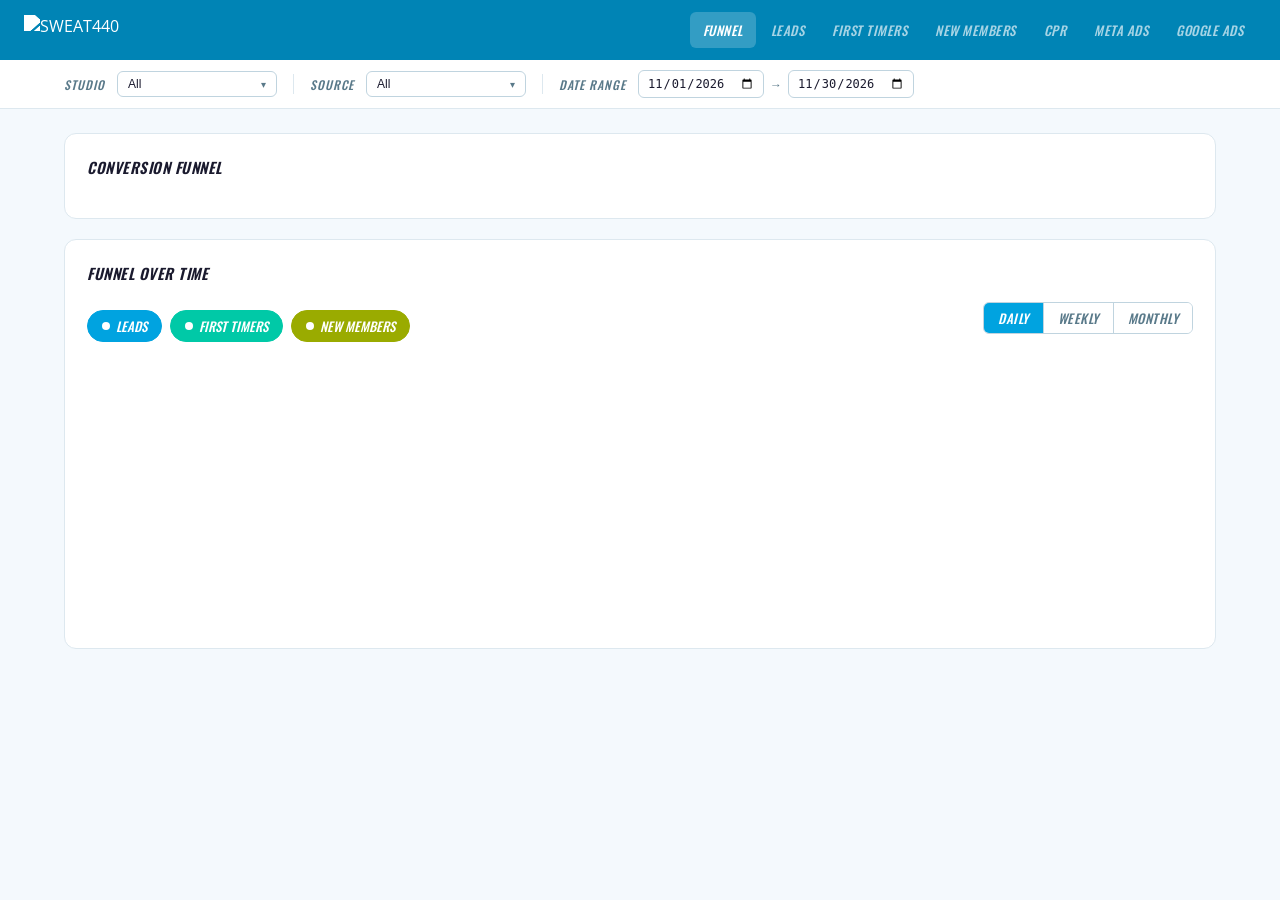
==== index.html @ ac285831 "Update index.html" ====
<!DOCTYPE html>
<html lang="en">
<head>
<meta charset="UTF-8"/>
<meta name="viewport" content="width=device-width, initial-scale=1.0"/>
<title>SWEAT440 — Leads Dashboard</title>
<link href="https://fonts.googleapis.com/css2?family=Oswald:wght@400;500;600;700&family=Open+Sans:wght@400;600&display=swap" rel="stylesheet"/>
<style>
  *,*::before,*::after{box-sizing:border-box;margin:0;padding:0}
  :root{--s-deep:#0084B5;--c-leads:#00A3E0;--c-ft:#00C9A7;--c-mem:#9aab00}
  body{font-family:'Open Sans',sans-serif;background:#f4f9fd;color:#1a1a2e;min-height:100vh} .oswald{font-family:'Oswald',sans-serif;font-style:italic;text-transform:uppercase}

  .nav{background:var(--s-deep);padding:0 24px;display:flex;align-items:center;justify-content:space-between;height:60px;position:sticky;top:0;z-index:200}
  .nav-logo img{height:30px;display:block;filter:brightness(0) invert(1)}
  .nav-tabs{display:flex;gap:2px}
  .nav-tab{background:none;border:none;color:rgba(255,255,255,.65);font-family:'Oswald',sans-serif;font-style:italic;font-size:13px;font-weight:500;padding:8px 13px;border-radius:6px;cursor:pointer;transition:all .15s;text-transform:uppercase;letter-spacing:.5px}
  .nav-tab:hover{color:#fff;background:rgba(255,255,255,.1)}
  .nav-tab.active{color:#fff;background:rgba(255,255,255,.2)}
  .hamburger{display:none;background:none;border:none;cursor:pointer;flex-direction:column;gap:5px;padding:4px}
  .hamburger span{display:block;width:22px;height:2px;background:#fff;border-radius:2px}

  .controls-bar{background:#fff;border-bottom:0.5px solid #dde8ef;position:relative;z-index:150}
  .controls-toggle{display:none;width:100%;background:none;border:none;color:#5a7a8a;font-size:12px;font-weight:600;text-align:left;padding:10px 20px;cursor:pointer;text-transform:uppercase;letter-spacing:1px}
  .controls-inner{max-width:1200px;margin:0 auto;padding:10px 24px;display:flex;align-items:center;gap:12px;flex-wrap:wrap}
  .ctrl-label{font-family:'Oswald',sans-serif;font-style:italic;font-size:12px;font-weight:500;text-transform:uppercase;letter-spacing:1px;color:#5a7a8a;white-space:nowrap}
  .ctrl-sep{width:1px;height:20px;background:#dde8ef;margin:0 4px}
  select{font-size:12px;padding:5px 10px;border-radius:6px;border:0.5px solid #c0d4df;background:#fff;color:#1a1a2e;cursor:pointer}
  .ctrl-date{display:flex;align-items:center;gap:6px}
  .ctrl-date input{font-size:12px;padding:5px 8px;border-radius:6px;border:0.5px solid #c0d4df;background:#fff;color:#1a1a2e;width:126px}

  .main{max-width:1200px;margin:0 auto;padding:24px}
  .tab-content{display:none}
  .tab-content.active{display:block}

  .chart-card{background:#fff;border:0.5px solid #dde8ef;border-radius:12px;padding:22px;margin-bottom:20px}
  .chart-card-title{font-family:'Oswald',sans-serif;font-style:italic;font-size:15px;font-weight:600;text-transform:uppercase;letter-spacing:.5px;color:#1a1a2e;margin-bottom:18px}

  .funnel-wrap{display:flex;flex-direction:column;gap:16px}
  .funnel-stage-label{font-family:'Oswald',sans-serif;font-style:italic;font-size:12px;font-weight:500;text-transform:uppercase;letter-spacing:1.5px;color:#5a7a8a;margin-bottom:5px}
  .funnel-row{display:flex;align-items:center;gap:12px}
  .funnel-bar-track{flex:1;height:44px;background:#f0f6fa;border-radius:8px;overflow:hidden}
  .funnel-bar-fill{height:100%;border-radius:8px;transition:width .9s cubic-bezier(.4,0,.2,1);min-width:4px}
  .funnel-num{font-family:'Open Sans',sans-serif;font-size:20px;font-weight:600;color:#1a1a2e;white-space:nowrap;min-width:90px}
  .funnel-deltas{display:flex;flex-direction:column;gap:3px;min-width:160px}
  .delta{font-family:'Open Sans',sans-serif;font-size:11px;font-weight:600;display:flex;align-items:center;gap:3px}
  .delta.pos{color:#0a8a4a}
  .delta.neg{color:#d32f2f}
  .delta.neu{color:#5a7a8a}

  .toggle-group{display:flex;gap:8px;flex-wrap:wrap;margin-bottom:16px}
  .tog-btn{display:flex;align-items:center;gap:6px;padding:5px 14px;border-radius:20px;border:1.5px solid transparent;font-family:'Oswald',sans-serif;font-style:italic;font-size:13px;font-weight:500;text-transform:uppercase;cursor:pointer;transition:all .15s}
  .tog-btn .dot{width:8px;height:8px;border-radius:50%;flex-shrink:0}

  .placeholder-content{display:flex;align-items:center;justify-content:center;min-height:340px;color:#5a7a8a;font-family:'Oswald',sans-serif;font-style:italic;font-size:16px;font-weight:500;text-transform:uppercase;flex-direction:column;gap:10px;border:1.5px dashed #c0d4df;border-radius:12px}
  .placeholder-content .coming{font-size:12px;font-weight:400;color:#8aaabb}

  /* Multi-select */
  .multi-select{position:relative;min-width:160px}
  .ms-trigger{width:100%;display:flex;align-items:center;justify-content:space-between;gap:8px;padding:5px 10px;border-radius:6px;border:0.5px solid #c0d4df;background:#fff;color:#1a1a2e;font-size:12px;cursor:pointer;white-space:nowrap}
  .ms-trigger:hover{border-color:#00A3E0}
  .ms-arrow{font-size:10px;color:#5a7a8a;transition:transform .15s}
  .ms-menu{display:none;position:absolute;top:calc(100% + 4px);left:0;min-width:220px;max-height:260px;overflow-y:auto;background:#fff;border:0.5px solid #c0d4df;border-radius:8px;box-shadow:0 4px 16px rgba(0,0,0,.1);z-index:300;padding:6px 0}
  .ms-menu.open{display:block}
  .ms-item{display:flex;align-items:center;gap:8px;padding:6px 14px;font-size:12px;cursor:pointer;color:#1a1a2e;transition:background .1s}
  .ms-item:hover{background:#f0f6fa}
  .ms-item input[type=checkbox]{accent-color:#00A3E0;width:14px;height:14px;flex-shrink:0;cursor:pointer}
  .ms-divider{height:1px;background:#eef3f7;margin:4px 0}
  .ms-select-all{font-family:'Oswald',sans-serif;font-style:italic;font-weight:600;font-size:13px;text-transform:uppercase;letter-spacing:.5px;color:#0084B5}

  /* Granularity toggle */
  .gran-group{display:flex;gap:0;margin-bottom:16px;border:0.5px solid #c0d4df;border-radius:6px;overflow:hidden;width:fit-content}
  .gran-btn{background:#fff;border:none;padding:5px 14px;font-family:'Oswald',sans-serif;font-style:italic;font-size:13px;font-weight:500;color:#5a7a8a;cursor:pointer;transition:all .15s;text-transform:uppercase;letter-spacing:.5px}
  .gran-btn:not(:last-child){border-right:0.5px solid #c0d4df}
  .gran-btn.active{background:#00A3E0;color:#fff}
  .gran-btn:disabled{opacity:.35;cursor:not-allowed;background:#f4f9fd}


  /* Stage / Leads tabs */
  .two-col{display:grid;grid-template-columns:1fr 1fr;gap:20px;margin-bottom:20px}
  .three-col{display:grid;grid-template-columns:repeat(3,1fr);gap:20px;margin-bottom:20px}
  .kpi-grid{display:grid;grid-template-columns:repeat(4,1fr);gap:16px;margin-bottom:20px} .kpi-grid.three{grid-template-columns:repeat(3,1fr)}
  .kpi-card{background:#fff;border:0.5px solid #dde8ef;border-radius:10px;padding:18px 16px}
  .kpi-card-label{font-family:'Oswald',sans-serif;font-style:italic;font-size:11px;font-weight:500;text-transform:uppercase;letter-spacing:1.5px;color:#5a7a8a;margin-bottom:6px}
  .kpi-card-val{font-size:26px;font-weight:600;color:#1a1a2e;line-height:1}
  .kpi-card-delta{font-size:11px;font-weight:600;margin-top:5px}
  .kpi-card-delta.pos{color:#0a8a4a}
  .kpi-card-delta.neg{color:#d32f2f}
  .kpi-card-delta.neu{color:#5a7a8a}

  /* Data table */
  .data-table{width:100%;border-collapse:collapse;font-size:12px}
  .data-table th{font-family:'Oswald',sans-serif;font-style:italic;font-size:11px;font-weight:500;text-transform:uppercase;letter-spacing:1px;color:#5a7a8a;padding:8px 12px;border-bottom:1.5px solid #dde8ef;text-align:left;white-space:nowrap}
  .data-table th.num{text-align:right}
  .data-table td{padding:8px 12px;border-bottom:0.5px solid #eef3f7;color:#1a1a2e;vertical-align:middle}
  .data-table td.num{text-align:right;font-weight:600;color:#0084B5}
  .data-table td.pct{text-align:right;font-size:11px;color:#5a7a8a}
  .data-table tr:last-child td{border-bottom:none}
  .data-table tr:hover td{background:#f7fbff}
  .bar-mini{display:inline-block;height:6px;border-radius:3px;background:#00A3E0;vertical-align:middle;margin-right:6px}

  /* Ring chart container */
  .ring-wrap{display:flex;flex-direction:column;gap:0}
  .ring-canvas-wrap{position:relative;width:180px;height:180px;margin:0 auto 12px}
  .ring-legend{display:flex;flex-direction:column;gap:5px;font-size:11px;color:#5a7a8a}
  .ring-legend-item{display:flex;align-items:center;gap:6px}
  .ring-legend-dot{width:10px;height:10px;border-radius:2px;flex-shrink:0}

  /* CPR filter bar */
  .cpr-filter{display:flex;gap:8px;flex-wrap:wrap;margin-bottom:20px;align-items:center}
  .cpr-tog{display:flex;align-items:center;gap:6px;padding:5px 14px;border-radius:20px;border:1.5px solid transparent;font-family:'Oswald',sans-serif;font-style:italic;font-size:13px;font-weight:500;text-transform:uppercase;cursor:pointer;transition:all .15s}
  .cpr-tog.on{color:#fff}

  /* Ads table */
  .ad-thumb{width:48px;height:48px;border-radius:6px;object-fit:cover;background:#f0f6fa;border:0.5px solid #dde8ef;display:flex;align-items:center;justify-content:center;font-size:18px;flex-shrink:0}
  .ad-title{font-weight:600;font-size:12px;color:#1a1a2e;margin-bottom:2px}
  .ad-sub{font-size:11px;color:#5a7a8a}
  .badge{display:inline-block;padding:2px 8px;border-radius:10px;font-size:10px;font-weight:600;text-transform:uppercase;letter-spacing:.5px}
  .badge.active{background:#e6f9f3;color:#0a8a4a}
  .badge.paused{background:#fef3e2;color:#b85c00}
  .pill-bar{display:flex;gap:6px;flex-wrap:wrap;margin-top:4px}
  .pill{background:#f0f6fa;border-radius:4px;padding:2px 7px;font-size:10px;color:#5a7a8a;border:0.5px solid #dde8ef}

  @media(max-width:768px){
    .two-col,.three-col,.kpi-grid{grid-template-columns:1fr}
    .ring-canvas-wrap{width:140px;height:140px}
  }
  @media(max-width:768px){
    .nav-tabs{display:none;position:absolute;top:60px;left:0;right:0;background:var(--s-deep);flex-direction:column;padding:8px 0;z-index:199;box-shadow:0 4px 12px rgba(0,0,0,.2)}
    .nav-tabs.open{display:flex}
    .nav-tab{border-radius:0;padding:13px 20px;font-size:13px}
    .hamburger{display:flex}
    .controls-toggle{display:block}
    .controls-inner{display:none;flex-direction:column;align-items:stretch;gap:10px;padding:12px 20px}
    .controls-inner.open{display:flex}
    .ctrl-sep{display:none}
    select,.ctrl-date input{width:100%}
    .ctrl-date{flex-direction:column;align-items:stretch}
    .funnel-num{min-width:70px;font-size:16px}
    .funnel-deltas{min-width:120px}
    .main{padding:14px}
    canvas{max-width:100%!important}
  }
</style>
</head>
<body>

<nav class="nav">
  <div class="nav-logo"><img src="logo.png" alt="SWEAT440"/></div>
  <div class="nav-tabs" id="navTabs">
    <button class="nav-tab active" onclick="switchTab('funnel',this)">Funnel</button>
    <button class="nav-tab" onclick="switchTab('leads',this)">Leads</button>
    <button class="nav-tab" onclick="switchTab('stage',this)">First Timers</button>
    <button class="nav-tab" onclick="switchTab('members',this)">New Members</button>
    <button class="nav-tab" onclick="switchTab('cpr',this)">CPR</button>
    <button class="nav-tab" onclick="switchTab('meta',this)">Meta Ads</button>
    <button class="nav-tab" onclick="switchTab('google',this)">Google Ads</button>
  </div>
  <button class="hamburger" id="hamburger" onclick="toggleNav()" aria-label="Toggle navigation">
    <span></span><span></span><span></span>
  </button>
</nav>

<div class="controls-bar">
  <button class="controls-toggle" id="ctrlToggle" onclick="toggleControls()">Filters ▾</button>
  <div class="controls-inner" id="ctrlInner">
    <span class="ctrl-label">Studio</span>
    <div class="multi-select" id="studioDropdown">
      <button class="ms-trigger" onclick="toggleDropdown('studio')">
        <span id="studioLabel">All Studios</span><span class="ms-arrow">▾</span>
      </button>
      <div class="ms-menu" id="studioMenu"></div>
    </div>
    <div class="ctrl-sep"></div>
    <span class="ctrl-label">Source</span>
    <div class="multi-select" id="sourceDropdown">
      <button class="ms-trigger" onclick="toggleDropdown('source')">
        <span id="sourceLabel">All Sources</span><span class="ms-arrow">▾</span>
      </button>
      <div class="ms-menu" id="sourceMenu"></div>
    </div>
    <div class="ctrl-sep"></div>
    <span class="ctrl-label">Date range</span>
    <div class="ctrl-date">
      <input type="date" id="fFrom" onchange="applyFilters()"/>
      <span style="font-size:12px;color:#5a7a8a">→</span>
      <input type="date" id="fTo" onchange="applyFilters()"/>
    </div>
  </div>
</div>

<div class="main">
  <div class="tab-content active" id="tab-funnel">
    <div class="chart-card">
      <div class="chart-card-title">Conversion funnel</div>
      <div class="funnel-wrap" id="funnelBars"></div>
    </div>
    <div class="chart-card">
      <div class="chart-card-title">Funnel over time</div>
      <div style="display:flex;align-items:center;justify-content:space-between;flex-wrap:wrap;gap:10px;margin-bottom:16px">
        <div class="toggle-group" style="margin-bottom:0">
          <button class="tog-btn on" data-ds="0" onclick="toggleDs(this,0)" style="border-color:#00A3E0;background:#00A3E0;color:#fff"><span class="dot" style="background:#fff"></span>Leads</button>
          <button class="tog-btn on" data-ds="1" onclick="toggleDs(this,1)" style="border-color:#00C9A7;background:#00C9A7;color:#fff"><span class="dot" style="background:#fff"></span>First Timers</button>
          <button class="tog-btn on" data-ds="2" onclick="toggleDs(this,2)" style="border-color:#9aab00;background:#9aab00;color:#fff"><span class="dot" style="background:#fff"></span>New Members</button>
        </div>
        <div class="gran-group">
          <button class="gran-btn" id="granDaily"   onclick="setGran('daily')">Daily</button>
          <button class="gran-btn" id="granWeekly"  onclick="setGran('weekly')">Weekly</button>
          <button class="gran-btn active" id="granMonthly" onclick="setGran('monthly')">Monthly</button>
        </div>
      </div>
      <div style="position:relative;width:100%;height:260px">
        <canvas id="trendChart" role="img" aria-label="Line chart of leads, first timers and new members over time">Monthly funnel trend data.</canvas>
      </div>
    </div>
  </div>

  <!-- LEADS TAB -->
  <div class="tab-content" id="tab-leads">
    <div id="leads-kpis" class="kpi-grid three"></div>
    <div class="chart-card">
      <div style="display:flex;align-items:center;justify-content:space-between;flex-wrap:wrap;gap:10px;margin-bottom:16px">
        <div class="chart-card-title" style="margin-bottom:0">Leads over time — by source</div>
        <div class="gran-group" id="gran-leadsAreaChart">
          <button class="gran-btn active" id="gran-daily-leadsAreaChart"  onclick="setAreaGran('leadsAreaChart','daily')">Daily</button>
          <button class="gran-btn"        id="gran-weekly-leadsAreaChart" onclick="setAreaGran('leadsAreaChart','weekly')">Weekly</button>
          <button class="gran-btn"        id="gran-monthly-leadsAreaChart"onclick="setAreaGran('leadsAreaChart','monthly')">Monthly</button>
        </div>
      </div>
      <div class="toggle-group" id="leads-src-toggles"></div>
      <div style="position:relative;width:100%;height:260px"><canvas id="leadsAreaChart" role="img" aria-label="Area chart of leads by source over time"></canvas></div>
    </div>
    <div class="two-col">
      <div class="chart-card">
        <div class="chart-card-title">Source participation</div>
        <div class="ring-wrap">
          <div class="ring-canvas-wrap"><canvas id="leadsRingChart" role="img" aria-label="Ring chart of leads by source"></canvas></div>
          <div class="ring-legend" id="leadsRingLegend"></div>
        </div>
      </div>
      <div class="chart-card">
        <div class="chart-card-title">Studio ranking</div>
        <div style="overflow-x:auto">
          <table class="data-table" id="leadsStudioTable">
            <thead><tr><th>Studio</th><th class="num">Leads</th><th class="num">% of total</th></tr></thead>
            <tbody></tbody>
          </table>
        </div>
      </div>
    </div>
  </div>

  <!-- FIRST TIMERS TAB -->
  <div class="tab-content" id="tab-stage">
    <div id="ft-kpis" class="kpi-grid three"></div>
    <div class="chart-card">
      <div style="display:flex;align-items:center;justify-content:space-between;flex-wrap:wrap;gap:10px;margin-bottom:16px">
        <div class="chart-card-title" style="margin-bottom:0">First timers over time — by source</div>
        <div class="gran-group" id="gran-ftAreaChart">
          <button class="gran-btn active" id="gran-daily-ftAreaChart"  onclick="setAreaGran('ftAreaChart','daily')">Daily</button>
          <button class="gran-btn"        id="gran-weekly-ftAreaChart" onclick="setAreaGran('ftAreaChart','weekly')">Weekly</button>
          <button class="gran-btn"        id="gran-monthly-ftAreaChart"onclick="setAreaGran('ftAreaChart','monthly')">Monthly</button>
        </div>
      </div>
      <div class="toggle-group" id="ft-src-toggles"></div>
      <div style="position:relative;width:100%;height:260px"><canvas id="ftAreaChart" role="img" aria-label="Area chart of first timers by source over time"></canvas></div>
    </div>
    <div class="two-col">
      <div class="chart-card">
        <div class="chart-card-title">Source participation</div>
        <div class="ring-wrap">
          <div class="ring-canvas-wrap"><canvas id="ftRingChart" role="img" aria-label="Ring chart of first timers by source"></canvas></div>
          <div class="ring-legend" id="ftRingLegend"></div>
        </div>
      </div>
      <div class="chart-card">
        <div class="chart-card-title">Studio ranking</div>
        <div style="overflow-x:auto">
          <table class="data-table" id="ftStudioTable">
            <thead><tr><th>Studio</th><th class="num">First Timers</th><th class="num">% of total</th></tr></thead>
            <tbody></tbody>
          </table>
        </div>
      </div>
    </div>
  </div>

  <!-- CPR TAB -->
  <div class="tab-content" id="tab-cpr">
    <div class="chart-card" style="margin-bottom:20px">
      <div class="chart-card-title">Cost sources</div>
      <div class="cpr-filter" id="cprCostFilter">
        <span style="font-family:'Oswald',sans-serif;font-style:italic;font-size:12px;color:#5a7a8a;text-transform:uppercase;letter-spacing:1px">Include:</span>
        <button class="cpr-tog on" data-cost="google"   onclick="toggleCPRCost(this)" style="border-color:#4285F4;background:#4285F4">Google Ads</button>
        <button class="cpr-tog on" data-cost="meta"     onclick="toggleCPRCost(this)" style="border-color:#1877F2;background:#1877F2">Meta Ads</button>
        <button class="cpr-tog on" data-cost="leadteam" onclick="toggleCPRCost(this)" style="border-color:#00A3E0;background:#00A3E0">Leadteam Fee</button>
      </div>
    </div>
    <div id="cpr-spend-breakdown" style="display:flex;align-items:center;gap:8px;flex-wrap:wrap;margin-bottom:20px"></div>
    <div class="kpi-grid" id="cpr-kpis"></div>
    <div class="chart-card">
      <div class="chart-card-title">Cost per result — over time</div>
      <div class="toggle-group" id="cpr-toggles">
        <button class="tog-btn on" data-ds="0" onclick="toggleCPRds(this,0)" style="border-color:#00A3E0;background:#00A3E0;color:#fff"><span class="dot" style="background:#fff"></span>Cost / Lead</button>
        <button class="tog-btn on" data-ds="1" onclick="toggleCPRds(this,1)" style="border-color:#00C9A7;background:#00C9A7;color:#fff"><span class="dot" style="background:#fff"></span>Cost / First Timer</button>
        <button class="tog-btn on" data-ds="2" onclick="toggleCPRds(this,2)" style="border-color:#9aab00;background:#9aab00;color:#fff"><span class="dot" style="background:#fff"></span>Cost / New Member</button>

      </div>
      <div style="position:relative;width:100%;height:260px"><canvas id="cprChart" role="img" aria-label="Line chart of cost per result over time"></canvas></div>
    </div>
  </div>

  <!-- META ADS TAB -->
  <div class="tab-content" id="tab-meta">
    <div class="kpi-grid" id="meta-kpis"></div>
    <div class="chart-card">
      <div class="chart-card-title">Active ads</div>
      <div style="overflow-x:auto">
        <table class="data-table" id="meta-ads-table">
          <thead><tr><th>Ad</th><th class="num">Impressions</th><th class="num">Clicks</th><th class="num">CTR</th><th class="num">Spend</th><th class="num">Leads</th><th class="num">CPL</th><th class="num">Status</th></tr></thead>
          <tbody></tbody>
        </table>
      </div>
    </div>
  </div>

  <!-- NEW MEMBERS TAB -->
  <div class="tab-content" id="tab-members">
    <div id="mem-kpis" class="kpi-grid three"></div>
    <div class="chart-card">
      <div style="display:flex;align-items:center;justify-content:space-between;flex-wrap:wrap;gap:10px;margin-bottom:16px">
        <div class="chart-card-title" style="margin-bottom:0">New members over time — by source</div>
        <div class="gran-group" id="gran-memAreaChart">
          <button class="gran-btn active" id="gran-daily-memAreaChart"  onclick="setAreaGran('memAreaChart','daily')">Daily</button>
          <button class="gran-btn"        id="gran-weekly-memAreaChart" onclick="setAreaGran('memAreaChart','weekly')">Weekly</button>
          <button class="gran-btn"        id="gran-monthly-memAreaChart"onclick="setAreaGran('memAreaChart','monthly')">Monthly</button>
        </div>
      </div>
      <div class="toggle-group" id="mem-src-toggles"></div>
      <div style="position:relative;width:100%;height:260px"><canvas id="memAreaChart" role="img" aria-label="Area chart of new members by source over time"></canvas></div>
    </div>
    <div class="two-col">
      <div class="chart-card">
        <div class="chart-card-title">Source participation</div>
        <div class="ring-wrap">
          <div class="ring-canvas-wrap"><canvas id="memRingChart" role="img" aria-label="Ring chart of new members by source"></canvas></div>
          <div class="ring-legend" id="memRingLegend"></div>
        </div>
      </div>
      <div class="chart-card">
        <div class="chart-card-title">Studio ranking</div>
        <div style="overflow-x:auto">
          <table class="data-table" id="memStudioTable">
            <thead><tr><th>Studio</th><th class="num">New Members</th><th class="num">% of total</th></tr></thead>
            <tbody></tbody>
          </table>
        </div>
      </div>
    </div>
  </div>

  <!-- GOOGLE ADS TAB -->
  <div class="tab-content" id="tab-google">
    <div class="kpi-grid" id="google-kpis"></div>
    <div class="two-col">
      <div class="chart-card">
        <div class="chart-card-title">Headlines performance</div>
        <div style="overflow-x:auto">
          <table class="data-table" id="google-headlines-table">
            <thead><tr><th>Headline</th><th class="num">Impressions</th><th class="num">Clicks</th><th class="num">CTR</th><th class="num">Rating</th></tr></thead>
            <tbody></tbody>
          </table>
        </div>
      </div>
      <div class="chart-card">
        <div class="chart-card-title">Descriptions performance</div>
        <div style="overflow-x:auto">
          <table class="data-table" id="google-desc-table">
            <thead><tr><th>Description</th><th class="num">Impressions</th><th class="num">Clicks</th><th class="num">CTR</th><th class="num">Rating</th></tr></thead>
            <tbody></tbody>
          </table>
        </div>
      </div>
    </div>
  </div>
</div>

<script src="https://cdn.jsdelivr.net/npm/chart.js@4.4.1/dist/chart.umd.min.js"></script>
<script>
let RAW = null;
let trendChart = null;
let GRAN = 'daily';
const COLORS = ['#00A3E0','#00C9A7','#9aab00'];

const DEFAULT_EXCL_SOURCES = ['ClassPass / Platforms','Grassroots'];
const DEFAULT_EXCL_STUDIOS = [
  'SWEAT440 Dallas - Prestonwood','SWEAT440 Herriman','SWEAT440 Naples - Mercato',
  'SWEAT440 Nashville - Capitol View','SWEAT440 Pinecrest - Palmetto Bay','SWEAT440 Reston'
];

function switchTab(id, btn) {
  document.querySelectorAll('.tab-content').forEach(t => t.classList.remove('active'));
  document.querySelectorAll('.nav-tab').forEach(b => b.classList.remove('active'));
  document.getElementById('tab-' + id).classList.add('active');
  btn.classList.add('active');
  document.getElementById('navTabs').classList.remove('open');
  if (id === 'members') {} // already built by applyFilters
  if (id === 'cpr')    buildCPRTab();
  if (id === 'meta')   buildMetaTab();
  if (id === 'google') buildGoogleTab();
}
function toggleNav() { document.getElementById('navTabs').classList.toggle('open'); }
function toggleControls() {
  const el = document.getElementById('ctrlInner');
  el.classList.toggle('open');
  document.getElementById('ctrlToggle').textContent = el.classList.contains('open') ? 'Filters ▴' : 'Filters ▾';
}

// Default: last complete month
const TODAY = new Date();
const firstOfThisMonth = new Date(TODAY.getFullYear(), TODAY.getMonth(), 1);
const lastOfPrevMonth  = new Date(firstOfThisMonth.getTime() - 86400000);
const firstOfPrevMonth = new Date(lastOfPrevMonth.getFullYear(), lastOfPrevMonth.getMonth(), 1);
// Format as YYYY-MM-DD in local time (not UTC) to avoid off-by-one
function localDateStr(d) { return d.getFullYear()+'-'+String(d.getMonth()+1).padStart(2,'0')+'-'+String(d.getDate()).padStart(2,'0'); }
document.getElementById('fFrom').value = localDateStr(firstOfPrevMonth);
document.getElementById('fTo').value   = localDateStr(lastOfPrevMonth);

// Multi-select
function toggleDropdown(id) {
  document.querySelectorAll('.ms-menu').forEach(m => { if (m.id !== id+'Menu') m.classList.remove('open'); });
  document.getElementById(id+'Menu').classList.toggle('open');
}
document.addEventListener('click', e => {
  if (!e.target.closest('.multi-select')) document.querySelectorAll('.ms-menu').forEach(m => m.classList.remove('open'));
});

function buildMultiSelect(menuId, labelId, items, defaultExcluded) {
  const menu = document.getElementById(menuId);
  const allDiv = document.createElement('div');
  allDiv.className = 'ms-item ms-select-all';
  allDiv.innerHTML = `<input type="checkbox" id="${menuId}_all"> <label for="${menuId}_all" style="cursor:pointer">Select all</label>`;
  menu.appendChild(allDiv);
  const div0 = document.createElement('div'); div0.className = 'ms-divider'; menu.appendChild(div0);

  items.forEach(item => {
    const div = document.createElement('div');
    div.className = 'ms-item';
    const checked = !defaultExcluded.includes(item);
    const safeId = `ms_${menuId}_${item.replace(/[^a-z0-9]/gi,'_')}`;
    div.innerHTML = `<input type="checkbox" id="${safeId}" value="${item}" ${checked?'checked':''}> <label for="${safeId}" style="cursor:pointer">${item}</label>`;
    div.querySelector('input').addEventListener('change', () => { syncSelectAll(menuId); updateLabel(menuId, labelId, items); applyFilters(); });
    menu.appendChild(div);
  });

  const allChk = document.getElementById(menuId+'_all');
  syncSelectAll(menuId);
  allChk.addEventListener('change', () => {
    menu.querySelectorAll('input[value]').forEach(c => c.checked = allChk.checked);
    updateLabel(menuId, labelId, items); applyFilters();
  });
  updateLabel(menuId, labelId, items);
}

function syncSelectAll(menuId) {
  const menu = document.getElementById(menuId);
  const all  = [...menu.querySelectorAll('input[value]')];
  const allChk = document.getElementById(menuId+'_all');
  const n = all.filter(c=>c.checked).length;
  allChk.checked = n === all.length;
  allChk.indeterminate = n > 0 && n < all.length;
}

function updateLabel(menuId, labelId, items) {
  const checked = [...document.getElementById(menuId).querySelectorAll('input[value]:checked')].map(c=>c.value);
  const label = document.getElementById(labelId);
  if      (checked.length === 0)            label.textContent = 'None selected';
  else if (checked.length === items.length) label.textContent = 'All';
  else if (checked.length <= 2)             label.textContent = checked.join(', ');
  else                                      label.textContent = checked.length + ' selected';
}

function getSelected(menuId) {
  const menu = document.getElementById(menuId);
  if (!menu) return null;
  return [...menu.querySelectorAll('input[value]:checked')].map(c=>c.value);
}

// Granularity
function getQuarterBounds() {
  const now = new Date();
  const qStart = new Date(now.getFullYear(), Math.floor(now.getMonth()/3)*3, 1);
  const prevQStart = new Date(qStart); prevQStart.setMonth(prevQStart.getMonth()-3);
  return { dailyFrom: prevQStart, dailyTo: now };
}

function setGran(gran) {
  GRAN = gran;
  ['daily','weekly','monthly'].forEach(g => {
    const btn = document.getElementById('gran'+g.charAt(0).toUpperCase()+g.slice(1));
    if (btn) btn.classList.toggle('active', g === gran);
  });
  applyFilters();
}

function updateGranButtons(from, to) {
  // Daily data covers: start of prev quarter → today
  // We check if the requested range overlaps with our daily data window at all
  const { dailyFrom, dailyTo } = getQuarterBounds();
  // Allow daily if there's any overlap between [from,to] and [dailyFrom, dailyTo]
  const hasDaily = from <= dailyTo && to >= dailyFrom;
  const daysDiff = (to - from) / 86400000;
  const btnD = document.getElementById('granDaily');
  const btnW = document.getElementById('granWeekly');
  if (btnD) btnD.disabled = !hasDaily;
  if (btnW) btnW.disabled = daysDiff > 366;
  if (GRAN === 'daily'  && btnD && btnD.disabled) { GRAN = 'weekly';  setGran('weekly'); }
  if (GRAN === 'weekly' && btnW && btnW.disabled) { GRAN = 'monthly'; setGran('monthly'); }
}

async function loadData() {
  try {
    const res = await fetch('data.json?_=' + Date.now());
    RAW = await res.json();
    // Ensure both arrays exist (backward compat with old data.json format)
    if (!RAW.daily_detail)   RAW.daily_detail   = [];
    if (!RAW.monthly_detail) RAW.monthly_detail = [];
  } catch(e) {
    console.warn('Using mock data:', e); RAW = getMock();
  }
  buildMultiSelect('studioMenu', 'studioLabel', RAW.studios, DEFAULT_EXCL_STUDIOS);
  buildMultiSelect('sourceMenu', 'sourceLabel', RAW.sources, DEFAULT_EXCL_SOURCES);
  setGran('daily');
  applyFilters();
}

function getRowDate(r) { return new Date((r.date||r.month)+'T00:00:00Z'); }

function filterRows(arr, fromDate, toDate, studios, sources) {
  return arr.filter(r => {
    const d = getRowDate(r);
    if (fromDate && d < fromDate) return false;
    if (toDate   && d > toDate)   return false;
    if (studios  && !studios.includes(r.studio)) return false;
    if (sources  && !sources.includes(r.source)) return false;
    return true;
  });
}

function sumRows(rows) {
  return rows.reduce((acc,r) => {
    acc.leads += r.signups||0; acc.ft += r.first_visits||0; acc.mem += r.first_activations||0;
    return acc;
  }, {leads:0,ft:0,mem:0});
}

function computeWindows(from, to) {
  const ms = to - from;
  const ppTo   = new Date(from.getTime()-86400000);
  const ppFrom = new Date(ppTo.getTime()-ms);
  const pyFrom = new Date(from); pyFrom.setFullYear(pyFrom.getFullYear()-1);
  const pyTo   = new Date(to);   pyTo.setFullYear(pyTo.getFullYear()-1);
  return {ppFrom,ppTo,pyFrom,pyTo};
}
function fmtDate(d) { return d.toLocaleString('en-US',{month:'short',year:'numeric'}); }
function fmtMonthLabel(iso) { return new Date(iso+'T00:00:00Z').toLocaleString('en-US',{month:'short',year:'2-digit',timeZone:'UTC'}); }
function fmtDayLabel(iso)   { return new Date(iso+'T00:00:00Z').toLocaleString('en-US',{month:'short',day:'numeric',timeZone:'UTC'}); }

function toTimeSeries(dailyRows, monthlyRows) {
  if (GRAN === 'daily') {
    const map = {};
    dailyRows.forEach(r => {
      if (!map[r.date]) map[r.date]={key:r.date,label:fmtDayLabel(r.date),signups:0,first_visits:0,first_activations:0};
      map[r.date].signups+=r.signups||0; map[r.date].first_visits+=r.first_visits||0; map[r.date].first_activations+=r.first_activations||0;
    });
    return Object.values(map).sort((a,b)=>a.key.localeCompare(b.key));
  }
  if (GRAN === 'weekly') {
    const map = {};
    [...dailyRows,...monthlyRows].forEach(r => {
      const d = new Date((r.date||r.month)+'T00:00:00Z');
      const day = d.getUTCDay()||7;
      const ws = new Date(d); ws.setUTCDate(d.getUTCDate()-day+1);
      const key = ws.toISOString().slice(0,10);
      if (!map[key]) map[key]={key,label:fmtDayLabel(key),signups:0,first_visits:0,first_activations:0};
      map[key].signups+=r.signups||0; map[key].first_visits+=r.first_visits||0; map[key].first_activations+=r.first_activations||0;
    });
    return Object.values(map).sort((a,b)=>a.key.localeCompare(b.key));
  }
  // monthly
  const map = {};
  [...dailyRows,...monthlyRows].forEach(r => {
    const key=(r.date||r.month).slice(0,7)+'-01';
    if (!map[key]) map[key]={key,label:fmtMonthLabel(key),signups:0,first_visits:0,first_activations:0};
    map[key].signups+=r.signups||0; map[key].first_visits+=r.first_visits||0; map[key].first_activations+=r.first_activations||0;
  });
  return Object.values(map).sort((a,b)=>a.key.localeCompare(b.key));
}

function applyFilters() {
  if (!RAW) return;
  const studios = getSelected('studioMenu');
  const sources  = getSelected('sourceMenu');
  const fromStr = document.getElementById('fFrom').value;
  const toStr   = document.getElementById('fTo').value;
  const from = fromStr ? new Date(fromStr+'T00:00:00Z') : new Date(RAW.monthly_detail[0]?.month+'T00:00:00Z');
  const to   = toStr   ? new Date(toStr+'T23:59:59Z')   : new Date();
  updateGranButtons(from, to);
  const {ppFrom,ppTo,pyFrom,pyTo} = computeWindows(from,to);
  function filterAll(f,t) {
    return {
      daily:   filterRows(RAW.daily_detail,   f, t, studios, sources),
      monthly: filterRows(RAW.monthly_detail, f, t, studios, sources),
      get all() { return [...this.daily,...this.monthly]; }
    };
  }
  const curr = filterAll(from,to);
  const pp   = filterAll(ppFrom,ppTo);
  const py   = filterAll(pyFrom,pyTo);
  buildFunnel(sumRows(curr.all), sumRows(pp.all), sumRows(py.all),
    `${fmtDate(ppFrom)} – ${fmtDate(ppTo)}`, `${fmtDate(pyFrom)} – ${fmtDate(pyTo)}`);
  buildTrend(toTimeSeries(curr.daily, curr.monthly));
  buildStageTabs(curr, pp, py, `${fmtDate(ppFrom)} – ${fmtDate(ppTo)}`, `${fmtDate(pyFrom)} – ${fmtDate(pyTo)}`);
}

function calcDelta(curr,prev) { if(!prev||prev===0) return null; return (curr-prev)/prev*100; }

function buildFunnel(curr, prev, pyear, ppLabel, pyLabel) {
  const stages = [
    {label:'Leads',       curr:curr.leads,prev:prev.leads,py:pyear.leads,color:'#00A3E0'},
    {label:'First Timers',curr:curr.ft,   prev:prev.ft,   py:pyear.ft,   color:'#00C9A7'},
    {label:'New Members', curr:curr.mem,  prev:prev.mem,  py:pyear.mem,  color:'#9aab00'},
  ];
  const max = Math.max(...stages.map(s=>s.curr),1);
  document.getElementById('funnelBars').innerHTML = stages.map(s => {
    const w = Math.max(2,(s.curr/max)*100);
    const dpp = calcDelta(s.curr,s.prev);
    const dpy = calcDelta(s.curr,s.py);
    const ppHTML = dpp!==null ? `<span class="delta ${dpp>=0?'pos':'neg'}" title="vs ${ppLabel}">${dpp>=0?'▲':'▼'} ${Math.abs(dpp).toFixed(1)}% prev period</span>` : `<span class="delta neu">— prev period</span>`;
    const pyHTML = dpy!==null ? `<span class="delta ${dpy>=0?'pos':'neg'}" title="vs ${pyLabel}">${dpy>=0?'▲':'▼'} ${Math.abs(dpy).toFixed(1)}% prev year</span>`   : `<span class="delta neu">— prev year</span>`;
    return `<div><div class="funnel-stage-label">${s.label}</div><div class="funnel-row"><div class="funnel-bar-track"><div class="funnel-bar-fill" style="width:${w}%;background:${s.color}"></div></div><div class="funnel-num">${s.curr.toLocaleString()}</div><div class="funnel-deltas">${ppHTML}${pyHTML}</div></div></div>`;
  }).join('');
}

function buildTrend(series) {
  const isMobile = window.innerWidth <= 768;
  const labels = series.map(m=>m.label);
  const leadsD = series.map(m=>m.signups||0);
  const ftD    = series.map(m=>m.first_visits||0);
  const memD   = series.map(m=>m.first_activations||0);
  if (trendChart) {
    const hidden = trendChart.data.datasets.map(ds=>ds.hidden);
    trendChart.data.labels=labels;
    trendChart.data.datasets[0].data=leadsD;
    trendChart.data.datasets[1].data=ftD;
    trendChart.data.datasets[2].data=memD;
    trendChart.data.datasets.forEach((ds,i)=>ds.hidden=hidden[i]);
    trendChart.update(); return;
  }
  const ctx = document.getElementById('trendChart').getContext('2d');
  trendChart = new Chart(ctx, {
    type:'line',
    data:{labels,datasets:[
      {label:'Leads',       data:leadsD,borderColor:'#00A3E0',borderWidth:2.5,pointRadius:3,pointHoverRadius:6,tension:.4,fill:false,borderDash:[]},
      {label:'First Timers',data:ftD,   borderColor:'#00C9A7',borderWidth:2.5,pointRadius:3,pointHoverRadius:6,tension:.4,fill:false,borderDash:[6,3]},
      {label:'New Members', data:memD,  borderColor:'#9aab00',borderWidth:2.5,pointRadius:3,pointHoverRadius:6,tension:.4,fill:false,borderDash:[2,3]},
    ]},
    options:{
      responsive:true,maintainAspectRatio:false,
      plugins:{legend:{display:false},tooltip:{mode:'index',intersect:false}},
      scales:{
        x:{grid:{color:'rgba(0,0,0,.05)'},ticks:{font:{size:11},color:'#5a7a8a',autoSkip:true,maxTicksLimit:isMobile?5:12,maxRotation:0}},
        y:{grid:{color:'rgba(0,0,0,.05)'},ticks:{font:{size:11},color:'#5a7a8a'}}
      }
    }
  });
}

function toggleDs(btn, i) {
  if (!trendChart) return;
  const ds = trendChart.data.datasets[i];
  ds.hidden = !ds.hidden;
  btn.classList.toggle('on');
  if (btn.classList.contains('on')) { btn.style.background=COLORS[i]; btn.style.borderColor=COLORS[i]; btn.style.color='#fff'; }
  else { btn.style.background='#f4f9fd'; btn.style.borderColor='#c0d4df'; btn.style.color='#5a7a8a'; }
  trendChart.update();
}



const SRC_COLORS=['#00A3E0','#00C9A7','#DDFF00','#FF6B35','#E040FB','#FF4081','#00BCD4','#8BC34A','#FF9800','#3F51B5','#F44336','#009688','#9C27B0','#607D8B'];
// Map specific sources to specific colors for consistency across tabs
const SRC_COLOR_MAP={
  'Business Mode':          '#00A3E0',
  'Google Ads':             '#4285F4',
  'Local Listings':         '#00BCD4',
  'Meta Ads':               '#1877F2',
  'MindBody App':           '#FF6B35',
  'N/A':                    '#607D8B',
  'Other':                  '#9E9E9E',
  'Print Ads / Signs':      '#FF9800',
  'SWEAT440 App':           '#9C27B0',
  'Social Media Organic':   '#E040FB',
  'Website (unattributed)': '#00C9A7',
  'Word of Mouth':          '#F44336',
};
function srcColor(src,i){return SRC_COLOR_MAP[src]||SRC_COLORS[i%SRC_COLORS.length];}

// Chart instance registry — tracks all area chart instances for destroy/recreate
const _areaCharts = {};

function buildAreaChart(canvasId, togglesId, series, srcList, valueKey){
  const ctx = document.getElementById(canvasId);
  if (!ctx) return null;

  // Destroy existing chart on this canvas before recreating
  if (_areaCharts[canvasId]) {
    _areaCharts[canvasId].destroy();
    _areaCharts[canvasId] = null;
  }

  const timeKeys = [...new Set(series.map(r => r.key))].sort();

  // Sort: biggest total first = bottom of stack in Chart.js stacked mode
  const srcTotals = srcList.map(src => series.filter(r => r.source === src).reduce((s,r) => s+(r[valueKey]||0), 0));
  const sortedIdxs = [...srcList.keys()].sort((a,b) => srcTotals[b] - srcTotals[a]);
  const sortedSrcs = sortedIdxs.map(i => srcList[i]); // biggest first = bottom

  const datasets = sortedSrcs.map((src) => {
    const si = srcList.indexOf(src);
    const c  = srcColor(src, si);
    const data = timeKeys.map(tk =>
      series.filter(r => r.key === tk && r.source === src).reduce((s,r) => s+(r[valueKey]||0), 0)
    );
    return { label:src, data, borderColor:c, backgroundColor:c+'cc', borderWidth:1, pointRadius:0, pointHoverRadius:5, tension:.35, fill:true };
  });

  // Toggle buttons (biggest first)
  const tg = document.getElementById(togglesId);
  if (tg) {
    tg.innerHTML = '';
    sortedSrcs.forEach((src, btnI) => {
      const si = srcList.indexOf(src);
      const c  = srcColor(src, si);
      const btn = document.createElement('button');
      btn.className = 'tog-btn on';
      btn.style.cssText = 'border-color:'+c+';background:'+c+';color:#fff;font-size:11px;padding:4px 10px';
      btn.innerHTML = '<span class="dot" style="background:#fff"></span>'+src;
      btn.onclick = function() {
        const chart = _areaCharts[canvasId];
        if (!chart) return;
        const ds = chart.data.datasets[btnI]; ds.hidden = !ds.hidden;
        btn.classList.toggle('on');
        if (btn.classList.contains('on')) { btn.style.background=c; btn.style.borderColor=c; btn.style.color='#fff'; }
        else { btn.style.background='#f4f9fd'; btn.style.borderColor='#c0d4df'; btn.style.color='#5a7a8a'; }
        chart.update();
      };
      tg.appendChild(btn);
    });
  }

  const isMob = window.innerWidth <= 768;
  const labels = timeKeys.map(k => k.length===10 && k.slice(8)!=='01'
    ? new Date(k+'T00:00:00Z').toLocaleString('en-US',{month:'short',day:'numeric',timeZone:'UTC'})
    : new Date(k.slice(0,7)+'-01T00:00:00Z').toLocaleString('en-US',{month:'short',year:'2-digit',timeZone:'UTC'})
  );

  const chart = new Chart(ctx, {
    type:'line', data:{labels, datasets},
    options:{
      responsive:true, maintainAspectRatio:false,
      interaction:{mode:'index', intersect:false},
      plugins:{
        legend:{display:false},
        tooltip:{
          mode:'index', intersect:false,
          callbacks:{
            label: item => ' '+item.dataset.label+': '+item.parsed.y.toLocaleString(),
            afterBody: items => {
              const total = items.filter(i=>!i.dataset.hidden).reduce((s,i)=>s+i.parsed.y, 0);
              return ['', 'Total: '+total.toLocaleString()];
            }
          }
        }
      },
      scales:{
        x:{ grid:{color:'rgba(0,0,0,.05)'}, ticks:{font:{size:10}, color:'#5a7a8a', autoSkip:true, maxTicksLimit:isMob?5:12, maxRotation:0} },
        y:{ grid:{color:'rgba(0,0,0,.05)'}, ticks:{font:{size:11}, color:'#5a7a8a'}, stacked:true }
      }
    }
  });

  _areaCharts[canvasId] = chart;
  return chart;
}

function buildRingChart(canvasId,legendId,labels,values){
  const ctx=document.getElementById(canvasId);if(!ctx)return;
  const total=values.reduce((s,v)=>s+v,0);
  const colors=labels.map((l,i)=>srcColor(l,i));
  new Chart(ctx,{type:'doughnut',data:{labels,datasets:[{data:values,backgroundColor:colors,borderColor:'#fff',borderWidth:2,hoverOffset:6}]},options:{responsive:true,maintainAspectRatio:true,plugins:{legend:{display:false}},cutout:'65%'}});
  const leg=document.getElementById(legendId);
  if(leg)leg.innerHTML=labels.map((l,i)=>{const pct=total?(values[i]/total*100).toFixed(1):0;return '<div class="ring-legend-item"><span class="ring-legend-dot" style="background:'+colors[i]+'"></span><span>'+l+'</span><span style="margin-left:auto;font-weight:600;color:#1a1a2e">'+pct+'%</span></div>';}).join('');
}

function buildStudioRankTable(tableId,rows,valueKey){
  const tbody=document.querySelector('#'+tableId+' tbody');if(!tbody)return;
  const byS={};rows.forEach(r=>{byS[r.studio]=(byS[r.studio]||0)+(r[valueKey]||0);});
  const sorted=Object.entries(byS).sort((a,b)=>b[1]-a[1]);
  const total=sorted.reduce((s,[,v])=>s+v,0);
  tbody.innerHTML=sorted.map(([studio,val])=>{const pct=total?(val/total*100).toFixed(1):0;const bw=total?Math.round(val/total*80):0;return '<tr><td><span class="bar-mini" style="width:'+bw+'px"></span>'+studio.replace('SWEAT440 ','')+'</td><td class="num">'+val.toLocaleString()+'</td><td class="pct">'+pct+'%</td></tr>';}).join('');
}

function kpiCard(label,val,pp,py,fmt){
  const f=fmt||(v=>Number.isFinite(v)?v.toLocaleString():v);
  const dpp=pp!=null&&pp!==0?(val-pp)/pp*100:null;
  const dpy=py!=null&&py!==0?(val-py)/py*100:null;
  const ppH=dpp!=null?'<div class="kpi-card-delta '+(dpp>=0?'pos':'neg')+'">'+(dpp>=0?'&#9650;':'&#9660;')+' '+Math.abs(dpp).toFixed(1)+'% prev period</div>':'';
  const pyH=dpy!=null?'<div class="kpi-card-delta '+(dpy>=0?'pos':'neg')+'">'+(dpy>=0?'&#9650;':'&#9660;')+' '+Math.abs(dpy).toFixed(1)+'% prev year</div>':'';
  return '<div class="kpi-card"><div class="kpi-card-label">'+label+'</div><div class="kpi-card-val">'+f(val)+'</div>'+ppH+pyH+'</div>';
}

function toSourceTimeSeries(dailyRows,monthlyRows,gran){
  const g=gran||GRAN;
  const map={};
  const allRows=g==='daily'?dailyRows:[...dailyRows,...monthlyRows];
  allRows.forEach(r=>{
    let key;
    if(g==='daily')key=r.date;
    else if(g==='weekly'){const d=new Date((r.date||r.month)+'T00:00:00Z');const day=d.getUTCDay()||7;const ws=new Date(d);ws.setUTCDate(d.getUTCDate()-day+1);key=ws.toISOString().slice(0,10);}
    else key=(r.date||r.month).slice(0,7)+'-01';
    const mk=key+'|'+r.source;
    if(!map[mk])map[mk]={key,source:r.source,signups:0,first_visits:0,first_activations:0};
    map[mk].signups+=r.signups||0;map[mk].first_visits+=r.first_visits||0;map[mk].first_activations+=r.first_activations||0;
  });
  return Object.values(map).sort((a,b)=>a.key.localeCompare(b.key));
}

function buildStageTabs(currFiltered, ppFiltered, pyFiltered, ppLabel, pyLabel){
  window._lastCurrFiltered  = currFiltered;
  window._lastPpFiltered    = ppFiltered  || {daily:[],monthly:[],all:[]};
  window._lastPyFiltered    = pyFiltered  || {daily:[],monthly:[],all:[]};
  window._lastPpLabel       = ppLabel  || '';
  window._lastPyLabel       = pyLabel  || '';

  const pp  = window._lastPpFiltered;
  const py  = window._lastPyFiltered;

  // Use selected sources (already filtered) but exclude ClassPass/Grassroots from area chart
  const srcList = RAW.sources.filter(s => !['ClassPass / Platforms','Grassroots'].includes(s));

  // Totals from real filtered data
  const leadsTotal = currFiltered.all.reduce((s,r)=>s+r.signups,0);
  const ftTotal    = currFiltered.all.reduce((s,r)=>s+r.first_visits,0);
  const memTotal   = currFiltered.all.reduce((s,r)=>s+r.first_activations,0);

  // Prev period & prev year totals
  const ppLeads = pp.all.reduce((s,r)=>s+r.signups,0);
  const ppFT    = pp.all.reduce((s,r)=>s+r.first_visits,0);
  const ppMem   = pp.all.reduce((s,r)=>s+r.first_activations,0);
  const pyLeads = py.all.reduce((s,r)=>s+r.signups,0);
  const pyFT    = py.all.reduce((s,r)=>s+r.first_visits,0);
  const pyMem   = py.all.reduce((s,r)=>s+r.first_activations,0);

  // This-period (daily rows only — current granularity window)
  const thisLeads = currFiltered.daily.length ? currFiltered.daily.reduce((s,r)=>s+r.signups,0)
                  : currFiltered.all.reduce((s,r)=>s+r.signups,0);
  const thisFT    = currFiltered.daily.length ? currFiltered.daily.reduce((s,r)=>s+r.first_visits,0)
                  : currFiltered.all.reduce((s,r)=>s+r.first_visits,0);
  const thisMem   = currFiltered.daily.length ? currFiltered.daily.reduce((s,r)=>s+r.first_activations,0)
                  : currFiltered.all.reduce((s,r)=>s+r.first_activations,0);

  const convFT  = leadsTotal ? ((ftTotal/leadsTotal)*100).toFixed(1)+'%' : '--';
  const convMem = ftTotal    ? ((memTotal/ftTotal)*100).toFixed(1)+'%'   : '--';
  const convMemFromLead = leadsTotal ? ((memTotal/leadsTotal)*100).toFixed(1)+'%' : '--';

  // Conversion rates for prev periods (for comparison)
  const ppConvFT  = ppLeads  ? (ppFT /ppLeads *100) : null;
  const ppConvMem = ppFT     ? (ppMem/ppFT   *100) : null;
  const pyConvFT  = pyLeads  ? (pyFT /pyLeads*100)  : null;
  const pyConvMem = pyFT     ? (pyMem/pyFT   *100)  : null;

  const currConvFT  = leadsTotal ? ftTotal /leadsTotal*100 : null;
  const currConvMem = ftTotal    ? memTotal/ftTotal  *100  : null;
  const currConvMemLead = leadsTotal ? memTotal/leadsTotal*100 : null;

  // Conv KPI: show rate + % improvement vs prev (relative change)
  function convCard(label, curr, ppRate, pyRate) {
    if (curr === null) return kpiCard(label, '--', null, null, v=>v);
    const fmt = v => typeof v==='number' ? v.toFixed(1)+'%' : v;
    const dpp = ppRate != null ? (curr - ppRate) / ppRate * 100 : null;
    const dpy = pyRate != null ? (curr - pyRate) / pyRate * 100 : null;
    const ppH = dpp!=null ? '<div class="kpi-card-delta '+(dpp>=0?'pos':'neg')+'">'+(dpp>=0?'&#9650;':'&#9660;')+' '+Math.abs(dpp).toFixed(1)+'% prev period</div>' : '';
    const pyH = dpy!=null ? '<div class="kpi-card-delta '+(dpy>=0?'pos':'neg')+'">'+(dpy>=0?'&#9650;':'&#9660;')+' '+Math.abs(dpy).toFixed(1)+'% prev year</div>'   : '';
    return '<div class="kpi-card"><div class="kpi-card-label">'+label+'</div><div class="kpi-card-val">'+curr.toFixed(1)+'%</div>'+ppH+pyH+'</div>';
  }

  // ── LEADS TAB ────────────────────────────────────────────────────────────
  const el1 = document.getElementById('leads-kpis');
  if(el1) el1.innerHTML =
    kpiCard('Total Leads', leadsTotal, ppLeads||null, pyLeads||null) +
    convCard('Conv → 1st Visit', currConvFT,  ppConvFT,  pyConvFT) +
    convCard('Conv → Member',    currConvMem, ppConvMem, pyConvMem);

  buildAreaChart('leadsAreaChart','leads-src-toggles',
    toSourceTimeSeries(currFiltered.daily, currFiltered.monthly, AREA_GRAN['leadsAreaChart']),
    srcList, 'signups');
  buildRingChart('leadsRingChart','leadsRingLegend', srcList,
    srcList.map(s=>currFiltered.all.filter(r=>r.source===s).reduce((sum,r)=>sum+r.signups,0)));
  buildStudioRankTable('leadsStudioTable', currFiltered.all, 'signups');

  // ── FIRST TIMERS TAB ─────────────────────────────────────────────────────
  const el2 = document.getElementById('ft-kpis');
  if(el2) el2.innerHTML =
    kpiCard('Total First Timers', ftTotal, ppFT||null, pyFT||null) +
    convCard('Conv Rate (Lead→FT)', currConvFT,  ppConvFT,  pyConvFT) +
    convCard('Conv → Member',       currConvMem, ppConvMem, pyConvMem);

  buildAreaChart('ftAreaChart','ft-src-toggles',
    toSourceTimeSeries(currFiltered.daily, currFiltered.monthly, AREA_GRAN['ftAreaChart']),
    srcList, 'first_visits');
  buildRingChart('ftRingChart','ftRingLegend', srcList,
    srcList.map(s=>currFiltered.all.filter(r=>r.source===s).reduce((sum,r)=>sum+r.first_visits,0)));
  buildStudioRankTable('ftStudioTable', currFiltered.all, 'first_visits');

  // ── NEW MEMBERS TAB ──────────────────────────────────────────────────────
  const el3 = document.getElementById('mem-kpis');
  if(el3) el3.innerHTML =
    kpiCard('Total New Members', memTotal, ppMem||null, pyMem||null) +
    convCard('Conv Rate (FT→Mbr)', currConvMem,      ppConvMem, pyConvMem) +
    convCard('Conv Rate (Lead→Mbr)',currConvMemLead,  ppConvFT!=null&&ppConvMem!=null?ppConvFT*ppConvMem/100:null, pyConvFT!=null&&pyConvMem!=null?pyConvFT*pyConvMem/100:null);

  buildAreaChart('memAreaChart','mem-src-toggles',
    toSourceTimeSeries(currFiltered.daily, currFiltered.monthly, AREA_GRAN['memAreaChart']),
    srcList, 'first_activations');
  buildRingChart('memRingChart','memRingLegend', srcList,
    srcList.map(s=>currFiltered.all.filter(r=>r.source===s).reduce((sum,r)=>sum+r.first_activations,0)));
  buildStudioRankTable('memStudioTable', currFiltered.all, 'first_activations');

  // ── Update area gran button states ────────────────────────────────────────
  ['leadsAreaChart','ftAreaChart','memAreaChart'].forEach(id=>{
    const {dailyFrom,dailyTo} = getQuarterBounds();
    const from = new Date(document.getElementById('fFrom').value+'T00:00:00Z');
    const to   = new Date(document.getElementById('fTo').value+'T23:59:59Z');
    const hasDaily  = from <= dailyTo && to >= dailyFrom;
    const daysDiff  = (to - from) / 86400000;
    const bd = document.getElementById('gran-daily-'+id);
    const bw = document.getElementById('gran-weekly-'+id);
    if(bd) bd.disabled = !hasDaily;
    if(bw) bw.disabled = daysDiff > 366;
    if(AREA_GRAN[id]==='daily'  && bd && bd.disabled) { AREA_GRAN[id]='weekly';  setAreaGran(id,'weekly'); }
    if(AREA_GRAN[id]==='weekly' && bw && bw.disabled) { AREA_GRAN[id]='monthly'; setAreaGran(id,'monthly'); }
  });
}

function setAreaGran(canvasId, gran) {
  AREA_GRAN[canvasId] = gran;
  ['daily','weekly','monthly'].forEach(g => {
    const btn = document.getElementById('gran-'+g+'-'+canvasId);
    if (btn) btn.classList.toggle('active', g === gran);
  });
  if (window._lastCurrFiltered) {
    buildStageTabs(
      window._lastCurrFiltered,
      window._lastPpFiltered,
      window._lastPyFiltered,
      window._lastPpLabel,
      window._lastPyLabel
    );
  }
}

const CPR_COSTS_ACTIVE={google:true,meta:true,leadteam:true};
let cprChart=null;

function toggleCPRCost(btn){
  const cost=btn.dataset.cost;CPR_COSTS_ACTIVE[cost]=!CPR_COSTS_ACTIVE[cost];btn.classList.toggle('on');
  const colors={google:'#4285F4',meta:'#1877F2',leadteam:'#00A3E0'};const c=colors[cost];
  if(btn.classList.contains('on')){btn.style.background=c;btn.style.borderColor=c;btn.style.color='#fff';}else{btn.style.background='#f4f9fd';btn.style.borderColor='#c0d4df';btn.style.color='#5a7a8a';}
  buildCPRTab();
}

function cprKpiCard(label,val,pp,py,fmt){
  // For cost metrics: decrease is GOOD (green), increase is BAD (red)
  const f=fmt||(v=>Number.isFinite(v)?v.toLocaleString():v);
  const dpp=pp!=null&&pp!==0?(val-pp)/pp*100:null;
  const dpy=py!=null&&py!==0?(val-py)/py*100:null;
  const ppH=dpp!=null?'<div class="kpi-card-delta '+(dpp<=0?'pos':'neg')+'">'+(dpp<=0?'&#9660;':'&#9650;')+' '+Math.abs(dpp).toFixed(1)+'% prev period</div>':'';
  const pyH=dpy!=null?'<div class="kpi-card-delta '+(dpy<=0?'pos':'neg')+'">'+(dpy<=0?'&#9660;':'&#9650;')+' '+Math.abs(dpy).toFixed(1)+'% prev year</div>':'';
  return '<div class="kpi-card"><div class="kpi-card-label">'+label+'</div><div class="kpi-card-val">'+f(val)+'</div>'+ppH+pyH+'</div>';
}

function buildCPRTab(){
  const months=['Jan','Feb','Mar','Apr','May','Jun','Jul','Aug','Sep','Oct','Nov','Dec'];
  const sp={google:[2100,1980,2300,2150,2400,2250,2100,2350,2200,2050,2300,2450],meta:[3200,3050,3400,3100,3600,3300,3150,3500,3250,3100,3400,3650],leadteam:[800,800,800,800,800,800,800,800,800,800,800,800]};
  const mL=[420,398,465,430,480,450,420,470,440,410,460,490],mFT=[231,219,256,237,264,248,231,259,242,226,253,270],mM=[98,93,108,100,112,105,98,110,103,96,107,114];
  const tot=months.map((_,i)=>{let s=0;if(CPR_COSTS_ACTIVE.google)s+=sp.google[i];if(CPR_COSTS_ACTIVE.meta)s+=sp.meta[i];if(CPR_COSTS_ACTIVE.leadteam)s+=sp.leadteam[i];return s;});
  const cpl=tot.map((s,i)=>mL[i]?Math.round(s/mL[i]):0),cpft=tot.map((s,i)=>mFT[i]?Math.round(s/mFT[i]):0),cpm=tot.map((s,i)=>mM[i]?Math.round(s/mM[i]):0);
  const totS=tot.reduce((a,b)=>a+b,0),avgCPL=Math.round(totS/mL.reduce((a,b)=>a+b,0)),avgCPFT=Math.round(totS/mFT.reduce((a,b)=>a+b,0)),avgCPM=Math.round(totS/mM.reduce((a,b)=>a+b,0));
  const f$=v=>'$'+v.toLocaleString();
  const el=document.getElementById('cpr-kpis');if(!el)return;
  // CPR cards: decrease = good (green), increase = bad (red)
  el.innerHTML=cprKpiCard('Cost / Lead',avgCPL,Math.round(avgCPL*1.05),Math.round(avgCPL*1.22),f$)+cprKpiCard('Cost / 1st Timer',avgCPFT,Math.round(avgCPFT*1.08),Math.round(avgCPFT*1.30),f$)+cprKpiCard('Cost / New Member',avgCPM,Math.round(avgCPM*1.10),Math.round(avgCPM*1.35),f$);
  // Spend breakdown with + and = signs
  const bdEl=document.getElementById('cpr-spend-breakdown');
  if(bdEl){
    const parts=[];
    const labels={google:'Google Ads',meta:'Meta Ads',leadteam:'Leadteam Fee'};
    const bColors={google:'#4285F4',meta:'#1877F2',leadteam:'#00A3E0'};
    let first=true;
    ['google','meta','leadteam'].forEach(k=>{
      if(!CPR_COSTS_ACTIVE[k])return;
      const v=sp[k].reduce((a,b)=>a+b,0);
      if(!first) parts.push('<span style="font-family:Oswald,sans-serif;font-size:20px;font-weight:600;color:#5a7a8a;padding:0 4px">+</span>');
      const ppSpend=Math.round(v*0.88),pySpend=Math.round(v*0.72);
      const dppS=((v-ppSpend)/ppSpend*100).toFixed(1),dpyS=((v-pySpend)/pySpend*100).toFixed(1);
      const ppSH='<div class="kpi-card-delta neu">&#9650; '+Math.abs(dppS)+'% prev period</div>';
      const pySH='<div class="kpi-card-delta neu">&#9650; '+Math.abs(dpyS)+'% prev year</div>';
      parts.push('<div class="kpi-card" style="flex:1;min-width:140px;border-top:3px solid '+bColors[k]+'"><div class="kpi-card-label">'+labels[k]+'</div><div class="kpi-card-val">$'+v.toLocaleString()+'</div>'+ppSH+pySH+'</div>');
      first=false;
    });
    if(parts.length>0){
      parts.push('<span style="font-family:Oswald,sans-serif;font-size:20px;font-weight:600;color:#5a7a8a;padding:0 4px">=</span>');
      const ppTot=Math.round(totS*0.88),pyTot=Math.round(totS*0.72);
      const dppT=((totS-ppTot)/ppTot*100).toFixed(1),dpyT=((totS-pyTot)/pyTot*100).toFixed(1);
      const ppTH='<div class="kpi-card-delta neu">&#9650; '+Math.abs(dppT)+'% prev period</div>';
      const pyTH='<div class="kpi-card-delta neu">&#9650; '+Math.abs(dpyT)+'% prev year</div>';
      parts.push('<div class="kpi-card" style="flex:1;min-width:140px;border-top:3px solid #1a1a2e"><div class="kpi-card-label">Total Spend</div><div class="kpi-card-val">$'+totS.toLocaleString()+'</div>'+ppTH+pyTH+'</div>');
    }
    bdEl.innerHTML=parts.join('');
  }
  if(cprChart){cprChart.destroy();cprChart=null;}
  const ctx=document.getElementById('cprChart');if(!ctx)return;
  cprChart=new Chart(ctx,{type:'line',data:{labels:months,datasets:[{label:'Cost/Lead',data:cpl,borderColor:'#00A3E0',borderWidth:2.5,pointRadius:4,tension:.4,fill:false},{label:'Cost/1st Timer',data:cpft,borderColor:'#00C9A7',borderWidth:2.5,pointRadius:4,tension:.4,fill:false,borderDash:[6,3]},{label:'Cost/New Member',data:cpm,borderColor:'#9aab00',borderWidth:2.5,pointRadius:4,tension:.4,fill:false,borderDash:[2,3]}]},options:{responsive:true,maintainAspectRatio:false,plugins:{legend:{display:false},tooltip:{mode:'index',intersect:false,callbacks:{label:c=>c.dataset.label+': $'+c.parsed.y.toLocaleString()}}},scales:{x:{grid:{color:'rgba(0,0,0,.05)'},ticks:{font:{size:11},color:'#5a7a8a',maxRotation:0}},y:{grid:{color:'rgba(0,0,0,.05)'},ticks:{font:{size:11},color:'#5a7a8a',callback:v=>'$'+v},position:'left'}}}});
}

function toggleCPRds(btn,i){if(!cprChart)return;const ds=cprChart.data.datasets[i];ds.hidden=!ds.hidden;btn.classList.toggle('on');const cols=['#00A3E0','#00C9A7','#9aab00','#888'];if(btn.classList.contains('on')){btn.style.background=cols[i];btn.style.borderColor=cols[i];btn.style.color='#fff';}else{btn.style.background='#f4f9fd';btn.style.borderColor='#c0d4df';btn.style.color='#5a7a8a';}cprChart.update();}

function buildMetaTab(){
  const el=document.getElementById('meta-kpis');if(!el)return;
  el.innerHTML=kpiCard('Total Spend',18420,16800,12300,v=>'$'+v.toLocaleString())+kpiCard('Impressions','1.24M',null,null,v=>v)+kpiCard('Clicks',38450,34200,24100)+kpiCard('Cost per Lead',12.40,13.20,16.80,v=>'$'+v.toFixed(2));
  const ads=[{name:'Summer Sweat — Video',type:'Video',status:'active',imp:'284K',clk:'9,200',ctr:'3.24%',spend:'$4,120',leads:'332',cpl:'$12.41'},{name:'Transform in 45 — Carousel',type:'Carousel',status:'active',imp:'196K',clk:'6,800',ctr:'3.47%',spend:'$3,850',leads:'298',cpl:'$12.92'},{name:'New Studio Open — Image',type:'Image',status:'active',imp:'152K',clk:'4,900',ctr:'3.22%',spend:'$2,980',leads:'241',cpl:'$12.37'},{name:'Free Trial Offer',type:'Image',status:'active',imp:'118K',clk:'3,750',ctr:'3.18%',spend:'$2,310',leads:'187',cpl:'$12.35'},{name:'Member Testimonial — Video',type:'Video',status:'paused',imp:'89K',clk:'2,400',ctr:'2.70%',spend:'$1,960',leads:'142',cpl:'$13.80'},{name:'Referral Program',type:'Carousel',status:'paused',imp:'72K',clk:'1,980',ctr:'2.75%',spend:'$1,560',leads:'118',cpl:'$13.22'},{name:'HIIT Challenge — Reel',type:'Video',status:'active',imp:'65K',clk:'2,100',ctr:'3.23%',spend:'$1,640',leads:'131',cpl:'$12.52'}];
  const tb=document.querySelector('#meta-ads-table tbody');if(!tb)return;
  tb.innerHTML=ads.map(a=>'<tr><td><div style="display:flex;align-items:center;gap:10px"><div class="ad-thumb">'+(a.type==='Video'?'&#9654;':'&#128444;')+'</div><div><div class="ad-title">'+a.name+'</div><div class="pill-bar"><span class="pill">'+a.type+'</span></div></div></div></td><td class="num">'+a.imp+'</td><td class="num">'+a.clk+'</td><td class="num">'+a.ctr+'</td><td class="num">'+a.spend+'</td><td class="num">'+a.leads+'</td><td class="num">'+a.cpl+'</td><td><span class="badge '+a.status+'">'+a.status+'</span></td></tr>').join('');
}

function buildGoogleTab(){
  const el=document.getElementById('google-kpis');if(!el)return;
  el.innerHTML=kpiCard('Total Spend',9840,8960,6200,v=>'$'+v.toLocaleString())+kpiCard('Impressions','520K',null,null,v=>v)+kpiCard('Clicks',14280,12900,8400)+kpiCard('Conv. Rate','8.2%',null,null,v=>v);
  const rb=r=>{const c=r==='Best'?'#0a8a4a':r==='Good'?'#b85c00':'#888';return '<span style="color:'+c+';font-weight:600">'+r+'</span>';};
  const hl=[{t:'Join SWEAT440 Today',i:'98K',c:'3,420',r2:'3.49%',r:'Best'},{t:'First Class Free',i:'84K',c:'2,980',r2:'3.55%',r:'Best'},{t:'45-Min Full Body Workout',i:'71K',c:'2,210',r2:'3.11%',r:'Good'},{t:'No Waiting, Just Sweating',i:'62K',c:'1,890',r2:'3.05%',r:'Good'},{t:'New Members Get 50% Off',i:'54K',c:'1,650',r2:'3.06%',r:'Good'},{t:'HIIT Classes Near You',i:'47K',c:'1,320',r2:'2.81%',r:'Low'},{t:'Fitness Studio Open Now',i:'38K',c:'980',r2:'2.58%',r:'Low'}];
  const htb=document.querySelector('#google-headlines-table tbody');if(htb)htb.innerHTML=hl.map(h=>'<tr><td>'+h.t+'</td><td class="num">'+h.i+'</td><td class="num">'+h.c+'</td><td class="num">'+h.r2+'</td><td class="num">'+rb(h.r)+'</td></tr>').join('');
  const ds=[{t:'World-class HIIT in just 45 minutes. New classes start every 10 min.',i:'92K',c:'3,100',r2:'3.37%',r:'Best'},{t:'No experience needed. Expert coaches guide every session.',i:'78K',c:'2,560',r2:'3.28%',r:'Best'},{t:'Burn up to 800 calories per class. Try your first session free.',i:'65K',c:'2,050',r2:'3.15%',r:'Good'},{t:'Join thousands who transformed their fitness with SWEAT440.',i:'54K',c:'1,620',r2:'3.00%',r:'Good'},{t:'State-of-the-art facilities. Flexible scheduling. No contracts.',i:'43K',c:'1,180',r2:'2.74%',r:'Low'}];
  const dtb=document.querySelector('#google-desc-table tbody');if(dtb)dtb.innerHTML=ds.map(d=>'<tr><td style="max-width:260px;white-space:normal">'+d.t+'</td><td class="num">'+d.i+'</td><td class="num">'+d.c+'</td><td class="num">'+d.r2+'</td><td class="num">'+rb(d.r)+'</td></tr>').join('');
}


function getMock() {
  const months = ['2023-04-01','2023-05-01','2023-06-01','2023-07-01','2023-08-01','2023-09-01',
                  '2023-10-01','2023-11-01','2023-12-01','2024-01-01','2024-02-01','2024-03-01',
                  '2024-04-01','2024-05-01','2024-06-01','2024-07-01','2024-08-01','2024-09-01',
                  '2024-10-01','2024-11-01','2024-12-01','2025-01-01','2025-02-01','2025-03-01','2025-04-01'];
  const studios = ['Miami Beach','Brickell','Wynwood','Coral Gables'];
  const sources  = ['Meta','Google','Organic','Referral'];
  const rows = [];
  months.forEach((m, mi) => {
    studios.forEach(st => {
      sources.forEach(sr => {
        const base = 15 + mi + studios.indexOf(st) * 3;
        rows.push({ month:m, studio:st, source:sr,
          signups:           Math.round(base * (0.8 + Math.random() * 0.4)),
          first_visits:      Math.round(base * (0.4 + Math.random() * 0.2)),
          first_activations: Math.round(base * (0.15 + Math.random() * 0.1)),
          first_sales:       Math.round(base * (0.07 + Math.random() * 0.05)),
        });
      });
    });
  });
  return { studios, sources, monthly_detail: rows };
}

loadData();
</script>
</body>
</html>
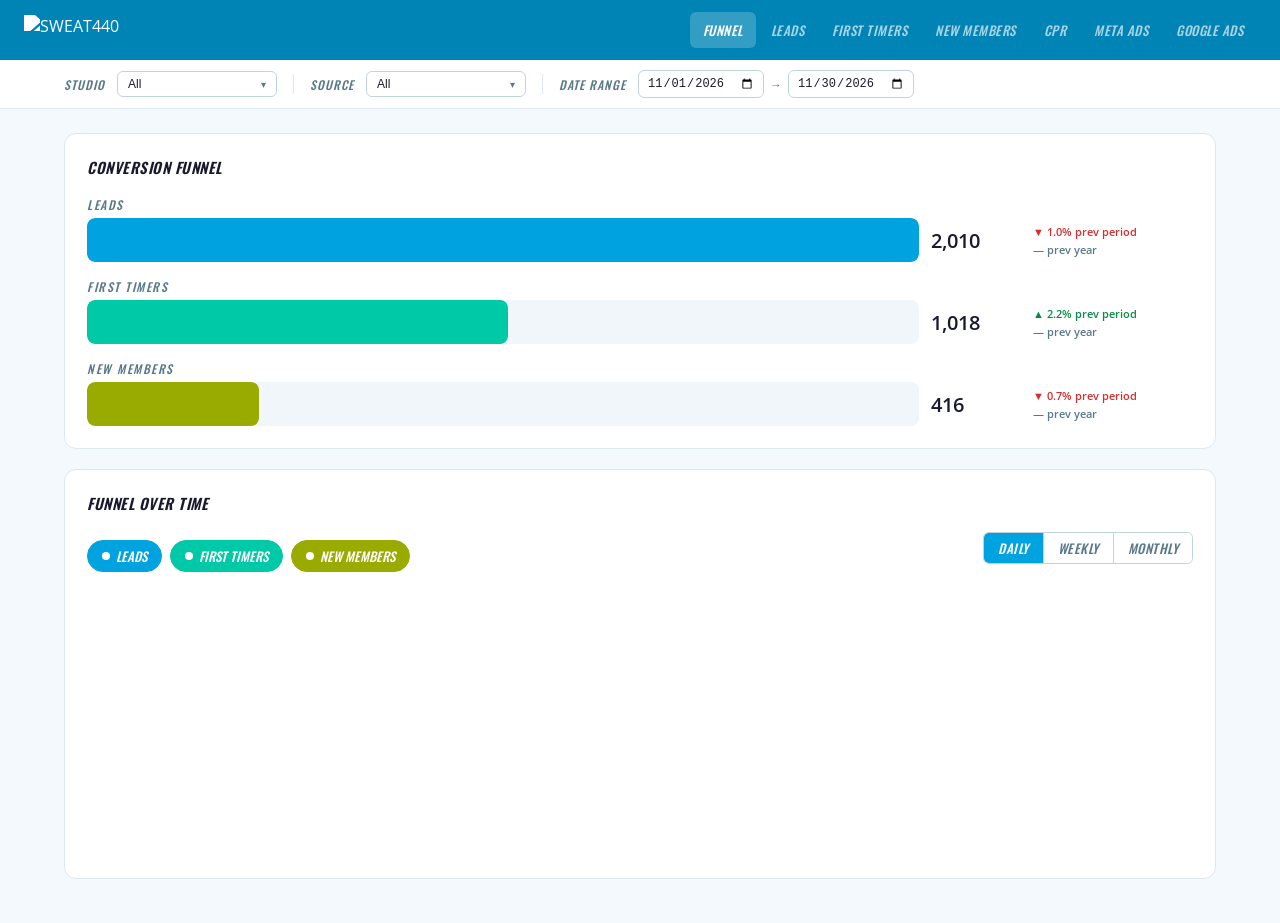
==== commit 8a9bd136: "Update index.html" ====
--- a/index.html
+++ b/index.html
@@ -403,7 +403,19 @@
   document.getElementById('tab-' + id).classList.add('active');
   btn.classList.add('active');
   document.getElementById('navTabs').classList.remove('open');
-  if (id === 'members') {} // already built by applyFilters
+  // Rebuild charts after tab is visible (Chart.js needs visible canvas to measure dimensions)
+  if (['leads','stage','members'].includes(id)) {
+    if (window._lastCurrFiltered) {
+      buildStageTabs(
+        window._lastCurrFiltered,
+        window._lastPpFiltered,
+        window._lastPyFiltered,
+        window._lastPpLabel,
+        window._lastPyLabel
+      );
+      STAGE_BUILT[id] = true;
+    }
+  }
   if (id === 'cpr')    buildCPRTab();
   if (id === 'meta')   buildMetaTab();
   if (id === 'google') buildGoogleTab();
@@ -530,6 +542,7 @@
   buildMultiSelect('studioMenu', 'studioLabel', RAW.studios, DEFAULT_EXCL_STUDIOS);
   buildMultiSelect('sourceMenu', 'sourceLabel', RAW.sources, DEFAULT_EXCL_SOURCES);
   setGran('daily');
+
   applyFilters();
 }
 
@@ -608,8 +621,8 @@
   const {ppFrom,ppTo,pyFrom,pyTo} = computeWindows(from,to);
   function filterAll(f,t) {
     return {
-      daily:   filterRows(RAW.daily_detail,   f, t, studios, sources),
-      monthly: filterRows(RAW.monthly_detail, f, t, studios, sources),
+      daily:   filterRows(RAW.daily_detail   || [], f, t, studios, sources),
+      monthly: filterRows(RAW.monthly_detail || [], f, t, studios, sources),
       get all() { return [...this.daily,...this.monthly]; }
     };
   }
@@ -619,7 +632,17 @@
   buildFunnel(sumRows(curr.all), sumRows(pp.all), sumRows(py.all),
     `${fmtDate(ppFrom)} – ${fmtDate(ppTo)}`, `${fmtDate(pyFrom)} – ${fmtDate(pyTo)}`);
   buildTrend(toTimeSeries(curr.daily, curr.monthly));
-  buildStageTabs(curr, pp, py, `${fmtDate(ppFrom)} – ${fmtDate(ppTo)}`, `${fmtDate(pyFrom)} – ${fmtDate(pyTo)}`);
+  // Always store latest data for when stage tabs are opened
+  window._lastCurrFiltered = curr;
+  window._lastPpFiltered   = pp;
+  window._lastPyFiltered   = py;
+  window._lastPpLabel      = fmtDate(ppFrom)+' – '+fmtDate(ppTo);
+  window._lastPyLabel      = fmtDate(pyFrom)+' – '+fmtDate(pyTo);
+  // Only rebuild stage tabs if one is currently active (visible)
+  const activeTab = document.querySelector('.tab-content.active');
+  if (activeTab && ['tab-leads','tab-stage','tab-members'].includes(activeTab.id)) {
+    buildStageTabs(curr, pp, py, fmtDate(ppFrom)+' – '+fmtDate(ppTo), fmtDate(pyFrom)+' – '+fmtDate(pyTo));
+  }
 }
 
 function calcDelta(curr,prev) { if(!prev||prev===0) return null; return (curr-prev)/prev*100; }
@@ -716,6 +739,21 @@
   if (_areaCharts[canvasId]) {
     _areaCharts[canvasId].destroy();
     _areaCharts[canvasId] = null;
+  }
+
+  // Show "no data" if series is empty
+  const wrap = ctx.parentElement;
+  const existing = wrap && wrap.querySelector('.no-data-msg');
+  if (existing) existing.remove();
+  if (!series || series.length === 0) {
+    if (wrap) {
+      const msg = document.createElement('div');
+      msg.className = 'no-data-msg';
+      msg.style.cssText = 'display:flex;align-items:center;justify-content:center;height:100%;color:#5a7a8a;font-family:Oswald,sans-serif;font-style:italic;font-size:13px;text-transform:uppercase;letter-spacing:1px';
+      msg.textContent = 'No data for selected filters';
+      wrap.appendChild(msg);
+    }
+    return null;
   }
 
   const timeKeys = [...new Set(series.map(r => r.key))].sort();
@@ -836,14 +874,8 @@
 }
 
 function buildStageTabs(currFiltered, ppFiltered, pyFiltered, ppLabel, pyLabel){
-  window._lastCurrFiltered  = currFiltered;
-  window._lastPpFiltered    = ppFiltered  || {daily:[],monthly:[],all:[]};
-  window._lastPyFiltered    = pyFiltered  || {daily:[],monthly:[],all:[]};
-  window._lastPpLabel       = ppLabel  || '';
-  window._lastPyLabel       = pyLabel  || '';
-
-  const pp  = window._lastPpFiltered;
-  const py  = window._lastPyFiltered;
+  const pp  = ppFiltered  || {daily:[],monthly:[],all:[]};
+  const py  = pyFiltered  || {daily:[],monthly:[],all:[]};
 
   // Use selected sources (already filtered) but exclude ClassPass/Grassroots from area chart
   const srcList = RAW.sources.filter(s => !['ClassPass / Platforms','Grassroots'].includes(s));
@@ -1075,7 +1107,25 @@
       });
     });
   });
-  return { studios, sources, monthly_detail: rows };
+  // Daily: last 90 days split across studios/sources
+  const daily = [];
+  const today = new Date();
+  for (let i = 89; i >= 0; i--) {
+    const d = new Date(today); d.setDate(d.getDate() - i);
+    const dateStr = d.getFullYear()+'-'+String(d.getMonth()+1).padStart(2,'0')+'-'+String(d.getDate()).padStart(2,'0');
+    studios.forEach((st, si) => {
+      sources.forEach((sr, ri) => {
+        const base = 3 + si * 0.5 + ri * 0.3;
+        daily.push({ date:dateStr, studio:st, source:sr,
+          signups:           Math.round(base * (0.8 + Math.random() * 0.4)),
+          first_visits:      Math.round(base * (0.4 + Math.random() * 0.2)),
+          first_activations: Math.round(base * (0.12 + Math.random() * 0.08)),
+          first_sales:       Math.round(base * (0.05 + Math.random() * 0.04)),
+        });
+      });
+    });
+  }
+  return { studios, sources, daily_detail: daily, monthly_detail: rows };
 }
 
 loadData();
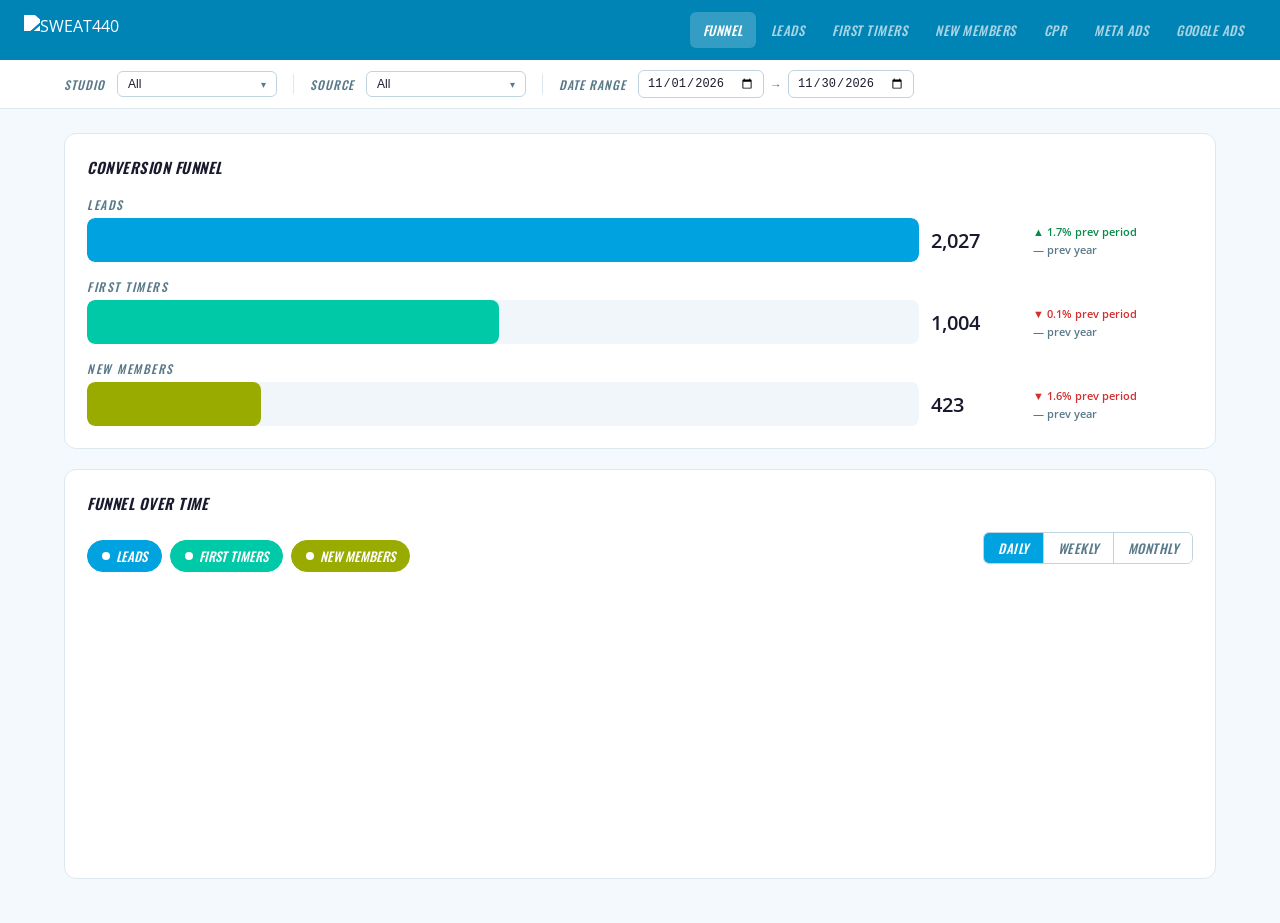
==== commit e1f09081: "Update index.html" ====
--- a/index.html
+++ b/index.html
@@ -29,8 +29,8 @@
   .ctrl-date input{font-size:12px;padding:5px 8px;border-radius:6px;border:0.5px solid #c0d4df;background:#fff;color:#1a1a2e;width:126px}
 
   .main{max-width:1200px;margin:0 auto;padding:24px}
-  .tab-content{display:none}
-  .tab-content.active{display:block}
+  .tab-content{display:block;max-height:0;overflow:hidden;pointer-events:none}
+  .tab-content.active{max-height:none;overflow:visible;pointer-events:auto}
 
   .chart-card{background:#fff;border:0.5px solid #dde8ef;border-radius:12px;padding:22px;margin-bottom:20px}
   .chart-card-title{font-family:'Oswald',sans-serif;font-style:italic;font-size:15px;font-weight:600;text-transform:uppercase;letter-spacing:.5px;color:#1a1a2e;margin-bottom:18px}
@@ -227,13 +227,13 @@
         </div>
       </div>
       <div class="toggle-group" id="leads-src-toggles"></div>
-      <div style="position:relative;width:100%;height:260px"><canvas id="leadsAreaChart" role="img" aria-label="Area chart of leads by source over time"></canvas></div>
+      <div style="position:relative;width:100%;height:260px"><canvas id="leadsAreaChart" height="260" role="img" aria-label="Area chart of leads by source over time"></canvas></div>
     </div>
     <div class="two-col">
       <div class="chart-card">
         <div class="chart-card-title">Source participation</div>
         <div class="ring-wrap">
-          <div class="ring-canvas-wrap"><canvas id="leadsRingChart" role="img" aria-label="Ring chart of leads by source"></canvas></div>
+          <div class="ring-canvas-wrap"><canvas id="leadsRingChart" height="180" width="180" role="img" aria-label="Ring chart of leads by source"></canvas></div>
           <div class="ring-legend" id="leadsRingLegend"></div>
         </div>
       </div>
@@ -262,13 +262,13 @@
         </div>
       </div>
       <div class="toggle-group" id="ft-src-toggles"></div>
-      <div style="position:relative;width:100%;height:260px"><canvas id="ftAreaChart" role="img" aria-label="Area chart of first timers by source over time"></canvas></div>
+      <div style="position:relative;width:100%;height:260px"><canvas id="ftAreaChart" height="260" role="img" aria-label="Area chart of first timers by source over time"></canvas></div>
     </div>
     <div class="two-col">
       <div class="chart-card">
         <div class="chart-card-title">Source participation</div>
         <div class="ring-wrap">
-          <div class="ring-canvas-wrap"><canvas id="ftRingChart" role="img" aria-label="Ring chart of first timers by source"></canvas></div>
+          <div class="ring-canvas-wrap"><canvas id="ftRingChart" height="180" width="180" role="img" aria-label="Ring chart of first timers by source"></canvas></div>
           <div class="ring-legend" id="ftRingLegend"></div>
         </div>
       </div>
@@ -336,13 +336,13 @@
         </div>
       </div>
       <div class="toggle-group" id="mem-src-toggles"></div>
-      <div style="position:relative;width:100%;height:260px"><canvas id="memAreaChart" role="img" aria-label="Area chart of new members by source over time"></canvas></div>
+      <div style="position:relative;width:100%;height:260px"><canvas id="memAreaChart" height="260" role="img" aria-label="Area chart of new members by source over time"></canvas></div>
     </div>
     <div class="two-col">
       <div class="chart-card">
         <div class="chart-card-title">Source participation</div>
         <div class="ring-wrap">
-          <div class="ring-canvas-wrap"><canvas id="memRingChart" role="img" aria-label="Ring chart of new members by source"></canvas></div>
+          <div class="ring-canvas-wrap"><canvas id="memRingChart" height="180" width="180" role="img" aria-label="Ring chart of new members by source"></canvas></div>
           <div class="ring-legend" id="memRingLegend"></div>
         </div>
       </div>
@@ -390,6 +390,7 @@
 let trendChart = null;
 let GRAN = 'daily';
 const COLORS = ['#00A3E0','#00C9A7','#9aab00'];
+const AREA_GRAN = {leadsAreaChart:'daily', ftAreaChart:'daily', memAreaChart:'daily'};
 
 const DEFAULT_EXCL_SOURCES = ['ClassPass / Platforms','Grassroots'];
 const DEFAULT_EXCL_STUDIOS = [
@@ -404,17 +405,8 @@
   btn.classList.add('active');
   document.getElementById('navTabs').classList.remove('open');
   // Rebuild charts after tab is visible (Chart.js needs visible canvas to measure dimensions)
-  if (['leads','stage','members'].includes(id)) {
-    if (window._lastCurrFiltered) {
-      buildStageTabs(
-        window._lastCurrFiltered,
-        window._lastPpFiltered,
-        window._lastPyFiltered,
-        window._lastPpLabel,
-        window._lastPyLabel
-      );
-      STAGE_BUILT[id] = true;
-    }
+  if (['leads','stage','members'].includes(id) && window._lastCurrFiltered) {
+    buildStageTabs(window._lastCurrFiltered, window._lastPpFiltered, window._lastPyFiltered, window._lastPpLabel, window._lastPyLabel);
   }
   if (id === 'cpr')    buildCPRTab();
   if (id === 'meta')   buildMetaTab();
@@ -632,17 +624,8 @@
   buildFunnel(sumRows(curr.all), sumRows(pp.all), sumRows(py.all),
     `${fmtDate(ppFrom)} – ${fmtDate(ppTo)}`, `${fmtDate(pyFrom)} – ${fmtDate(pyTo)}`);
   buildTrend(toTimeSeries(curr.daily, curr.monthly));
-  // Always store latest data for when stage tabs are opened
-  window._lastCurrFiltered = curr;
-  window._lastPpFiltered   = pp;
-  window._lastPyFiltered   = py;
-  window._lastPpLabel      = fmtDate(ppFrom)+' – '+fmtDate(ppTo);
-  window._lastPyLabel      = fmtDate(pyFrom)+' – '+fmtDate(pyTo);
-  // Only rebuild stage tabs if one is currently active (visible)
-  const activeTab = document.querySelector('.tab-content.active');
-  if (activeTab && ['tab-leads','tab-stage','tab-members'].includes(activeTab.id)) {
-    buildStageTabs(curr, pp, py, fmtDate(ppFrom)+' – '+fmtDate(ppTo), fmtDate(pyFrom)+' – '+fmtDate(pyTo));
-  }
+  // Always build all tabs — all are rendered (just hidden via opacity/height)
+  buildStageTabs(curr, pp, py, fmtDate(ppFrom)+' – '+fmtDate(ppTo), fmtDate(pyFrom)+' – '+fmtDate(pyTo));
 }
 
 function calcDelta(curr,prev) { if(!prev||prev===0) return null; return (curr-prev)/prev*100; }
@@ -735,101 +718,73 @@
   const ctx = document.getElementById(canvasId);
   if (!ctx) return null;
 
-  // Destroy existing chart on this canvas before recreating
-  if (_areaCharts[canvasId]) {
-    _areaCharts[canvasId].destroy();
-    _areaCharts[canvasId] = null;
-  }
-
-  // Show "no data" if series is empty
-  const wrap = ctx.parentElement;
-  const existing = wrap && wrap.querySelector('.no-data-msg');
-  if (existing) existing.remove();
-  if (!series || series.length === 0) {
-    if (wrap) {
-      const msg = document.createElement('div');
-      msg.className = 'no-data-msg';
-      msg.style.cssText = 'display:flex;align-items:center;justify-content:center;height:100%;color:#5a7a8a;font-family:Oswald,sans-serif;font-style:italic;font-size:13px;text-transform:uppercase;letter-spacing:1px';
-      msg.textContent = 'No data for selected filters';
-      wrap.appendChild(msg);
+  // Destroy existing chart instance
+  if (_areaCharts[canvasId]) { _areaCharts[canvasId].destroy(); _areaCharts[canvasId] = null; }
+
+  const timeKeys = [...new Set(series.map(r=>r.key))].sort();
+
+  // Sort biggest first = bottom of stack
+  const srcTotals = srcList.map(src => series.filter(r=>r.source===src).reduce((s,r)=>s+(r[valueKey]||0),0));
+  const sortedSrcs = [...srcList.keys()].sort((a,b)=>srcTotals[b]-srcTotals[a]).map(i=>srcList[i]);
+
+  const datasets = sortedSrcs.map(src => {
+    const c = srcColor(src, srcList.indexOf(src));
+    return { label:src, data:timeKeys.map(tk=>series.filter(r=>r.key===tk&&r.source===src).reduce((s,r)=>s+(r[valueKey]||0),0)),
+      borderColor:c, backgroundColor:c+'cc', borderWidth:1, pointRadius:0, pointHoverRadius:5, tension:.35, fill:true };
+  });
+
+  const isMob = window.innerWidth<=768;
+  const labels = timeKeys.map(k => k.length===10 && k.slice(8)!=='01'
+    ? new Date(k+'T00:00:00Z').toLocaleString('en-US',{month:'short',day:'numeric',timeZone:'UTC'})
+    : new Date(k.slice(0,7)+'-01T00:00:00Z').toLocaleString('en-US',{month:'short',year:'2-digit',timeZone:'UTC'}));
+
+  const chart = new Chart(ctx, {
+    type:'line', data:{labels, datasets},
+    options:{
+      responsive:true, maintainAspectRatio:false,
+      interaction:{mode:'index',intersect:false},
+      plugins:{legend:{display:false}, tooltip:{mode:'index',intersect:false,
+        callbacks:{
+          label: item => ' '+item.dataset.label+': '+item.parsed.y.toLocaleString(),
+          afterBody: items => { const t=items.filter(i=>!i.dataset.hidden).reduce((s,i)=>s+i.parsed.y,0); return ['','Total: '+t.toLocaleString()]; }
+        }
+      }},
+      scales:{
+        x:{grid:{color:'rgba(0,0,0,.05)'},ticks:{font:{size:10},color:'#5a7a8a',autoSkip:true,maxTicksLimit:isMob?5:12,maxRotation:0}},
+        y:{grid:{color:'rgba(0,0,0,.05)'},ticks:{font:{size:11},color:'#5a7a8a'},stacked:true}
+      }
     }
-    return null;
-  }
-
-  const timeKeys = [...new Set(series.map(r => r.key))].sort();
-
-  // Sort: biggest total first = bottom of stack in Chart.js stacked mode
-  const srcTotals = srcList.map(src => series.filter(r => r.source === src).reduce((s,r) => s+(r[valueKey]||0), 0));
-  const sortedIdxs = [...srcList.keys()].sort((a,b) => srcTotals[b] - srcTotals[a]);
-  const sortedSrcs = sortedIdxs.map(i => srcList[i]); // biggest first = bottom
-
-  const datasets = sortedSrcs.map((src) => {
-    const si = srcList.indexOf(src);
-    const c  = srcColor(src, si);
-    const data = timeKeys.map(tk =>
-      series.filter(r => r.key === tk && r.source === src).reduce((s,r) => s+(r[valueKey]||0), 0)
-    );
-    return { label:src, data, borderColor:c, backgroundColor:c+'cc', borderWidth:1, pointRadius:0, pointHoverRadius:5, tension:.35, fill:true };
-  });
-
-  // Toggle buttons (biggest first)
+  });
+  _areaCharts[canvasId] = chart;
+
+  // Build toggle buttons — reference chart via registry, not closure
   const tg = document.getElementById(togglesId);
   if (tg) {
     tg.innerHTML = '';
     sortedSrcs.forEach((src, btnI) => {
-      const si = srcList.indexOf(src);
-      const c  = srcColor(src, si);
+      const c = srcColor(src, srcList.indexOf(src));
       const btn = document.createElement('button');
       btn.className = 'tog-btn on';
       btn.style.cssText = 'border-color:'+c+';background:'+c+';color:#fff;font-size:11px;padding:4px 10px';
       btn.innerHTML = '<span class="dot" style="background:#fff"></span>'+src;
+      btn.dataset.canvasId = canvasId;
+      btn.dataset.dsIdx = btnI;
       btn.onclick = function() {
-        const chart = _areaCharts[canvasId];
-        if (!chart) return;
-        const ds = chart.data.datasets[btnI]; ds.hidden = !ds.hidden;
-        btn.classList.toggle('on');
-        if (btn.classList.contains('on')) { btn.style.background=c; btn.style.borderColor=c; btn.style.color='#fff'; }
-        else { btn.style.background='#f4f9fd'; btn.style.borderColor='#c0d4df'; btn.style.color='#5a7a8a'; }
-        chart.update();
+        const ch = _areaCharts[this.dataset.canvasId];
+        if (!ch) return;
+        const ds = ch.data.datasets[parseInt(this.dataset.dsIdx)];
+        ds.hidden = !ds.hidden;
+        this.classList.toggle('on');
+        if (this.classList.contains('on')) { this.style.background=c; this.style.borderColor=c; this.style.color='#fff'; }
+        else { this.style.background='#f4f9fd'; this.style.borderColor='#c0d4df'; this.style.color='#5a7a8a'; }
+        ch.update();
       };
       tg.appendChild(btn);
     });
   }
-
-  const isMob = window.innerWidth <= 768;
-  const labels = timeKeys.map(k => k.length===10 && k.slice(8)!=='01'
-    ? new Date(k+'T00:00:00Z').toLocaleString('en-US',{month:'short',day:'numeric',timeZone:'UTC'})
-    : new Date(k.slice(0,7)+'-01T00:00:00Z').toLocaleString('en-US',{month:'short',year:'2-digit',timeZone:'UTC'})
-  );
-
-  const chart = new Chart(ctx, {
-    type:'line', data:{labels, datasets},
-    options:{
-      responsive:true, maintainAspectRatio:false,
-      interaction:{mode:'index', intersect:false},
-      plugins:{
-        legend:{display:false},
-        tooltip:{
-          mode:'index', intersect:false,
-          callbacks:{
-            label: item => ' '+item.dataset.label+': '+item.parsed.y.toLocaleString(),
-            afterBody: items => {
-              const total = items.filter(i=>!i.dataset.hidden).reduce((s,i)=>s+i.parsed.y, 0);
-              return ['', 'Total: '+total.toLocaleString()];
-            }
-          }
-        }
-      },
-      scales:{
-        x:{ grid:{color:'rgba(0,0,0,.05)'}, ticks:{font:{size:10}, color:'#5a7a8a', autoSkip:true, maxTicksLimit:isMob?5:12, maxRotation:0} },
-        y:{ grid:{color:'rgba(0,0,0,.05)'}, ticks:{font:{size:11}, color:'#5a7a8a'}, stacked:true }
-      }
-    }
-  });
-
-  _areaCharts[canvasId] = chart;
   return chart;
 }
+
 
 function buildRingChart(canvasId,legendId,labels,values){
   const ctx=document.getElementById(canvasId);if(!ctx)return;
@@ -874,26 +829,24 @@
 }
 
 function buildStageTabs(currFiltered, ppFiltered, pyFiltered, ppLabel, pyLabel){
-  const pp  = ppFiltered  || {daily:[],monthly:[],all:[]};
-  const py  = pyFiltered  || {daily:[],monthly:[],all:[]};
-
-  // Use selected sources (already filtered) but exclude ClassPass/Grassroots from area chart
+  // Store for use by setAreaGran and filter changes
+  window._lastCurrFiltered = currFiltered;
+  window._lastPpFiltered   = ppFiltered  || {daily:[],monthly:[],all:[]};
+  window._lastPyFiltered   = pyFiltered  || {daily:[],monthly:[],all:[]};
+  window._lastPpLabel      = ppLabel  || '';
+  window._lastPyLabel      = pyLabel  || '';
+  const pp  = window._lastPpFiltered;
+  const py  = window._lastPyFiltered;
   const srcList = RAW.sources.filter(s => !['ClassPass / Platforms','Grassroots'].includes(s));
-
-  // Totals from real filtered data
   const leadsTotal = currFiltered.all.reduce((s,r)=>s+r.signups,0);
   const ftTotal    = currFiltered.all.reduce((s,r)=>s+r.first_visits,0);
   const memTotal   = currFiltered.all.reduce((s,r)=>s+r.first_activations,0);
-
-  // Prev period & prev year totals
   const ppLeads = pp.all.reduce((s,r)=>s+r.signups,0);
   const ppFT    = pp.all.reduce((s,r)=>s+r.first_visits,0);
   const ppMem   = pp.all.reduce((s,r)=>s+r.first_activations,0);
   const pyLeads = py.all.reduce((s,r)=>s+r.signups,0);
   const pyFT    = py.all.reduce((s,r)=>s+r.first_visits,0);
   const pyMem   = py.all.reduce((s,r)=>s+r.first_activations,0);
-
-  // This-period (daily rows only — current granularity window)
   const thisLeads = currFiltered.daily.length ? currFiltered.daily.reduce((s,r)=>s+r.signups,0)
                   : currFiltered.all.reduce((s,r)=>s+r.signups,0);
   const thisFT    = currFiltered.daily.length ? currFiltered.daily.reduce((s,r)=>s+r.first_visits,0)
@@ -905,7 +858,6 @@
   const convMem = ftTotal    ? ((memTotal/ftTotal)*100).toFixed(1)+'%'   : '--';
   const convMemFromLead = leadsTotal ? ((memTotal/leadsTotal)*100).toFixed(1)+'%' : '--';
 
-  // Conversion rates for prev periods (for comparison)
   const ppConvFT  = ppLeads  ? (ppFT /ppLeads *100) : null;
   const ppConvMem = ppFT     ? (ppMem/ppFT   *100) : null;
   const pyConvFT  = pyLeads  ? (pyFT /pyLeads*100)  : null;
@@ -914,8 +866,6 @@
   const currConvFT  = leadsTotal ? ftTotal /leadsTotal*100 : null;
   const currConvMem = ftTotal    ? memTotal/ftTotal  *100  : null;
   const currConvMemLead = leadsTotal ? memTotal/leadsTotal*100 : null;
-
-  // Conv KPI: show rate + % improvement vs prev (relative change)
   function convCard(label, curr, ppRate, pyRate) {
     if (curr === null) return kpiCard(label, '--', null, null, v=>v);
     const fmt = v => typeof v==='number' ? v.toFixed(1)+'%' : v;
@@ -990,14 +940,16 @@
     const btn = document.getElementById('gran-'+g+'-'+canvasId);
     if (btn) btn.classList.toggle('active', g === gran);
   });
-  if (window._lastCurrFiltered) {
-    buildStageTabs(
-      window._lastCurrFiltered,
-      window._lastPpFiltered,
-      window._lastPyFiltered,
-      window._lastPpLabel,
-      window._lastPyLabel
-    );
+  // Only rebuild the specific chart that changed, not all tabs
+  if (!window._lastCurrFiltered) return;
+  const cf = window._lastCurrFiltered;
+  const srcList = RAW.sources.filter(s => !['ClassPass / Platforms','Grassroots'].includes(s));
+  const valueKeyMap = {leadsAreaChart:'signups', ftAreaChart:'first_visits', memAreaChart:'first_activations'};
+  const togglesMap  = {leadsAreaChart:'leads-src-toggles', ftAreaChart:'ft-src-toggles', memAreaChart:'mem-src-toggles'};
+  const vk = valueKeyMap[canvasId];
+  const tg = togglesMap[canvasId];
+  if (vk && tg) {
+    buildAreaChart(canvasId, tg, toSourceTimeSeries(cf.daily, cf.monthly, gran), srcList, vk);
   }
 }
 
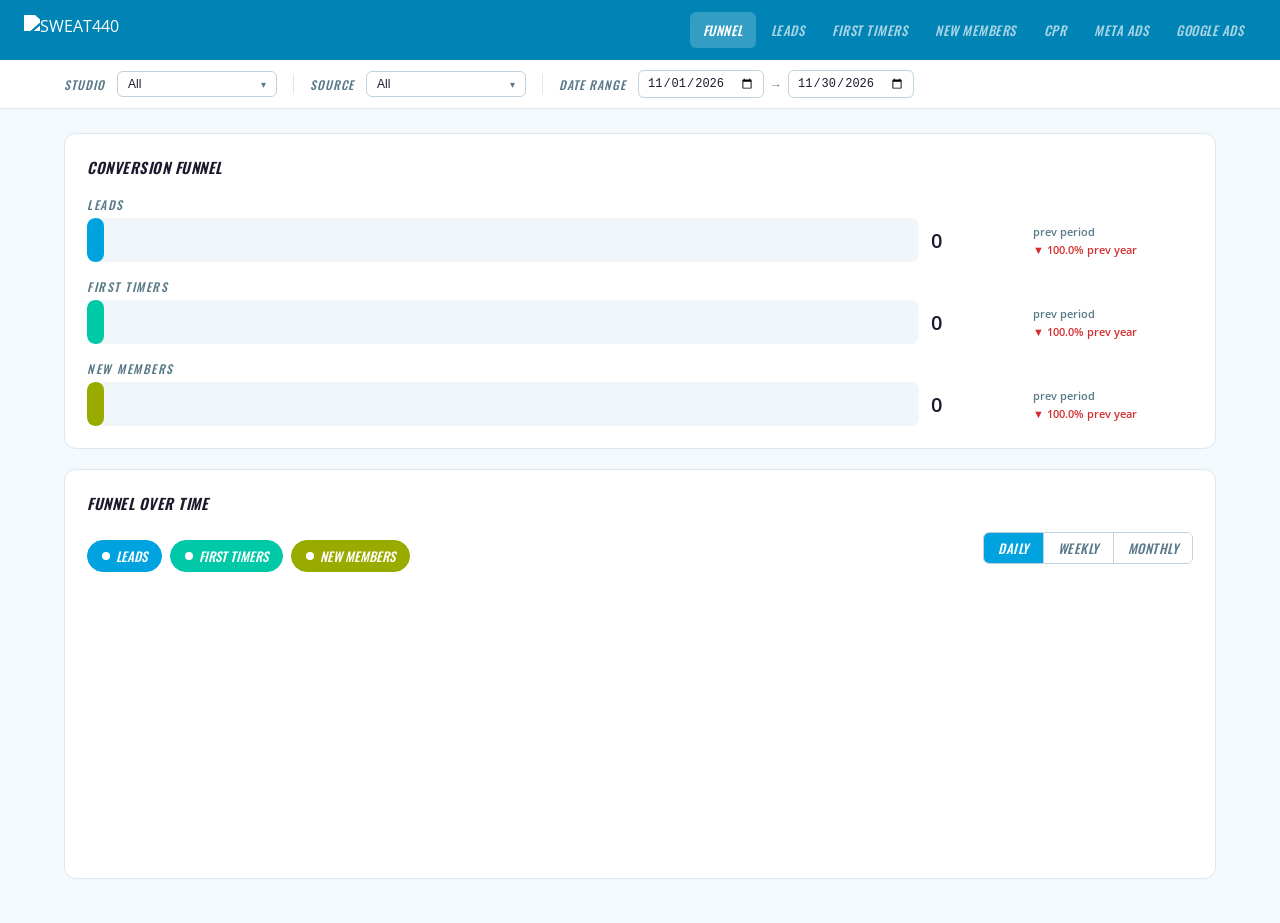
==== commit 79f7bbff: "Update index.html" ====
--- a/index.html
+++ b/index.html
@@ -3,7 +3,7 @@
 <head>
 <meta charset="UTF-8"/>
 <meta name="viewport" content="width=device-width, initial-scale=1.0"/>
-<title>SWEAT440 — Leads Dashboard</title>
+<title>SWEAT440  Leads Dashboard</title>
 <link href="https://fonts.googleapis.com/css2?family=Oswald:wght@400;500;600;700&family=Open+Sans:wght@400;600&display=swap" rel="stylesheet"/>
 <style>
   *,*::before,*::after{box-sizing:border-box;margin:0;padding:0}
@@ -219,7 +219,7 @@
     <div id="leads-kpis" class="kpi-grid three"></div>
     <div class="chart-card">
       <div style="display:flex;align-items:center;justify-content:space-between;flex-wrap:wrap;gap:10px;margin-bottom:16px">
-        <div class="chart-card-title" style="margin-bottom:0">Leads over time — by source</div>
+        <div class="chart-card-title" style="margin-bottom:0">Leads over time  by source</div>
         <div class="gran-group" id="gran-leadsAreaChart">
           <button class="gran-btn active" id="gran-daily-leadsAreaChart"  onclick="setAreaGran('leadsAreaChart','daily')">Daily</button>
           <button class="gran-btn"        id="gran-weekly-leadsAreaChart" onclick="setAreaGran('leadsAreaChart','weekly')">Weekly</button>
@@ -254,7 +254,7 @@
     <div id="ft-kpis" class="kpi-grid three"></div>
     <div class="chart-card">
       <div style="display:flex;align-items:center;justify-content:space-between;flex-wrap:wrap;gap:10px;margin-bottom:16px">
-        <div class="chart-card-title" style="margin-bottom:0">First timers over time — by source</div>
+        <div class="chart-card-title" style="margin-bottom:0">First timers over time  by source</div>
         <div class="gran-group" id="gran-ftAreaChart">
           <button class="gran-btn active" id="gran-daily-ftAreaChart"  onclick="setAreaGran('ftAreaChart','daily')">Daily</button>
           <button class="gran-btn"        id="gran-weekly-ftAreaChart" onclick="setAreaGran('ftAreaChart','weekly')">Weekly</button>
@@ -298,7 +298,7 @@
     <div id="cpr-spend-breakdown" style="display:flex;align-items:center;gap:8px;flex-wrap:wrap;margin-bottom:20px"></div>
     <div class="kpi-grid" id="cpr-kpis"></div>
     <div class="chart-card">
-      <div class="chart-card-title">Cost per result — over time</div>
+      <div class="chart-card-title">Cost per result  over time</div>
       <div class="toggle-group" id="cpr-toggles">
         <button class="tog-btn on" data-ds="0" onclick="toggleCPRds(this,0)" style="border-color:#00A3E0;background:#00A3E0;color:#fff"><span class="dot" style="background:#fff"></span>Cost / Lead</button>
         <button class="tog-btn on" data-ds="1" onclick="toggleCPRds(this,1)" style="border-color:#00C9A7;background:#00C9A7;color:#fff"><span class="dot" style="background:#fff"></span>Cost / First Timer</button>
@@ -328,7 +328,7 @@
     <div id="mem-kpis" class="kpi-grid three"></div>
     <div class="chart-card">
       <div style="display:flex;align-items:center;justify-content:space-between;flex-wrap:wrap;gap:10px;margin-bottom:16px">
-        <div class="chart-card-title" style="margin-bottom:0">New members over time — by source</div>
+        <div class="chart-card-title" style="margin-bottom:0">New members over time  by source</div>
         <div class="gran-group" id="gran-memAreaChart">
           <button class="gran-btn active" id="gran-daily-memAreaChart"  onclick="setAreaGran('memAreaChart','daily')">Daily</button>
           <button class="gran-btn"        id="gran-weekly-memAreaChart" onclick="setAreaGran('memAreaChart','weekly')">Weekly</button>
@@ -428,6 +428,9 @@
 function localDateStr(d) { return d.getFullYear()+'-'+String(d.getMonth()+1).padStart(2,'0')+'-'+String(d.getDate()).padStart(2,'0'); }
 document.getElementById('fFrom').value = localDateStr(firstOfPrevMonth);
 document.getElementById('fTo').value   = localDateStr(lastOfPrevMonth);
+// After data loads, if default range has no data, fall back to last available month
+window._defaultFrom = localDateStr(firstOfPrevMonth);
+window._defaultTo   = localDateStr(lastOfPrevMonth);
 
 // Multi-select
 function toggleDropdown(id) {
@@ -534,6 +537,26 @@
   buildMultiSelect('studioMenu', 'studioLabel', RAW.studios, DEFAULT_EXCL_STUDIOS);
   buildMultiSelect('sourceMenu', 'sourceLabel', RAW.sources, DEFAULT_EXCL_SOURCES);
   setGran('daily');
+
+  // If default date range has no data, fall back to last available month in dataset
+  const allRows = [...(RAW.daily_detail||[]), ...(RAW.monthly_detail||[])];
+  const allKeys = allRows.map(r=>r.date||r.month).filter(Boolean).sort();
+  if (allKeys.length) {
+    const lastKey  = allKeys[allKeys.length-1].slice(0,7); // YYYY-MM
+    const defFrom  = document.getElementById('fFrom').value.slice(0,7);
+    const defTo    = document.getElementById('fTo').value.slice(0,7);
+    // Check if any data exists in default range
+    const hasData = allKeys.some(k => k >= defFrom+'-01' && k <= defTo+'-31');
+    if (!hasData) {
+      // Fall back to last month of available data
+      const lastDate = new Date(lastKey+'-01T00:00:00Z');
+      const y = lastDate.getUTCFullYear(), m = lastDate.getUTCMonth();
+      const firstOfLast = new Date(Date.UTC(y,m,1));
+      const lastOfLast  = new Date(Date.UTC(y,m+1,0));
+      document.getElementById('fFrom').value = firstOfLast.toISOString().slice(0,10);
+      document.getElementById('fTo').value   = lastOfLast.toISOString().slice(0,10);
+    }
+  }
 
   applyFilters();
 }
@@ -624,7 +647,7 @@
   buildFunnel(sumRows(curr.all), sumRows(pp.all), sumRows(py.all),
     `${fmtDate(ppFrom)} – ${fmtDate(ppTo)}`, `${fmtDate(pyFrom)} – ${fmtDate(pyTo)}`);
   buildTrend(toTimeSeries(curr.daily, curr.monthly));
-  // Always build all tabs — all are rendered (just hidden via opacity/height)
+  // Always build all tabs  all are rendered (just hidden via opacity/height)
   buildStageTabs(curr, pp, py, fmtDate(ppFrom)+' – '+fmtDate(ppTo), fmtDate(pyFrom)+' – '+fmtDate(pyTo));
 }
 
@@ -641,8 +664,8 @@
     const w = Math.max(2,(s.curr/max)*100);
     const dpp = calcDelta(s.curr,s.prev);
     const dpy = calcDelta(s.curr,s.py);
-    const ppHTML = dpp!==null ? `<span class="delta ${dpp>=0?'pos':'neg'}" title="vs ${ppLabel}">${dpp>=0?'▲':'▼'} ${Math.abs(dpp).toFixed(1)}% prev period</span>` : `<span class="delta neu">— prev period</span>`;
-    const pyHTML = dpy!==null ? `<span class="delta ${dpy>=0?'pos':'neg'}" title="vs ${pyLabel}">${dpy>=0?'▲':'▼'} ${Math.abs(dpy).toFixed(1)}% prev year</span>`   : `<span class="delta neu">— prev year</span>`;
+    const ppHTML = dpp!==null ? `<span class="delta ${dpp>=0?'pos':'neg'}" title="vs ${ppLabel}">${dpp>=0?'▲':'▼'} ${Math.abs(dpp).toFixed(1)}% prev period</span>` : `<span class="delta neu"> prev period</span>`;
+    const pyHTML = dpy!==null ? `<span class="delta ${dpy>=0?'pos':'neg'}" title="vs ${pyLabel}">${dpy>=0?'▲':'▼'} ${Math.abs(dpy).toFixed(1)}% prev year</span>`   : `<span class="delta neu"> prev year</span>`;
     return `<div><div class="funnel-stage-label">${s.label}</div><div class="funnel-row"><div class="funnel-bar-track"><div class="funnel-bar-fill" style="width:${w}%;background:${s.color}"></div></div><div class="funnel-num">${s.curr.toLocaleString()}</div><div class="funnel-deltas">${ppHTML}${pyHTML}</div></div></div>`;
   }).join('');
 }
@@ -711,7 +734,7 @@
 };
 function srcColor(src,i){return SRC_COLOR_MAP[src]||SRC_COLORS[i%SRC_COLORS.length];}
 
-// Chart instance registry — tracks all area chart instances for destroy/recreate
+// Chart instance registry  tracks all area chart instances for destroy/recreate
 const _areaCharts = {};
 
 function buildAreaChart(canvasId, togglesId, series, srcList, valueKey){
@@ -751,13 +774,13 @@
       }},
       scales:{
         x:{grid:{color:'rgba(0,0,0,.05)'},ticks:{font:{size:10},color:'#5a7a8a',autoSkip:true,maxTicksLimit:isMob?5:12,maxRotation:0}},
-        y:{grid:{color:'rgba(0,0,0,.05)'},ticks:{font:{size:11},color:'#5a7a8a'},stacked:true}
+        y:{grid:{color:'rgba(0,0,0,.05)'},ticks:{font:{size:11},color:'#5a7a8a'},stacked:true,min:0}
       }
     }
   });
   _areaCharts[canvasId] = chart;
 
-  // Build toggle buttons — reference chart via registry, not closure
+  // Build toggle buttons  reference chart via registry, not closure
   const tg = document.getElementById(togglesId);
   if (tg) {
     tg.innerHTML = '';
@@ -788,9 +811,10 @@
 
 function buildRingChart(canvasId,legendId,labels,values){
   const ctx=document.getElementById(canvasId);if(!ctx)return;
+  if(_areaCharts[canvasId]){_areaCharts[canvasId].destroy();_areaCharts[canvasId]=null;}
   const total=values.reduce((s,v)=>s+v,0);
   const colors=labels.map((l,i)=>srcColor(l,i));
-  new Chart(ctx,{type:'doughnut',data:{labels,datasets:[{data:values,backgroundColor:colors,borderColor:'#fff',borderWidth:2,hoverOffset:6}]},options:{responsive:true,maintainAspectRatio:true,plugins:{legend:{display:false}},cutout:'65%'}});
+  _areaCharts[canvasId]=new Chart(ctx,{type:'doughnut',data:{labels,datasets:[{data:values,backgroundColor:colors,borderColor:'#fff',borderWidth:2,hoverOffset:6}]},options:{responsive:true,maintainAspectRatio:true,plugins:{legend:{display:false}},cutout:'65%'}});
   const leg=document.getElementById(legendId);
   if(leg)leg.innerHTML=labels.map((l,i)=>{const pct=total?(values[i]/total*100).toFixed(1):0;return '<div class="ring-legend-item"><span class="ring-legend-dot" style="background:'+colors[i]+'"></span><span>'+l+'</span><span style="margin-left:auto;font-weight:600;color:#1a1a2e">'+pct+'%</span></div>';}).join('');
 }
@@ -876,7 +900,7 @@
     return '<div class="kpi-card"><div class="kpi-card-label">'+label+'</div><div class="kpi-card-val">'+curr.toFixed(1)+'%</div>'+ppH+pyH+'</div>';
   }
 
-  // ── LEADS TAB ────────────────────────────────────────────────────────────
+  //  LEADS TAB 
   const el1 = document.getElementById('leads-kpis');
   if(el1) el1.innerHTML =
     kpiCard('Total Leads', leadsTotal, ppLeads||null, pyLeads||null) +
@@ -890,7 +914,7 @@
     srcList.map(s=>currFiltered.all.filter(r=>r.source===s).reduce((sum,r)=>sum+r.signups,0)));
   buildStudioRankTable('leadsStudioTable', currFiltered.all, 'signups');
 
-  // ── FIRST TIMERS TAB ─────────────────────────────────────────────────────
+  //  FIRST TIMERS TAB 
   const el2 = document.getElementById('ft-kpis');
   if(el2) el2.innerHTML =
     kpiCard('Total First Timers', ftTotal, ppFT||null, pyFT||null) +
@@ -904,7 +928,7 @@
     srcList.map(s=>currFiltered.all.filter(r=>r.source===s).reduce((sum,r)=>sum+r.first_visits,0)));
   buildStudioRankTable('ftStudioTable', currFiltered.all, 'first_visits');
 
-  // ── NEW MEMBERS TAB ──────────────────────────────────────────────────────
+  //  NEW MEMBERS TAB 
   const el3 = document.getElementById('mem-kpis');
   if(el3) el3.innerHTML =
     kpiCard('Total New Members', memTotal, ppMem||null, pyMem||null) +
@@ -918,19 +942,30 @@
     srcList.map(s=>currFiltered.all.filter(r=>r.source===s).reduce((sum,r)=>sum+r.first_activations,0)));
   buildStudioRankTable('memStudioTable', currFiltered.all, 'first_activations');
 
-  // ── Update area gran button states ────────────────────────────────────────
+  //  Update area gran button states (no recursive calls)
   ['leadsAreaChart','ftAreaChart','memAreaChart'].forEach(id=>{
     const {dailyFrom,dailyTo} = getQuarterBounds();
     const from = new Date(document.getElementById('fFrom').value+'T00:00:00Z');
     const to   = new Date(document.getElementById('fTo').value+'T23:59:59Z');
-    const hasDaily  = from <= dailyTo && to >= dailyFrom;
-    const daysDiff  = (to - from) / 86400000;
+    const hasDaily = from <= dailyTo && to >= dailyFrom;
+    const daysDiff = (to - from) / 86400000;
     const bd = document.getElementById('gran-daily-'+id);
     const bw = document.getElementById('gran-weekly-'+id);
     if(bd) bd.disabled = !hasDaily;
     if(bw) bw.disabled = daysDiff > 366;
-    if(AREA_GRAN[id]==='daily'  && bd && bd.disabled) { AREA_GRAN[id]='weekly';  setAreaGran(id,'weekly'); }
-    if(AREA_GRAN[id]==='weekly' && bw && bw.disabled) { AREA_GRAN[id]='monthly'; setAreaGran(id,'monthly'); }
+    // Auto-downgrade granularity WITHOUT recursive call
+    if(AREA_GRAN[id]==='daily'  && bd && bd.disabled) {
+      AREA_GRAN[id]='weekly';
+      if(bd) bd.classList.remove('on');
+      const bw2=document.getElementById('gran-weekly-'+id);
+      if(bw2) bw2.classList.add('on');
+    }
+    if(AREA_GRAN[id]==='weekly' && bw && bw.disabled) {
+      AREA_GRAN[id]='monthly';
+      if(bw) bw.classList.remove('on');
+      const bm=document.getElementById('gran-monthly-'+id);
+      if(bm) bm.classList.add('on');
+    }
   });
 }
 
@@ -940,17 +975,8 @@
     const btn = document.getElementById('gran-'+g+'-'+canvasId);
     if (btn) btn.classList.toggle('active', g === gran);
   });
-  // Only rebuild the specific chart that changed, not all tabs
-  if (!window._lastCurrFiltered) return;
-  const cf = window._lastCurrFiltered;
-  const srcList = RAW.sources.filter(s => !['ClassPass / Platforms','Grassroots'].includes(s));
-  const valueKeyMap = {leadsAreaChart:'signups', ftAreaChart:'first_visits', memAreaChart:'first_activations'};
-  const togglesMap  = {leadsAreaChart:'leads-src-toggles', ftAreaChart:'ft-src-toggles', memAreaChart:'mem-src-toggles'};
-  const vk = valueKeyMap[canvasId];
-  const tg = togglesMap[canvasId];
-  if (vk && tg) {
-    buildAreaChart(canvasId, tg, toSourceTimeSeries(cf.daily, cf.monthly, gran), srcList, vk);
-  }
+  // Re-run full applyFilters so chart uses current filter state
+  applyFilters();
 }
 
 const CPR_COSTS_ACTIVE={google:true,meta:true,leadteam:true};
@@ -1022,7 +1048,7 @@
 function buildMetaTab(){
   const el=document.getElementById('meta-kpis');if(!el)return;
   el.innerHTML=kpiCard('Total Spend',18420,16800,12300,v=>'$'+v.toLocaleString())+kpiCard('Impressions','1.24M',null,null,v=>v)+kpiCard('Clicks',38450,34200,24100)+kpiCard('Cost per Lead',12.40,13.20,16.80,v=>'$'+v.toFixed(2));
-  const ads=[{name:'Summer Sweat — Video',type:'Video',status:'active',imp:'284K',clk:'9,200',ctr:'3.24%',spend:'$4,120',leads:'332',cpl:'$12.41'},{name:'Transform in 45 — Carousel',type:'Carousel',status:'active',imp:'196K',clk:'6,800',ctr:'3.47%',spend:'$3,850',leads:'298',cpl:'$12.92'},{name:'New Studio Open — Image',type:'Image',status:'active',imp:'152K',clk:'4,900',ctr:'3.22%',spend:'$2,980',leads:'241',cpl:'$12.37'},{name:'Free Trial Offer',type:'Image',status:'active',imp:'118K',clk:'3,750',ctr:'3.18%',spend:'$2,310',leads:'187',cpl:'$12.35'},{name:'Member Testimonial — Video',type:'Video',status:'paused',imp:'89K',clk:'2,400',ctr:'2.70%',spend:'$1,960',leads:'142',cpl:'$13.80'},{name:'Referral Program',type:'Carousel',status:'paused',imp:'72K',clk:'1,980',ctr:'2.75%',spend:'$1,560',leads:'118',cpl:'$13.22'},{name:'HIIT Challenge — Reel',type:'Video',status:'active',imp:'65K',clk:'2,100',ctr:'3.23%',spend:'$1,640',leads:'131',cpl:'$12.52'}];
+  const ads=[{name:'Summer Sweat  Video',type:'Video',status:'active',imp:'284K',clk:'9,200',ctr:'3.24%',spend:'$4,120',leads:'332',cpl:'$12.41'},{name:'Transform in 45  Carousel',type:'Carousel',status:'active',imp:'196K',clk:'6,800',ctr:'3.47%',spend:'$3,850',leads:'298',cpl:'$12.92'},{name:'New Studio Open  Image',type:'Image',status:'active',imp:'152K',clk:'4,900',ctr:'3.22%',spend:'$2,980',leads:'241',cpl:'$12.37'},{name:'Free Trial Offer',type:'Image',status:'active',imp:'118K',clk:'3,750',ctr:'3.18%',spend:'$2,310',leads:'187',cpl:'$12.35'},{name:'Member Testimonial  Video',type:'Video',status:'paused',imp:'89K',clk:'2,400',ctr:'2.70%',spend:'$1,960',leads:'142',cpl:'$13.80'},{name:'Referral Program',type:'Carousel',status:'paused',imp:'72K',clk:'1,980',ctr:'2.75%',spend:'$1,560',leads:'118',cpl:'$13.22'},{name:'HIIT Challenge  Reel',type:'Video',status:'active',imp:'65K',clk:'2,100',ctr:'3.23%',spend:'$1,640',leads:'131',cpl:'$12.52'}];
   const tb=document.querySelector('#meta-ads-table tbody');if(!tb)return;
   tb.innerHTML=ads.map(a=>'<tr><td><div style="display:flex;align-items:center;gap:10px"><div class="ad-thumb">'+(a.type==='Video'?'&#9654;':'&#128444;')+'</div><div><div class="ad-title">'+a.name+'</div><div class="pill-bar"><span class="pill">'+a.type+'</span></div></div></div></td><td class="num">'+a.imp+'</td><td class="num">'+a.clk+'</td><td class="num">'+a.ctr+'</td><td class="num">'+a.spend+'</td><td class="num">'+a.leads+'</td><td class="num">'+a.cpl+'</td><td><span class="badge '+a.status+'">'+a.status+'</span></td></tr>').join('');
 }
@@ -1039,46 +1065,59 @@
 
 
 function getMock() {
-  const months = ['2023-04-01','2023-05-01','2023-06-01','2023-07-01','2023-08-01','2023-09-01',
-                  '2023-10-01','2023-11-01','2023-12-01','2024-01-01','2024-02-01','2024-03-01',
-                  '2024-04-01','2024-05-01','2024-06-01','2024-07-01','2024-08-01','2024-09-01',
-                  '2024-10-01','2024-11-01','2024-12-01','2025-01-01','2025-02-01','2025-03-01','2025-04-01'];
-  const studios = ['Miami Beach','Brickell','Wynwood','Coral Gables'];
-  const sources  = ['Meta','Google','Organic','Referral'];
-  const rows = [];
-  months.forEach((m, mi) => {
-    studios.forEach(st => {
-      sources.forEach(sr => {
-        const base = 15 + mi + studios.indexOf(st) * 3;
-        rows.push({ month:m, studio:st, source:sr,
-          signups:           Math.round(base * (0.8 + Math.random() * 0.4)),
-          first_visits:      Math.round(base * (0.4 + Math.random() * 0.2)),
-          first_activations: Math.round(base * (0.15 + Math.random() * 0.1)),
-          first_sales:       Math.round(base * (0.07 + Math.random() * 0.05)),
+  const studios = [
+    'SWEAT440 Miami Beach','SWEAT440 Brickell','SWEAT440 Wynwood',
+    'SWEAT440 Coral Gables','SWEAT440 Doral','SWEAT440 Miami Lakes'
+  ];
+  const sources = [
+    'Website (unattributed)','Business Mode','Meta Ads','Google Ads',
+    'SWEAT440 App','MindBody App','Social Media Organic','Local Listings',
+    'Word of Mouth','Print Ads / Signs','N/A','Other'
+  ];
+  // Deterministic seed — no Math.random()
+  function seed(studio, source, month) {
+    const si = studios.indexOf(studio), ri = sources.indexOf(source);
+    const mi = parseInt(month.slice(5,7));
+    return (si+1)*7 + (ri+1)*3 + mi;
+  }
+  const monthly = [];
+  for (let y=2023; y<=2025; y++) {
+    for (let mo=1; mo<=12; mo++) {
+      const month = y+'-'+String(mo).padStart(2,'0')+'-01';
+      studios.forEach(st => {
+        sources.forEach(sr => {
+          const b = seed(st, sr, month);
+          monthly.push({ month, studio:st, source:sr,
+            signups:           b,
+            first_visits:      Math.floor(b*0.7),
+            first_activations: Math.floor(b*0.15),
+            first_sales:       Math.floor(b*0.08),
+          });
+        });
+      });
+    }
+  }
+  // Daily: last 90 days, also deterministic
+  const daily = [];
+  const baseMs = new Date('2026-01-20T00:00:00Z').getTime(); // JS will compute this correctly at runtime
+  for (let i=89; i>=0; i--) {
+    const d = new Date(baseMs - i*86400000);
+    const ds = d.getUTCFullYear()+'-'+String(d.getUTCMonth()+1).padStart(2,'0')+'-'+String(d.getUTCDate()).padStart(2,'0');
+    studios.forEach((st,si) => {
+      sources.forEach((sr,ri) => {
+        const b = (si+1)*2 + (ri+1) + (i%7);
+        daily.push({ date:ds, studio:st, source:sr,
+          signups:           b,
+          first_visits:      Math.floor(b*0.7),
+          first_activations: Math.floor(b*0.15),
+          first_sales:       Math.floor(b*0.08),
         });
       });
     });
-  });
-  // Daily: last 90 days split across studios/sources
-  const daily = [];
-  const today = new Date();
-  for (let i = 89; i >= 0; i--) {
-    const d = new Date(today); d.setDate(d.getDate() - i);
-    const dateStr = d.getFullYear()+'-'+String(d.getMonth()+1).padStart(2,'0')+'-'+String(d.getDate()).padStart(2,'0');
-    studios.forEach((st, si) => {
-      sources.forEach((sr, ri) => {
-        const base = 3 + si * 0.5 + ri * 0.3;
-        daily.push({ date:dateStr, studio:st, source:sr,
-          signups:           Math.round(base * (0.8 + Math.random() * 0.4)),
-          first_visits:      Math.round(base * (0.4 + Math.random() * 0.2)),
-          first_activations: Math.round(base * (0.12 + Math.random() * 0.08)),
-          first_sales:       Math.round(base * (0.05 + Math.random() * 0.04)),
-        });
-      });
-    });
-  }
-  return { studios, sources, daily_detail: daily, monthly_detail: rows };
-}
+  }
+  return { studios, sources, monthly_detail:monthly, daily_detail:daily };
+}
+
 
 loadData();
 </script>
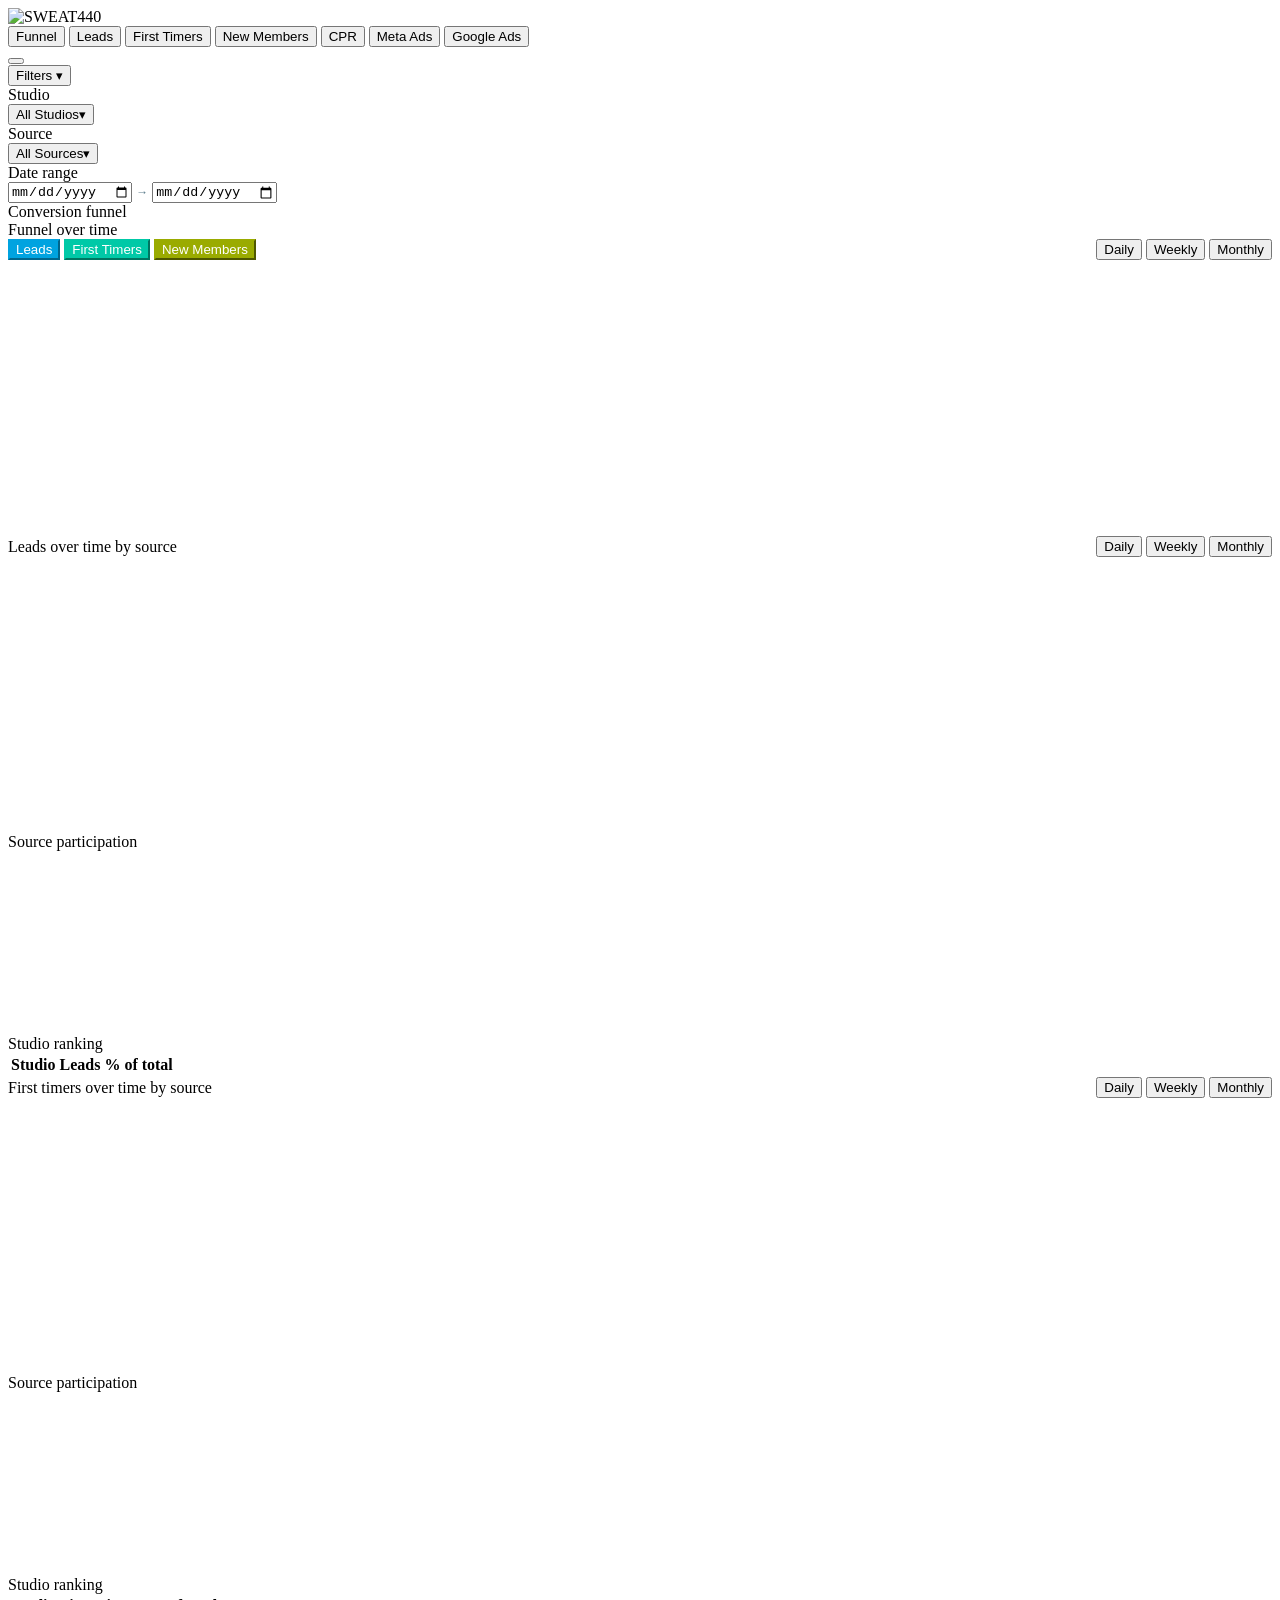
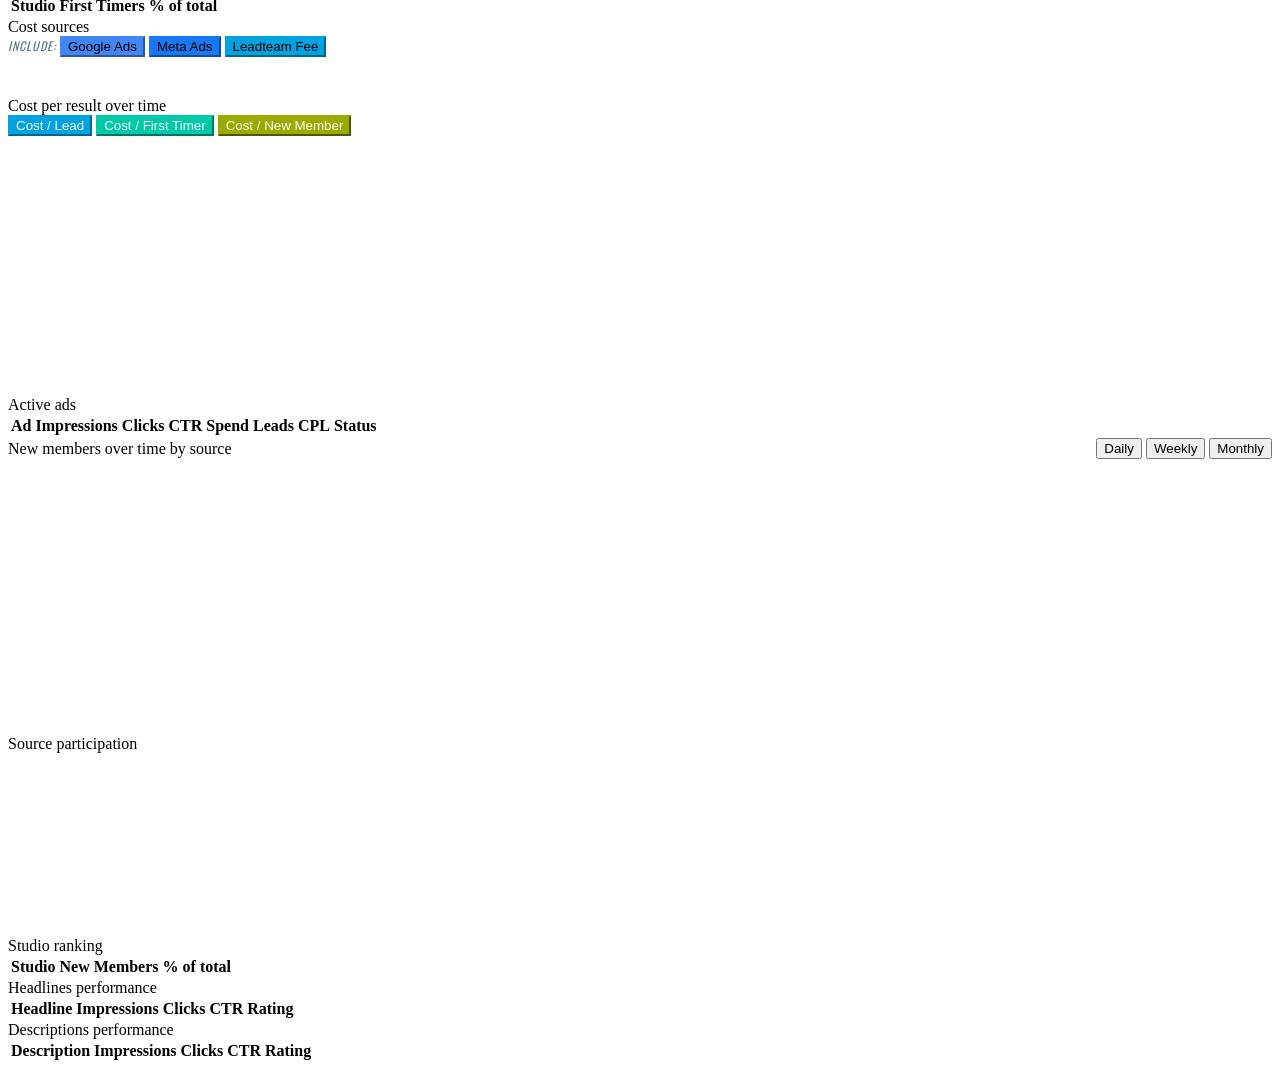
==== commit c93061b5: "Update index.html" ====
--- a/index.html
+++ b/index.html
@@ -3,144 +3,12 @@
 <head>
 <meta charset="UTF-8"/>
 <meta name="viewport" content="width=device-width, initial-scale=1.0"/>
-<title>SWEAT440  Leads Dashboard</title>
+<title>SWEAT440 — Open Studio Dashboard</title>
 <link href="https://fonts.googleapis.com/css2?family=Oswald:wght@400;500;600;700&family=Open+Sans:wght@400;600&display=swap" rel="stylesheet"/>
-<style>
-  *,*::before,*::after{box-sizing:border-box;margin:0;padding:0}
-  :root{--s-deep:#0084B5;--c-leads:#00A3E0;--c-ft:#00C9A7;--c-mem:#9aab00}
-  body{font-family:'Open Sans',sans-serif;background:#f4f9fd;color:#1a1a2e;min-height:100vh} .oswald{font-family:'Oswald',sans-serif;font-style:italic;text-transform:uppercase}
-
-  .nav{background:var(--s-deep);padding:0 24px;display:flex;align-items:center;justify-content:space-between;height:60px;position:sticky;top:0;z-index:200}
-  .nav-logo img{height:30px;display:block;filter:brightness(0) invert(1)}
-  .nav-tabs{display:flex;gap:2px}
-  .nav-tab{background:none;border:none;color:rgba(255,255,255,.65);font-family:'Oswald',sans-serif;font-style:italic;font-size:13px;font-weight:500;padding:8px 13px;border-radius:6px;cursor:pointer;transition:all .15s;text-transform:uppercase;letter-spacing:.5px}
-  .nav-tab:hover{color:#fff;background:rgba(255,255,255,.1)}
-  .nav-tab.active{color:#fff;background:rgba(255,255,255,.2)}
-  .hamburger{display:none;background:none;border:none;cursor:pointer;flex-direction:column;gap:5px;padding:4px}
-  .hamburger span{display:block;width:22px;height:2px;background:#fff;border-radius:2px}
-
-  .controls-bar{background:#fff;border-bottom:0.5px solid #dde8ef;position:relative;z-index:150}
-  .controls-toggle{display:none;width:100%;background:none;border:none;color:#5a7a8a;font-size:12px;font-weight:600;text-align:left;padding:10px 20px;cursor:pointer;text-transform:uppercase;letter-spacing:1px}
-  .controls-inner{max-width:1200px;margin:0 auto;padding:10px 24px;display:flex;align-items:center;gap:12px;flex-wrap:wrap}
-  .ctrl-label{font-family:'Oswald',sans-serif;font-style:italic;font-size:12px;font-weight:500;text-transform:uppercase;letter-spacing:1px;color:#5a7a8a;white-space:nowrap}
-  .ctrl-sep{width:1px;height:20px;background:#dde8ef;margin:0 4px}
-  select{font-size:12px;padding:5px 10px;border-radius:6px;border:0.5px solid #c0d4df;background:#fff;color:#1a1a2e;cursor:pointer}
-  .ctrl-date{display:flex;align-items:center;gap:6px}
-  .ctrl-date input{font-size:12px;padding:5px 8px;border-radius:6px;border:0.5px solid #c0d4df;background:#fff;color:#1a1a2e;width:126px}
-
-  .main{max-width:1200px;margin:0 auto;padding:24px}
-  .tab-content{display:block;max-height:0;overflow:hidden;pointer-events:none}
-  .tab-content.active{max-height:none;overflow:visible;pointer-events:auto}
-
-  .chart-card{background:#fff;border:0.5px solid #dde8ef;border-radius:12px;padding:22px;margin-bottom:20px}
-  .chart-card-title{font-family:'Oswald',sans-serif;font-style:italic;font-size:15px;font-weight:600;text-transform:uppercase;letter-spacing:.5px;color:#1a1a2e;margin-bottom:18px}
-
-  .funnel-wrap{display:flex;flex-direction:column;gap:16px}
-  .funnel-stage-label{font-family:'Oswald',sans-serif;font-style:italic;font-size:12px;font-weight:500;text-transform:uppercase;letter-spacing:1.5px;color:#5a7a8a;margin-bottom:5px}
-  .funnel-row{display:flex;align-items:center;gap:12px}
-  .funnel-bar-track{flex:1;height:44px;background:#f0f6fa;border-radius:8px;overflow:hidden}
-  .funnel-bar-fill{height:100%;border-radius:8px;transition:width .9s cubic-bezier(.4,0,.2,1);min-width:4px}
-  .funnel-num{font-family:'Open Sans',sans-serif;font-size:20px;font-weight:600;color:#1a1a2e;white-space:nowrap;min-width:90px}
-  .funnel-deltas{display:flex;flex-direction:column;gap:3px;min-width:160px}
-  .delta{font-family:'Open Sans',sans-serif;font-size:11px;font-weight:600;display:flex;align-items:center;gap:3px}
-  .delta.pos{color:#0a8a4a}
-  .delta.neg{color:#d32f2f}
-  .delta.neu{color:#5a7a8a}
-
-  .toggle-group{display:flex;gap:8px;flex-wrap:wrap;margin-bottom:16px}
-  .tog-btn{display:flex;align-items:center;gap:6px;padding:5px 14px;border-radius:20px;border:1.5px solid transparent;font-family:'Oswald',sans-serif;font-style:italic;font-size:13px;font-weight:500;text-transform:uppercase;cursor:pointer;transition:all .15s}
-  .tog-btn .dot{width:8px;height:8px;border-radius:50%;flex-shrink:0}
-
-  .placeholder-content{display:flex;align-items:center;justify-content:center;min-height:340px;color:#5a7a8a;font-family:'Oswald',sans-serif;font-style:italic;font-size:16px;font-weight:500;text-transform:uppercase;flex-direction:column;gap:10px;border:1.5px dashed #c0d4df;border-radius:12px}
-  .placeholder-content .coming{font-size:12px;font-weight:400;color:#8aaabb}
-
-  /* Multi-select */
-  .multi-select{position:relative;min-width:160px}
-  .ms-trigger{width:100%;display:flex;align-items:center;justify-content:space-between;gap:8px;padding:5px 10px;border-radius:6px;border:0.5px solid #c0d4df;background:#fff;color:#1a1a2e;font-size:12px;cursor:pointer;white-space:nowrap}
-  .ms-trigger:hover{border-color:#00A3E0}
-  .ms-arrow{font-size:10px;color:#5a7a8a;transition:transform .15s}
-  .ms-menu{display:none;position:absolute;top:calc(100% + 4px);left:0;min-width:220px;max-height:260px;overflow-y:auto;background:#fff;border:0.5px solid #c0d4df;border-radius:8px;box-shadow:0 4px 16px rgba(0,0,0,.1);z-index:300;padding:6px 0}
-  .ms-menu.open{display:block}
-  .ms-item{display:flex;align-items:center;gap:8px;padding:6px 14px;font-size:12px;cursor:pointer;color:#1a1a2e;transition:background .1s}
-  .ms-item:hover{background:#f0f6fa}
-  .ms-item input[type=checkbox]{accent-color:#00A3E0;width:14px;height:14px;flex-shrink:0;cursor:pointer}
-  .ms-divider{height:1px;background:#eef3f7;margin:4px 0}
-  .ms-select-all{font-family:'Oswald',sans-serif;font-style:italic;font-weight:600;font-size:13px;text-transform:uppercase;letter-spacing:.5px;color:#0084B5}
-
-  /* Granularity toggle */
-  .gran-group{display:flex;gap:0;margin-bottom:16px;border:0.5px solid #c0d4df;border-radius:6px;overflow:hidden;width:fit-content}
-  .gran-btn{background:#fff;border:none;padding:5px 14px;font-family:'Oswald',sans-serif;font-style:italic;font-size:13px;font-weight:500;color:#5a7a8a;cursor:pointer;transition:all .15s;text-transform:uppercase;letter-spacing:.5px}
-  .gran-btn:not(:last-child){border-right:0.5px solid #c0d4df}
-  .gran-btn.active{background:#00A3E0;color:#fff}
-  .gran-btn:disabled{opacity:.35;cursor:not-allowed;background:#f4f9fd}
-
-
-  /* Stage / Leads tabs */
-  .two-col{display:grid;grid-template-columns:1fr 1fr;gap:20px;margin-bottom:20px}
-  .three-col{display:grid;grid-template-columns:repeat(3,1fr);gap:20px;margin-bottom:20px}
-  .kpi-grid{display:grid;grid-template-columns:repeat(4,1fr);gap:16px;margin-bottom:20px} .kpi-grid.three{grid-template-columns:repeat(3,1fr)}
-  .kpi-card{background:#fff;border:0.5px solid #dde8ef;border-radius:10px;padding:18px 16px}
-  .kpi-card-label{font-family:'Oswald',sans-serif;font-style:italic;font-size:11px;font-weight:500;text-transform:uppercase;letter-spacing:1.5px;color:#5a7a8a;margin-bottom:6px}
-  .kpi-card-val{font-size:26px;font-weight:600;color:#1a1a2e;line-height:1}
-  .kpi-card-delta{font-size:11px;font-weight:600;margin-top:5px}
-  .kpi-card-delta.pos{color:#0a8a4a}
-  .kpi-card-delta.neg{color:#d32f2f}
-  .kpi-card-delta.neu{color:#5a7a8a}
-
-  /* Data table */
-  .data-table{width:100%;border-collapse:collapse;font-size:12px}
-  .data-table th{font-family:'Oswald',sans-serif;font-style:italic;font-size:11px;font-weight:500;text-transform:uppercase;letter-spacing:1px;color:#5a7a8a;padding:8px 12px;border-bottom:1.5px solid #dde8ef;text-align:left;white-space:nowrap}
-  .data-table th.num{text-align:right}
-  .data-table td{padding:8px 12px;border-bottom:0.5px solid #eef3f7;color:#1a1a2e;vertical-align:middle}
-  .data-table td.num{text-align:right;font-weight:600;color:#0084B5}
-  .data-table td.pct{text-align:right;font-size:11px;color:#5a7a8a}
-  .data-table tr:last-child td{border-bottom:none}
-  .data-table tr:hover td{background:#f7fbff}
-  .bar-mini{display:inline-block;height:6px;border-radius:3px;background:#00A3E0;vertical-align:middle;margin-right:6px}
-
-  /* Ring chart container */
-  .ring-wrap{display:flex;flex-direction:column;gap:0}
-  .ring-canvas-wrap{position:relative;width:180px;height:180px;margin:0 auto 12px}
-  .ring-legend{display:flex;flex-direction:column;gap:5px;font-size:11px;color:#5a7a8a}
-  .ring-legend-item{display:flex;align-items:center;gap:6px}
-  .ring-legend-dot{width:10px;height:10px;border-radius:2px;flex-shrink:0}
-
-  /* CPR filter bar */
-  .cpr-filter{display:flex;gap:8px;flex-wrap:wrap;margin-bottom:20px;align-items:center}
-  .cpr-tog{display:flex;align-items:center;gap:6px;padding:5px 14px;border-radius:20px;border:1.5px solid transparent;font-family:'Oswald',sans-serif;font-style:italic;font-size:13px;font-weight:500;text-transform:uppercase;cursor:pointer;transition:all .15s}
-  .cpr-tog.on{color:#fff}
-
-  /* Ads table */
-  .ad-thumb{width:48px;height:48px;border-radius:6px;object-fit:cover;background:#f0f6fa;border:0.5px solid #dde8ef;display:flex;align-items:center;justify-content:center;font-size:18px;flex-shrink:0}
-  .ad-title{font-weight:600;font-size:12px;color:#1a1a2e;margin-bottom:2px}
-  .ad-sub{font-size:11px;color:#5a7a8a}
-  .badge{display:inline-block;padding:2px 8px;border-radius:10px;font-size:10px;font-weight:600;text-transform:uppercase;letter-spacing:.5px}
-  .badge.active{background:#e6f9f3;color:#0a8a4a}
-  .badge.paused{background:#fef3e2;color:#b85c00}
-  .pill-bar{display:flex;gap:6px;flex-wrap:wrap;margin-top:4px}
-  .pill{background:#f0f6fa;border-radius:4px;padding:2px 7px;font-size:10px;color:#5a7a8a;border:0.5px solid #dde8ef}
-
-  @media(max-width:768px){
-    .two-col,.three-col,.kpi-grid{grid-template-columns:1fr}
-    .ring-canvas-wrap{width:140px;height:140px}
-  }
-  @media(max-width:768px){
-    .nav-tabs{display:none;position:absolute;top:60px;left:0;right:0;background:var(--s-deep);flex-direction:column;padding:8px 0;z-index:199;box-shadow:0 4px 12px rgba(0,0,0,.2)}
-    .nav-tabs.open{display:flex}
-    .nav-tab{border-radius:0;padding:13px 20px;font-size:13px}
-    .hamburger{display:flex}
-    .controls-toggle{display:block}
-    .controls-inner{display:none;flex-direction:column;align-items:stretch;gap:10px;padding:12px 20px}
-    .controls-inner.open{display:flex}
-    .ctrl-sep{display:none}
-    select,.ctrl-date input{width:100%}
-    .ctrl-date{flex-direction:column;align-items:stretch}
-    .funnel-num{min-width:70px;font-size:16px}
-    .funnel-deltas{min-width:120px}
-    .main{padding:14px}
-    canvas{max-width:100%!important}
-  }
-</style>
+<link rel="stylesheet" href="shared/style.css"/>
+</head>
+<body>
+
 </head>
 <body>
 
@@ -360,7 +228,7 @@
 
   <!-- GOOGLE ADS TAB -->
   <div class="tab-content" id="tab-google">
-    <div class="kpi-grid" id="google-kpis"></div>
+    <div class="kpi-grid" id="google-kpis" style="grid-template-columns:repeat(3,1fr)"></div>
     <div class="two-col">
       <div class="chart-card">
         <div class="chart-card-title">Headlines performance</div>
@@ -385,18 +253,14 @@
 </div>
 
 <script src="https://cdn.jsdelivr.net/npm/chart.js@4.4.1/dist/chart.umd.min.js"></script>
+<script src="shared/utils.js"></script>
 <script>
+// ── Dashboard state ───────────────────────────────────────────────────────
 let RAW = null;
 let trendChart = null;
 let GRAN = 'daily';
 const COLORS = ['#00A3E0','#00C9A7','#9aab00'];
 const AREA_GRAN = {leadsAreaChart:'daily', ftAreaChart:'daily', memAreaChart:'daily'};
-
-const DEFAULT_EXCL_SOURCES = ['ClassPass / Platforms','Grassroots'];
-const DEFAULT_EXCL_STUDIOS = [
-  'SWEAT440 Dallas - Prestonwood','SWEAT440 Herriman','SWEAT440 Naples - Mercato',
-  'SWEAT440 Nashville - Capitol View','SWEAT440 Pinecrest - Palmetto Bay','SWEAT440 Reston'
-];
 
 function switchTab(id, btn) {
   document.querySelectorAll('.tab-content').forEach(t => t.classList.remove('active'));
@@ -412,117 +276,19 @@
   if (id === 'meta')   buildMetaTab();
   if (id === 'google') buildGoogleTab();
 }
+
+
 function toggleNav() { document.getElementById('navTabs').classList.toggle('open'); }
+
+
 function toggleControls() {
   const el = document.getElementById('ctrlInner');
   el.classList.toggle('open');
   document.getElementById('ctrlToggle').textContent = el.classList.contains('open') ? 'Filters ▴' : 'Filters ▾';
 }
 
-// Default: last complete month
-const TODAY = new Date();
-const firstOfThisMonth = new Date(TODAY.getFullYear(), TODAY.getMonth(), 1);
-const lastOfPrevMonth  = new Date(firstOfThisMonth.getTime() - 86400000);
-const firstOfPrevMonth = new Date(lastOfPrevMonth.getFullYear(), lastOfPrevMonth.getMonth(), 1);
-// Format as YYYY-MM-DD in local time (not UTC) to avoid off-by-one
-function localDateStr(d) { return d.getFullYear()+'-'+String(d.getMonth()+1).padStart(2,'0')+'-'+String(d.getDate()).padStart(2,'0'); }
-document.getElementById('fFrom').value = localDateStr(firstOfPrevMonth);
-document.getElementById('fTo').value   = localDateStr(lastOfPrevMonth);
-// After data loads, if default range has no data, fall back to last available month
-window._defaultFrom = localDateStr(firstOfPrevMonth);
-window._defaultTo   = localDateStr(lastOfPrevMonth);
-
-// Multi-select
-function toggleDropdown(id) {
-  document.querySelectorAll('.ms-menu').forEach(m => { if (m.id !== id+'Menu') m.classList.remove('open'); });
-  document.getElementById(id+'Menu').classList.toggle('open');
-}
-document.addEventListener('click', e => {
-  if (!e.target.closest('.multi-select')) document.querySelectorAll('.ms-menu').forEach(m => m.classList.remove('open'));
-});
-
-function buildMultiSelect(menuId, labelId, items, defaultExcluded) {
-  const menu = document.getElementById(menuId);
-  const allDiv = document.createElement('div');
-  allDiv.className = 'ms-item ms-select-all';
-  allDiv.innerHTML = `<input type="checkbox" id="${menuId}_all"> <label for="${menuId}_all" style="cursor:pointer">Select all</label>`;
-  menu.appendChild(allDiv);
-  const div0 = document.createElement('div'); div0.className = 'ms-divider'; menu.appendChild(div0);
-
-  items.forEach(item => {
-    const div = document.createElement('div');
-    div.className = 'ms-item';
-    const checked = !defaultExcluded.includes(item);
-    const safeId = `ms_${menuId}_${item.replace(/[^a-z0-9]/gi,'_')}`;
-    div.innerHTML = `<input type="checkbox" id="${safeId}" value="${item}" ${checked?'checked':''}> <label for="${safeId}" style="cursor:pointer">${item}</label>`;
-    div.querySelector('input').addEventListener('change', () => { syncSelectAll(menuId); updateLabel(menuId, labelId, items); applyFilters(); });
-    menu.appendChild(div);
-  });
-
-  const allChk = document.getElementById(menuId+'_all');
-  syncSelectAll(menuId);
-  allChk.addEventListener('change', () => {
-    menu.querySelectorAll('input[value]').forEach(c => c.checked = allChk.checked);
-    updateLabel(menuId, labelId, items); applyFilters();
-  });
-  updateLabel(menuId, labelId, items);
-}
-
-function syncSelectAll(menuId) {
-  const menu = document.getElementById(menuId);
-  const all  = [...menu.querySelectorAll('input[value]')];
-  const allChk = document.getElementById(menuId+'_all');
-  const n = all.filter(c=>c.checked).length;
-  allChk.checked = n === all.length;
-  allChk.indeterminate = n > 0 && n < all.length;
-}
-
-function updateLabel(menuId, labelId, items) {
-  const checked = [...document.getElementById(menuId).querySelectorAll('input[value]:checked')].map(c=>c.value);
-  const label = document.getElementById(labelId);
-  if      (checked.length === 0)            label.textContent = 'None selected';
-  else if (checked.length === items.length) label.textContent = 'All';
-  else if (checked.length <= 2)             label.textContent = checked.join(', ');
-  else                                      label.textContent = checked.length + ' selected';
-}
-
-function getSelected(menuId) {
-  const menu = document.getElementById(menuId);
-  if (!menu) return null;
-  return [...menu.querySelectorAll('input[value]:checked')].map(c=>c.value);
-}
-
-// Granularity
-function getQuarterBounds() {
-  const now = new Date();
-  const qStart = new Date(now.getFullYear(), Math.floor(now.getMonth()/3)*3, 1);
-  const prevQStart = new Date(qStart); prevQStart.setMonth(prevQStart.getMonth()-3);
-  return { dailyFrom: prevQStart, dailyTo: now };
-}
-
-function setGran(gran) {
-  GRAN = gran;
-  ['daily','weekly','monthly'].forEach(g => {
-    const btn = document.getElementById('gran'+g.charAt(0).toUpperCase()+g.slice(1));
-    if (btn) btn.classList.toggle('active', g === gran);
-  });
-  applyFilters();
-}
-
-function updateGranButtons(from, to) {
-  // Daily data covers: start of prev quarter → today
-  // We check if the requested range overlaps with our daily data window at all
-  const { dailyFrom, dailyTo } = getQuarterBounds();
-  // Allow daily if there's any overlap between [from,to] and [dailyFrom, dailyTo]
-  const hasDaily = from <= dailyTo && to >= dailyFrom;
-  const daysDiff = (to - from) / 86400000;
-  const btnD = document.getElementById('granDaily');
-  const btnW = document.getElementById('granWeekly');
-  if (btnD) btnD.disabled = !hasDaily;
-  if (btnW) btnW.disabled = daysDiff > 366;
-  if (GRAN === 'daily'  && btnD && btnD.disabled) { GRAN = 'weekly';  setGran('weekly'); }
-  if (GRAN === 'weekly' && btnW && btnW.disabled) { GRAN = 'monthly'; setGran('monthly'); }
-}
+// Date inputs set in loadData() after utils.js is available
+
 
 async function loadData() {
   try {
@@ -534,6 +300,14 @@
   } catch(e) {
     console.warn('Using mock data:', e); RAW = getMock();
   }
+  // Set default date range: last complete month
+  const _today = new Date();
+  const _firstOfThisMonth = new Date(_today.getFullYear(), _today.getMonth(), 1);
+  const _lastOfPrev  = new Date(_firstOfThisMonth.getTime() - 86400000);
+  const _firstOfPrev = new Date(_lastOfPrev.getFullYear(), _lastOfPrev.getMonth(), 1);
+  document.getElementById('fFrom').value = localDateStr(_firstOfPrev);
+  document.getElementById('fTo').value   = localDateStr(_lastOfPrev);
+
   buildMultiSelect('studioMenu', 'studioLabel', RAW.studios, DEFAULT_EXCL_STUDIOS);
   buildMultiSelect('sourceMenu', 'sourceLabel', RAW.sources, DEFAULT_EXCL_SOURCES);
   setGran('daily');
@@ -561,68 +335,6 @@
   applyFilters();
 }
 
-function getRowDate(r) { return new Date((r.date||r.month)+'T00:00:00Z'); }
-
-function filterRows(arr, fromDate, toDate, studios, sources) {
-  return arr.filter(r => {
-    const d = getRowDate(r);
-    if (fromDate && d < fromDate) return false;
-    if (toDate   && d > toDate)   return false;
-    if (studios  && !studios.includes(r.studio)) return false;
-    if (sources  && !sources.includes(r.source)) return false;
-    return true;
-  });
-}
-
-function sumRows(rows) {
-  return rows.reduce((acc,r) => {
-    acc.leads += r.signups||0; acc.ft += r.first_visits||0; acc.mem += r.first_activations||0;
-    return acc;
-  }, {leads:0,ft:0,mem:0});
-}
-
-function computeWindows(from, to) {
-  const ms = to - from;
-  const ppTo   = new Date(from.getTime()-86400000);
-  const ppFrom = new Date(ppTo.getTime()-ms);
-  const pyFrom = new Date(from); pyFrom.setFullYear(pyFrom.getFullYear()-1);
-  const pyTo   = new Date(to);   pyTo.setFullYear(pyTo.getFullYear()-1);
-  return {ppFrom,ppTo,pyFrom,pyTo};
-}
-function fmtDate(d) { return d.toLocaleString('en-US',{month:'short',year:'numeric'}); }
-function fmtMonthLabel(iso) { return new Date(iso+'T00:00:00Z').toLocaleString('en-US',{month:'short',year:'2-digit',timeZone:'UTC'}); }
-function fmtDayLabel(iso)   { return new Date(iso+'T00:00:00Z').toLocaleString('en-US',{month:'short',day:'numeric',timeZone:'UTC'}); }
-
-function toTimeSeries(dailyRows, monthlyRows) {
-  if (GRAN === 'daily') {
-    const map = {};
-    dailyRows.forEach(r => {
-      if (!map[r.date]) map[r.date]={key:r.date,label:fmtDayLabel(r.date),signups:0,first_visits:0,first_activations:0};
-      map[r.date].signups+=r.signups||0; map[r.date].first_visits+=r.first_visits||0; map[r.date].first_activations+=r.first_activations||0;
-    });
-    return Object.values(map).sort((a,b)=>a.key.localeCompare(b.key));
-  }
-  if (GRAN === 'weekly') {
-    const map = {};
-    [...dailyRows,...monthlyRows].forEach(r => {
-      const d = new Date((r.date||r.month)+'T00:00:00Z');
-      const day = d.getUTCDay()||7;
-      const ws = new Date(d); ws.setUTCDate(d.getUTCDate()-day+1);
-      const key = ws.toISOString().slice(0,10);
-      if (!map[key]) map[key]={key,label:fmtDayLabel(key),signups:0,first_visits:0,first_activations:0};
-      map[key].signups+=r.signups||0; map[key].first_visits+=r.first_visits||0; map[key].first_activations+=r.first_activations||0;
-    });
-    return Object.values(map).sort((a,b)=>a.key.localeCompare(b.key));
-  }
-  // monthly
-  const map = {};
-  [...dailyRows,...monthlyRows].forEach(r => {
-    const key=(r.date||r.month).slice(0,7)+'-01';
-    if (!map[key]) map[key]={key,label:fmtMonthLabel(key),signups:0,first_visits:0,first_activations:0};
-    map[key].signups+=r.signups||0; map[key].first_visits+=r.first_visits||0; map[key].first_activations+=r.first_activations||0;
-  });
-  return Object.values(map).sort((a,b)=>a.key.localeCompare(b.key));
-}
 
 function applyFilters() {
   if (!RAW) return;
@@ -651,7 +363,6 @@
   buildStageTabs(curr, pp, py, fmtDate(ppFrom)+' – '+fmtDate(ppTo), fmtDate(pyFrom)+' – '+fmtDate(pyTo));
 }
 
-function calcDelta(curr,prev) { if(!prev||prev===0) return null; return (curr-prev)/prev*100; }
 
 function buildFunnel(curr, prev, pyear, ppLabel, pyLabel) {
   const stages = [
@@ -669,6 +380,7 @@
     return `<div><div class="funnel-stage-label">${s.label}</div><div class="funnel-row"><div class="funnel-bar-track"><div class="funnel-bar-fill" style="width:${w}%;background:${s.color}"></div></div><div class="funnel-num">${s.curr.toLocaleString()}</div><div class="funnel-deltas">${ppHTML}${pyHTML}</div></div></div>`;
   }).join('');
 }
+
 
 function buildTrend(series) {
   const isMobile = window.innerWidth <= 768;
@@ -704,6 +416,7 @@
   });
 }
 
+
 function toggleDs(btn, i) {
   if (!trendChart) return;
   const ds = trendChart.data.datasets[i];
@@ -732,125 +445,7 @@
   'Website (unattributed)': '#00C9A7',
   'Word of Mouth':          '#F44336',
 };
-function srcColor(src,i){return SRC_COLOR_MAP[src]||SRC_COLORS[i%SRC_COLORS.length];}
-
-// Chart instance registry  tracks all area chart instances for destroy/recreate
-const _areaCharts = {};
-
-function buildAreaChart(canvasId, togglesId, series, srcList, valueKey){
-  const ctx = document.getElementById(canvasId);
-  if (!ctx) return null;
-
-  // Destroy existing chart instance
-  if (_areaCharts[canvasId]) { _areaCharts[canvasId].destroy(); _areaCharts[canvasId] = null; }
-
-  const timeKeys = [...new Set(series.map(r=>r.key))].sort();
-
-  // Sort biggest first = bottom of stack
-  const srcTotals = srcList.map(src => series.filter(r=>r.source===src).reduce((s,r)=>s+(r[valueKey]||0),0));
-  const sortedSrcs = [...srcList.keys()].sort((a,b)=>srcTotals[b]-srcTotals[a]).map(i=>srcList[i]);
-
-  const datasets = sortedSrcs.map(src => {
-    const c = srcColor(src, srcList.indexOf(src));
-    return { label:src, data:timeKeys.map(tk=>series.filter(r=>r.key===tk&&r.source===src).reduce((s,r)=>s+(r[valueKey]||0),0)),
-      borderColor:c, backgroundColor:c+'cc', borderWidth:1, pointRadius:0, pointHoverRadius:5, tension:.35, fill:true };
-  });
-
-  const isMob = window.innerWidth<=768;
-  const labels = timeKeys.map(k => k.length===10 && k.slice(8)!=='01'
-    ? new Date(k+'T00:00:00Z').toLocaleString('en-US',{month:'short',day:'numeric',timeZone:'UTC'})
-    : new Date(k.slice(0,7)+'-01T00:00:00Z').toLocaleString('en-US',{month:'short',year:'2-digit',timeZone:'UTC'}));
-
-  const chart = new Chart(ctx, {
-    type:'line', data:{labels, datasets},
-    options:{
-      responsive:true, maintainAspectRatio:false,
-      interaction:{mode:'index',intersect:false},
-      plugins:{legend:{display:false}, tooltip:{mode:'index',intersect:false,
-        callbacks:{
-          label: item => ' '+item.dataset.label+': '+item.parsed.y.toLocaleString(),
-          afterBody: items => { const t=items.filter(i=>!i.dataset.hidden).reduce((s,i)=>s+i.parsed.y,0); return ['','Total: '+t.toLocaleString()]; }
-        }
-      }},
-      scales:{
-        x:{grid:{color:'rgba(0,0,0,.05)'},ticks:{font:{size:10},color:'#5a7a8a',autoSkip:true,maxTicksLimit:isMob?5:12,maxRotation:0}},
-        y:{grid:{color:'rgba(0,0,0,.05)'},ticks:{font:{size:11},color:'#5a7a8a'},stacked:true,min:0}
-      }
-    }
-  });
-  _areaCharts[canvasId] = chart;
-
-  // Build toggle buttons  reference chart via registry, not closure
-  const tg = document.getElementById(togglesId);
-  if (tg) {
-    tg.innerHTML = '';
-    sortedSrcs.forEach((src, btnI) => {
-      const c = srcColor(src, srcList.indexOf(src));
-      const btn = document.createElement('button');
-      btn.className = 'tog-btn on';
-      btn.style.cssText = 'border-color:'+c+';background:'+c+';color:#fff;font-size:11px;padding:4px 10px';
-      btn.innerHTML = '<span class="dot" style="background:#fff"></span>'+src;
-      btn.dataset.canvasId = canvasId;
-      btn.dataset.dsIdx = btnI;
-      btn.onclick = function() {
-        const ch = _areaCharts[this.dataset.canvasId];
-        if (!ch) return;
-        const ds = ch.data.datasets[parseInt(this.dataset.dsIdx)];
-        ds.hidden = !ds.hidden;
-        this.classList.toggle('on');
-        if (this.classList.contains('on')) { this.style.background=c; this.style.borderColor=c; this.style.color='#fff'; }
-        else { this.style.background='#f4f9fd'; this.style.borderColor='#c0d4df'; this.style.color='#5a7a8a'; }
-        ch.update();
-      };
-      tg.appendChild(btn);
-    });
-  }
-  return chart;
-}
-
-
-function buildRingChart(canvasId,legendId,labels,values){
-  const ctx=document.getElementById(canvasId);if(!ctx)return;
-  if(_areaCharts[canvasId]){_areaCharts[canvasId].destroy();_areaCharts[canvasId]=null;}
-  const total=values.reduce((s,v)=>s+v,0);
-  const colors=labels.map((l,i)=>srcColor(l,i));
-  _areaCharts[canvasId]=new Chart(ctx,{type:'doughnut',data:{labels,datasets:[{data:values,backgroundColor:colors,borderColor:'#fff',borderWidth:2,hoverOffset:6}]},options:{responsive:true,maintainAspectRatio:true,plugins:{legend:{display:false}},cutout:'65%'}});
-  const leg=document.getElementById(legendId);
-  if(leg)leg.innerHTML=labels.map((l,i)=>{const pct=total?(values[i]/total*100).toFixed(1):0;return '<div class="ring-legend-item"><span class="ring-legend-dot" style="background:'+colors[i]+'"></span><span>'+l+'</span><span style="margin-left:auto;font-weight:600;color:#1a1a2e">'+pct+'%</span></div>';}).join('');
-}
-
-function buildStudioRankTable(tableId,rows,valueKey){
-  const tbody=document.querySelector('#'+tableId+' tbody');if(!tbody)return;
-  const byS={};rows.forEach(r=>{byS[r.studio]=(byS[r.studio]||0)+(r[valueKey]||0);});
-  const sorted=Object.entries(byS).sort((a,b)=>b[1]-a[1]);
-  const total=sorted.reduce((s,[,v])=>s+v,0);
-  tbody.innerHTML=sorted.map(([studio,val])=>{const pct=total?(val/total*100).toFixed(1):0;const bw=total?Math.round(val/total*80):0;return '<tr><td><span class="bar-mini" style="width:'+bw+'px"></span>'+studio.replace('SWEAT440 ','')+'</td><td class="num">'+val.toLocaleString()+'</td><td class="pct">'+pct+'%</td></tr>';}).join('');
-}
-
-function kpiCard(label,val,pp,py,fmt){
-  const f=fmt||(v=>Number.isFinite(v)?v.toLocaleString():v);
-  const dpp=pp!=null&&pp!==0?(val-pp)/pp*100:null;
-  const dpy=py!=null&&py!==0?(val-py)/py*100:null;
-  const ppH=dpp!=null?'<div class="kpi-card-delta '+(dpp>=0?'pos':'neg')+'">'+(dpp>=0?'&#9650;':'&#9660;')+' '+Math.abs(dpp).toFixed(1)+'% prev period</div>':'';
-  const pyH=dpy!=null?'<div class="kpi-card-delta '+(dpy>=0?'pos':'neg')+'">'+(dpy>=0?'&#9650;':'&#9660;')+' '+Math.abs(dpy).toFixed(1)+'% prev year</div>':'';
-  return '<div class="kpi-card"><div class="kpi-card-label">'+label+'</div><div class="kpi-card-val">'+f(val)+'</div>'+ppH+pyH+'</div>';
-}
-
-function toSourceTimeSeries(dailyRows,monthlyRows,gran){
-  const g=gran||GRAN;
-  const map={};
-  const allRows=g==='daily'?dailyRows:[...dailyRows,...monthlyRows];
-  allRows.forEach(r=>{
-    let key;
-    if(g==='daily')key=r.date;
-    else if(g==='weekly'){const d=new Date((r.date||r.month)+'T00:00:00Z');const day=d.getUTCDay()||7;const ws=new Date(d);ws.setUTCDate(d.getUTCDate()-day+1);key=ws.toISOString().slice(0,10);}
-    else key=(r.date||r.month).slice(0,7)+'-01';
-    const mk=key+'|'+r.source;
-    if(!map[mk])map[mk]={key,source:r.source,signups:0,first_visits:0,first_activations:0};
-    map[mk].signups+=r.signups||0;map[mk].first_visits+=r.first_visits||0;map[mk].first_activations+=r.first_activations||0;
-  });
-  return Object.values(map).sort((a,b)=>a.key.localeCompare(b.key));
-}
+
 
 function buildStageTabs(currFiltered, ppFiltered, pyFiltered, ppLabel, pyLabel){
   // Store for use by setAreaGran and filter changes
@@ -969,6 +564,7 @@
   });
 }
 
+
 function setAreaGran(canvasId, gran) {
   AREA_GRAN[canvasId] = gran;
   ['daily','weekly','monthly'].forEach(g => {
@@ -982,6 +578,7 @@
 const CPR_COSTS_ACTIVE={google:true,meta:true,leadteam:true};
 let cprChart=null;
 
+
 function toggleCPRCost(btn){
   const cost=btn.dataset.cost;CPR_COSTS_ACTIVE[cost]=!CPR_COSTS_ACTIVE[cost];btn.classList.toggle('on');
   const colors={google:'#4285F4',meta:'#1877F2',leadteam:'#00A3E0'};const c=colors[cost];
@@ -989,15 +586,6 @@
   buildCPRTab();
 }
 
-function cprKpiCard(label,val,pp,py,fmt){
-  // For cost metrics: decrease is GOOD (green), increase is BAD (red)
-  const f=fmt||(v=>Number.isFinite(v)?v.toLocaleString():v);
-  const dpp=pp!=null&&pp!==0?(val-pp)/pp*100:null;
-  const dpy=py!=null&&py!==0?(val-py)/py*100:null;
-  const ppH=dpp!=null?'<div class="kpi-card-delta '+(dpp<=0?'pos':'neg')+'">'+(dpp<=0?'&#9660;':'&#9650;')+' '+Math.abs(dpp).toFixed(1)+'% prev period</div>':'';
-  const pyH=dpy!=null?'<div class="kpi-card-delta '+(dpy<=0?'pos':'neg')+'">'+(dpy<=0?'&#9660;':'&#9650;')+' '+Math.abs(dpy).toFixed(1)+'% prev year</div>':'';
-  return '<div class="kpi-card"><div class="kpi-card-label">'+label+'</div><div class="kpi-card-val">'+f(val)+'</div>'+ppH+pyH+'</div>';
-}
 
 function buildCPRTab(){
   const months=['Jan','Feb','Mar','Apr','May','Jun','Jul','Aug','Sep','Oct','Nov','Dec'];
@@ -1043,7 +631,9 @@
   cprChart=new Chart(ctx,{type:'line',data:{labels:months,datasets:[{label:'Cost/Lead',data:cpl,borderColor:'#00A3E0',borderWidth:2.5,pointRadius:4,tension:.4,fill:false},{label:'Cost/1st Timer',data:cpft,borderColor:'#00C9A7',borderWidth:2.5,pointRadius:4,tension:.4,fill:false,borderDash:[6,3]},{label:'Cost/New Member',data:cpm,borderColor:'#9aab00',borderWidth:2.5,pointRadius:4,tension:.4,fill:false,borderDash:[2,3]}]},options:{responsive:true,maintainAspectRatio:false,plugins:{legend:{display:false},tooltip:{mode:'index',intersect:false,callbacks:{label:c=>c.dataset.label+': $'+c.parsed.y.toLocaleString()}}},scales:{x:{grid:{color:'rgba(0,0,0,.05)'},ticks:{font:{size:11},color:'#5a7a8a',maxRotation:0}},y:{grid:{color:'rgba(0,0,0,.05)'},ticks:{font:{size:11},color:'#5a7a8a',callback:v=>'$'+v},position:'left'}}}});
 }
 
+
 function toggleCPRds(btn,i){if(!cprChart)return;const ds=cprChart.data.datasets[i];ds.hidden=!ds.hidden;btn.classList.toggle('on');const cols=['#00A3E0','#00C9A7','#9aab00','#888'];if(btn.classList.contains('on')){btn.style.background=cols[i];btn.style.borderColor=cols[i];btn.style.color='#fff';}else{btn.style.background='#f4f9fd';btn.style.borderColor='#c0d4df';btn.style.color='#5a7a8a';}cprChart.update();}
+
 
 function buildMetaTab(){
   const el=document.getElementById('meta-kpis');if(!el)return;
@@ -1053,9 +643,17 @@
   tb.innerHTML=ads.map(a=>'<tr><td><div style="display:flex;align-items:center;gap:10px"><div class="ad-thumb">'+(a.type==='Video'?'&#9654;':'&#128444;')+'</div><div><div class="ad-title">'+a.name+'</div><div class="pill-bar"><span class="pill">'+a.type+'</span></div></div></div></td><td class="num">'+a.imp+'</td><td class="num">'+a.clk+'</td><td class="num">'+a.ctr+'</td><td class="num">'+a.spend+'</td><td class="num">'+a.leads+'</td><td class="num">'+a.cpl+'</td><td><span class="badge '+a.status+'">'+a.status+'</span></td></tr>').join('');
 }
 
+
 function buildGoogleTab(){
   const el=document.getElementById('google-kpis');if(!el)return;
-  el.innerHTML=kpiCard('Total Spend',9840,8960,6200,v=>'$'+v.toLocaleString())+kpiCard('Impressions','520K',null,null,v=>v)+kpiCard('Clicks',14280,12900,8400)+kpiCard('Conv. Rate','8.2%',null,null,v=>v);
+  const f$=v=>'$'+v.toLocaleString();
+  el.innerHTML=
+    kpiCard('Spend',            9840,  8960,  6200,  f$) +
+    kpiCard('Total Opportunities', 1840, 1650, 1120) +
+    kpiCard('Cost / Opportunity',  Math.round(9840/1840), Math.round(8960/1650), Math.round(6200/1120), f$) +
+    kpiCard('Leads',            1240,  1110,   740) +
+    kpiCard('Calls',             380,   340,   240) +
+    kpiCard('Directions',        220,   200,   140);
   const rb=r=>{const c=r==='Best'?'#0a8a4a':r==='Good'?'#b85c00':'#888';return '<span style="color:'+c+';font-weight:600">'+r+'</span>';};
   const hl=[{t:'Join SWEAT440 Today',i:'98K',c:'3,420',r2:'3.49%',r:'Best'},{t:'First Class Free',i:'84K',c:'2,980',r2:'3.55%',r:'Best'},{t:'45-Min Full Body Workout',i:'71K',c:'2,210',r2:'3.11%',r:'Good'},{t:'No Waiting, Just Sweating',i:'62K',c:'1,890',r2:'3.05%',r:'Good'},{t:'New Members Get 50% Off',i:'54K',c:'1,650',r2:'3.06%',r:'Good'},{t:'HIIT Classes Near You',i:'47K',c:'1,320',r2:'2.81%',r:'Low'},{t:'Fitness Studio Open Now',i:'38K',c:'980',r2:'2.58%',r:'Low'}];
   const htb=document.querySelector('#google-headlines-table tbody');if(htb)htb.innerHTML=hl.map(h=>'<tr><td>'+h.t+'</td><td class="num">'+h.i+'</td><td class="num">'+h.c+'</td><td class="num">'+h.r2+'</td><td class="num">'+rb(h.r)+'</td></tr>').join('');
@@ -1064,61 +662,6 @@
 }
 
 
-function getMock() {
-  const studios = [
-    'SWEAT440 Miami Beach','SWEAT440 Brickell','SWEAT440 Wynwood',
-    'SWEAT440 Coral Gables','SWEAT440 Doral','SWEAT440 Miami Lakes'
-  ];
-  const sources = [
-    'Website (unattributed)','Business Mode','Meta Ads','Google Ads',
-    'SWEAT440 App','MindBody App','Social Media Organic','Local Listings',
-    'Word of Mouth','Print Ads / Signs','N/A','Other'
-  ];
-  // Deterministic seed — no Math.random()
-  function seed(studio, source, month) {
-    const si = studios.indexOf(studio), ri = sources.indexOf(source);
-    const mi = parseInt(month.slice(5,7));
-    return (si+1)*7 + (ri+1)*3 + mi;
-  }
-  const monthly = [];
-  for (let y=2023; y<=2025; y++) {
-    for (let mo=1; mo<=12; mo++) {
-      const month = y+'-'+String(mo).padStart(2,'0')+'-01';
-      studios.forEach(st => {
-        sources.forEach(sr => {
-          const b = seed(st, sr, month);
-          monthly.push({ month, studio:st, source:sr,
-            signups:           b,
-            first_visits:      Math.floor(b*0.7),
-            first_activations: Math.floor(b*0.15),
-            first_sales:       Math.floor(b*0.08),
-          });
-        });
-      });
-    }
-  }
-  // Daily: last 90 days, also deterministic
-  const daily = [];
-  const baseMs = new Date('2026-01-20T00:00:00Z').getTime(); // JS will compute this correctly at runtime
-  for (let i=89; i>=0; i--) {
-    const d = new Date(baseMs - i*86400000);
-    const ds = d.getUTCFullYear()+'-'+String(d.getUTCMonth()+1).padStart(2,'0')+'-'+String(d.getUTCDate()).padStart(2,'0');
-    studios.forEach((st,si) => {
-      sources.forEach((sr,ri) => {
-        const b = (si+1)*2 + (ri+1) + (i%7);
-        daily.push({ date:ds, studio:st, source:sr,
-          signups:           b,
-          first_visits:      Math.floor(b*0.7),
-          first_activations: Math.floor(b*0.15),
-          first_sales:       Math.floor(b*0.08),
-        });
-      });
-    });
-  }
-  return { studios, sources, monthly_detail:monthly, daily_detail:daily };
-}
-
-
 loadData();
 </script>
 </body>
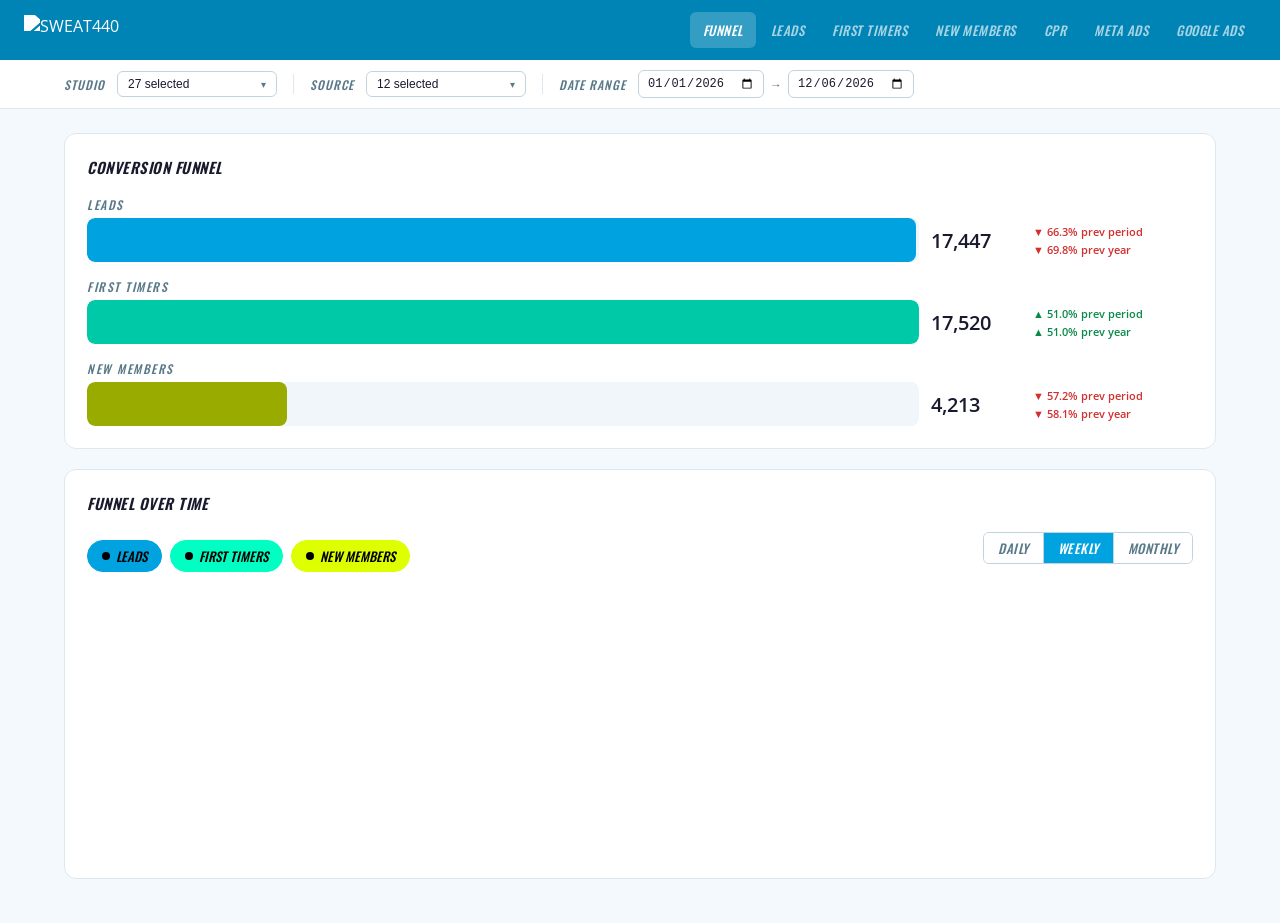
==== commit fc644f18: "Update index.html" ====
--- a/index.html
+++ b/index.html
@@ -66,9 +66,9 @@
       <div class="chart-card-title">Funnel over time</div>
       <div style="display:flex;align-items:center;justify-content:space-between;flex-wrap:wrap;gap:10px;margin-bottom:16px">
         <div class="toggle-group" style="margin-bottom:0">
-          <button class="tog-btn on" data-ds="0" onclick="toggleDs(this,0)" style="border-color:#00A3E0;background:#00A3E0;color:#fff"><span class="dot" style="background:#fff"></span>Leads</button>
-          <button class="tog-btn on" data-ds="1" onclick="toggleDs(this,1)" style="border-color:#00C9A7;background:#00C9A7;color:#fff"><span class="dot" style="background:#fff"></span>First Timers</button>
-          <button class="tog-btn on" data-ds="2" onclick="toggleDs(this,2)" style="border-color:#9aab00;background:#9aab00;color:#fff"><span class="dot" style="background:#fff"></span>New Members</button>
+          <button class="tog-btn on" data-ds="0" onclick="toggleDs(this,0)" style="border-color:#00A3E0;background:#00A3E0;color:#000"><span class="dot" style="background:#000"></span>Leads</button>
+          <button class="tog-btn on" data-ds="1" onclick="toggleDs(this,1)" style="border-color:#00FFC2;background:#00FFC2;color:#000"><span class="dot" style="background:#000"></span>First Timers</button>
+          <button class="tog-btn on" data-ds="2" onclick="toggleDs(this,2)" style="border-color:#DDFF00;background:#DDFF00;color:#000"><span class="dot" style="background:#000"></span>New Members</button>
         </div>
         <div class="gran-group">
           <button class="gran-btn" id="granDaily"   onclick="setGran('daily')">Daily</button>
@@ -89,8 +89,8 @@
       <div style="display:flex;align-items:center;justify-content:space-between;flex-wrap:wrap;gap:10px;margin-bottom:16px">
         <div class="chart-card-title" style="margin-bottom:0">Leads over time  by source</div>
         <div class="gran-group" id="gran-leadsAreaChart">
-          <button class="gran-btn active" id="gran-daily-leadsAreaChart"  onclick="setAreaGran('leadsAreaChart','daily')">Daily</button>
-          <button class="gran-btn"        id="gran-weekly-leadsAreaChart" onclick="setAreaGran('leadsAreaChart','weekly')">Weekly</button>
+          <button class="gran-btn"        id="gran-daily-leadsAreaChart"  onclick="setAreaGran('leadsAreaChart','daily')">Daily</button>
+          <button class="gran-btn active" id="gran-weekly-leadsAreaChart" onclick="setAreaGran('leadsAreaChart','weekly')">Weekly</button>
           <button class="gran-btn"        id="gran-monthly-leadsAreaChart"onclick="setAreaGran('leadsAreaChart','monthly')">Monthly</button>
         </div>
       </div>
@@ -124,8 +124,8 @@
       <div style="display:flex;align-items:center;justify-content:space-between;flex-wrap:wrap;gap:10px;margin-bottom:16px">
         <div class="chart-card-title" style="margin-bottom:0">First timers over time  by source</div>
         <div class="gran-group" id="gran-ftAreaChart">
-          <button class="gran-btn active" id="gran-daily-ftAreaChart"  onclick="setAreaGran('ftAreaChart','daily')">Daily</button>
-          <button class="gran-btn"        id="gran-weekly-ftAreaChart" onclick="setAreaGran('ftAreaChart','weekly')">Weekly</button>
+          <button class="gran-btn"        id="gran-daily-ftAreaChart"  onclick="setAreaGran('ftAreaChart','daily')">Daily</button>
+          <button class="gran-btn active" id="gran-weekly-ftAreaChart" onclick="setAreaGran('ftAreaChart','weekly')">Weekly</button>
           <button class="gran-btn"        id="gran-monthly-ftAreaChart"onclick="setAreaGran('ftAreaChart','monthly')">Monthly</button>
         </div>
       </div>
@@ -168,9 +168,9 @@
     <div class="chart-card">
       <div class="chart-card-title">Cost per result  over time</div>
       <div class="toggle-group" id="cpr-toggles">
-        <button class="tog-btn on" data-ds="0" onclick="toggleCPRds(this,0)" style="border-color:#00A3E0;background:#00A3E0;color:#fff"><span class="dot" style="background:#fff"></span>Cost / Lead</button>
-        <button class="tog-btn on" data-ds="1" onclick="toggleCPRds(this,1)" style="border-color:#00C9A7;background:#00C9A7;color:#fff"><span class="dot" style="background:#fff"></span>Cost / First Timer</button>
-        <button class="tog-btn on" data-ds="2" onclick="toggleCPRds(this,2)" style="border-color:#9aab00;background:#9aab00;color:#fff"><span class="dot" style="background:#fff"></span>Cost / New Member</button>
+        <button class="tog-btn on" data-ds="0" onclick="toggleCPRds(this,0)" style="border-color:#00A3E0;background:#00A3E0;color:#000"><span class="dot" style="background:#000"></span>Cost / Lead</button>
+        <button class="tog-btn on" data-ds="1" onclick="toggleCPRds(this,1)" style="border-color:#00FFC2;background:#00FFC2;color:#000"><span class="dot" style="background:#000"></span>Cost / First Timer</button>
+        <button class="tog-btn on" data-ds="2" onclick="toggleCPRds(this,2)" style="border-color:#DDFF00;background:#DDFF00;color:#000"><span class="dot" style="background:#000"></span>Cost / New Member</button>
 
       </div>
       <div style="position:relative;width:100%;height:260px"><canvas id="cprChart" role="img" aria-label="Line chart of cost per result over time"></canvas></div>
@@ -198,8 +198,8 @@
       <div style="display:flex;align-items:center;justify-content:space-between;flex-wrap:wrap;gap:10px;margin-bottom:16px">
         <div class="chart-card-title" style="margin-bottom:0">New members over time  by source</div>
         <div class="gran-group" id="gran-memAreaChart">
-          <button class="gran-btn active" id="gran-daily-memAreaChart"  onclick="setAreaGran('memAreaChart','daily')">Daily</button>
-          <button class="gran-btn"        id="gran-weekly-memAreaChart" onclick="setAreaGran('memAreaChart','weekly')">Weekly</button>
+          <button class="gran-btn"        id="gran-daily-memAreaChart"  onclick="setAreaGran('memAreaChart','daily')">Daily</button>
+          <button class="gran-btn active" id="gran-weekly-memAreaChart" onclick="setAreaGran('memAreaChart','weekly')">Weekly</button>
           <button class="gran-btn"        id="gran-monthly-memAreaChart"onclick="setAreaGran('memAreaChart','monthly')">Monthly</button>
         </div>
       </div>
@@ -258,9 +258,9 @@
 // ── Dashboard state ───────────────────────────────────────────────────────
 let RAW = null;
 let trendChart = null;
-let GRAN = 'daily';
-const COLORS = ['#00A3E0','#00C9A7','#9aab00'];
-const AREA_GRAN = {leadsAreaChart:'daily', ftAreaChart:'daily', memAreaChart:'daily'};
+let GRAN = 'weekly';
+const COLORS = ['#00A3E0','#00FFC2','#DDFF00']; // Leads, First Timers, New Members
+const AREA_GRAN = {leadsAreaChart:'weekly', ftAreaChart:'weekly', memAreaChart:'weekly'};
 
 function switchTab(id, btn) {
   document.querySelectorAll('.tab-content').forEach(t => t.classList.remove('active'));
@@ -300,17 +300,15 @@
   } catch(e) {
     console.warn('Using mock data:', e); RAW = getMock();
   }
-  // Set default date range: last complete month
+  // Set default date range: year to date
   const _today = new Date();
-  const _firstOfThisMonth = new Date(_today.getFullYear(), _today.getMonth(), 1);
-  const _lastOfPrev  = new Date(_firstOfThisMonth.getTime() - 86400000);
-  const _firstOfPrev = new Date(_lastOfPrev.getFullYear(), _lastOfPrev.getMonth(), 1);
-  document.getElementById('fFrom').value = localDateStr(_firstOfPrev);
-  document.getElementById('fTo').value   = localDateStr(_lastOfPrev);
+  const _jan1  = new Date(_today.getFullYear(), 0, 1);
+  document.getElementById('fFrom').value = localDateStr(_jan1);
+  document.getElementById('fTo').value   = localDateStr(_today);
 
   buildMultiSelect('studioMenu', 'studioLabel', RAW.studios, DEFAULT_EXCL_STUDIOS);
   buildMultiSelect('sourceMenu', 'sourceLabel', RAW.sources, DEFAULT_EXCL_SOURCES);
-  setGran('daily');
+  setGran('weekly');
 
   // If default date range has no data, fall back to last available month in dataset
   const allRows = [...(RAW.daily_detail||[]), ...(RAW.monthly_detail||[])];
@@ -401,9 +399,9 @@
   trendChart = new Chart(ctx, {
     type:'line',
     data:{labels,datasets:[
-      {label:'Leads',       data:leadsD,borderColor:'#00A3E0',borderWidth:2.5,pointRadius:3,pointHoverRadius:6,tension:.4,fill:false,borderDash:[]},
-      {label:'First Timers',data:ftD,   borderColor:'#00C9A7',borderWidth:2.5,pointRadius:3,pointHoverRadius:6,tension:.4,fill:false,borderDash:[6,3]},
-      {label:'New Members', data:memD,  borderColor:'#9aab00',borderWidth:2.5,pointRadius:3,pointHoverRadius:6,tension:.4,fill:false,borderDash:[2,3]},
+      {label:'Leads',       data:leadsD,borderColor:'#00A3E0',backgroundColor:'#00A3E022',borderWidth:2.5,pointRadius:3,pointHoverRadius:6,tension:.4,fill:true},
+      {label:'First Timers',data:ftD,   borderColor:'#00FFC2',backgroundColor:'#00FFC222',borderWidth:2.5,pointRadius:3,pointHoverRadius:6,tension:.4,fill:true},
+      {label:'New Members', data:memD,  borderColor:'#DDFF00',backgroundColor:'#DDFF0022',borderWidth:2.5,pointRadius:3,pointHoverRadius:6,tension:.4,fill:true},
     ]},
     options:{
       responsive:true,maintainAspectRatio:false,
@@ -422,29 +420,14 @@
   const ds = trendChart.data.datasets[i];
   ds.hidden = !ds.hidden;
   btn.classList.toggle('on');
-  if (btn.classList.contains('on')) { btn.style.background=COLORS[i]; btn.style.borderColor=COLORS[i]; btn.style.color='#fff'; }
+  if (btn.classList.contains('on')) { btn.style.background=COLORS[i]; btn.style.borderColor=COLORS[i]; btn.style.color='#000'; btn.querySelector('.dot').style.background='#000'; }
   else { btn.style.background='#f4f9fd'; btn.style.borderColor='#c0d4df'; btn.style.color='#5a7a8a'; }
   trendChart.update();
 }
 
 
 
-const SRC_COLORS=['#00A3E0','#00C9A7','#DDFF00','#FF6B35','#E040FB','#FF4081','#00BCD4','#8BC34A','#FF9800','#3F51B5','#F44336','#009688','#9C27B0','#607D8B'];
 // Map specific sources to specific colors for consistency across tabs
-const SRC_COLOR_MAP={
-  'Business Mode':          '#00A3E0',
-  'Google Ads':             '#4285F4',
-  'Local Listings':         '#00BCD4',
-  'Meta Ads':               '#1877F2',
-  'MindBody App':           '#FF6B35',
-  'N/A':                    '#607D8B',
-  'Other':                  '#9E9E9E',
-  'Print Ads / Signs':      '#FF9800',
-  'SWEAT440 App':           '#9C27B0',
-  'Social Media Organic':   '#E040FB',
-  'Website (unattributed)': '#00C9A7',
-  'Word of Mouth':          '#F44336',
-};
 
 
 function buildStageTabs(currFiltered, ppFiltered, pyFiltered, ppLabel, pyLabel){
@@ -632,7 +615,7 @@
 }
 
 
-function toggleCPRds(btn,i){if(!cprChart)return;const ds=cprChart.data.datasets[i];ds.hidden=!ds.hidden;btn.classList.toggle('on');const cols=['#00A3E0','#00C9A7','#9aab00','#888'];if(btn.classList.contains('on')){btn.style.background=cols[i];btn.style.borderColor=cols[i];btn.style.color='#fff';}else{btn.style.background='#f4f9fd';btn.style.borderColor='#c0d4df';btn.style.color='#5a7a8a';}cprChart.update();}
+function toggleCPRds(btn,i){if(!cprChart)return;const ds=cprChart.data.datasets[i];ds.hidden=!ds.hidden;btn.classList.toggle('on');const cols=['#00A3E0','#00FFC2','#DDFF00','#888'];if(btn.classList.contains('on')){btn.style.background=cols[i];btn.style.borderColor=cols[i];btn.style.color='#000';}else{btn.style.background='#f4f9fd';btn.style.borderColor='#c0d4df';btn.style.color='#5a7a8a';}cprChart.update();}
 
 
 function buildMetaTab(){
--- a/shared/style.css
+++ b/shared/style.css
@@ -0,0 +1,137 @@
+/* SWEAT440 Dashboard — Shared Styles */
+/* Import this in every dashboard HTML */
+
+*,*::before,*::after{box-sizing:border-box;margin:0;padding:0}
+  :root{--s-deep:#0084B5;--c-leads:#00A3E0;--c-ft:#00C9A7;--c-mem:#9aab00}
+  body{font-family:'Open Sans',sans-serif;background:#f4f9fd;color:#1a1a2e;min-height:100vh} .oswald{font-family:'Oswald',sans-serif;font-style:italic;text-transform:uppercase}
+
+  .nav{background:var(--s-deep);padding:0 24px;display:flex;align-items:center;justify-content:space-between;height:60px;position:sticky;top:0;z-index:200}
+  .nav-logo img{height:30px;display:block;filter:brightness(0) invert(1)}
+  .nav-tabs{display:flex;gap:2px}
+  .nav-tab{background:none;border:none;color:rgba(255,255,255,.65);font-family:'Oswald',sans-serif;font-style:italic;font-size:13px;font-weight:500;padding:8px 13px;border-radius:6px;cursor:pointer;transition:all .15s;text-transform:uppercase;letter-spacing:.5px}
+  .nav-tab:hover{color:#fff;background:rgba(255,255,255,.1)}
+  .nav-tab.active{color:#fff;background:rgba(255,255,255,.2)}
+  .hamburger{display:none;background:none;border:none;cursor:pointer;flex-direction:column;gap:5px;padding:4px}
+  .hamburger span{display:block;width:22px;height:2px;background:#fff;border-radius:2px}
+
+  .controls-bar{background:#fff;border-bottom:0.5px solid #dde8ef;position:relative;z-index:150}
+  .controls-toggle{display:none;width:100%;background:none;border:none;color:#5a7a8a;font-size:12px;font-weight:600;font-family:'Open Sans',sans-serif;text-align:left;padding:10px 20px;cursor:pointer;text-transform:uppercase;letter-spacing:1px}
+  .controls-inner{max-width:1200px;margin:0 auto;padding:10px 24px;display:flex;align-items:center;gap:12px;flex-wrap:wrap}
+  .ctrl-label{font-family:'Oswald',sans-serif;font-style:italic;font-size:12px;font-weight:500;text-transform:uppercase;letter-spacing:1px;color:#5a7a8a;white-space:nowrap}
+  .ctrl-sep{width:1px;height:20px;background:#dde8ef;margin:0 4px}
+  select{font-size:12px;padding:5px 10px;border-radius:6px;border:0.5px solid #c0d4df;background:#fff;color:#1a1a2e;cursor:pointer}
+  .ctrl-date{display:flex;align-items:center;gap:6px}
+  .ctrl-date input{font-size:12px;padding:5px 8px;border-radius:6px;border:0.5px solid #c0d4df;background:#fff;color:#1a1a2e;width:126px}
+
+  .main{max-width:1200px;margin:0 auto;padding:24px}
+  .tab-content{display:block;max-height:0;overflow:hidden;pointer-events:none}
+  .tab-content.active{max-height:none;overflow:visible;pointer-events:auto}
+
+  .chart-card{background:#fff;border:0.5px solid #dde8ef;border-radius:12px;padding:22px;margin-bottom:20px}
+  .chart-card-title{font-family:'Oswald',sans-serif;font-style:italic;font-size:15px;font-weight:600;text-transform:uppercase;letter-spacing:.5px;color:#1a1a2e;margin-bottom:18px}
+
+  .funnel-wrap{display:flex;flex-direction:column;gap:16px}
+  .funnel-stage-label{font-family:'Oswald',sans-serif;font-style:italic;font-size:12px;font-weight:500;text-transform:uppercase;letter-spacing:1.5px;color:#5a7a8a;margin-bottom:5px}
+  .funnel-row{display:flex;align-items:center;gap:12px}
+  .funnel-bar-track{flex:1;height:44px;background:#f0f6fa;border-radius:8px;overflow:hidden}
+  .funnel-bar-fill{height:100%;border-radius:8px;transition:width .9s cubic-bezier(.4,0,.2,1);min-width:4px}
+  .funnel-num{font-family:'Open Sans',sans-serif;font-size:20px;font-weight:600;color:#1a1a2e;white-space:nowrap;min-width:90px}
+  .funnel-deltas{display:flex;flex-direction:column;gap:3px;min-width:160px}
+  .delta{font-family:'Open Sans',sans-serif;font-size:11px;font-weight:600;display:flex;align-items:center;gap:3px}
+  .delta.pos{color:#0a8a4a}
+  .delta.neg{color:#d32f2f}
+  .delta.neu{color:#5a7a8a}
+
+  .toggle-group{display:flex;gap:8px;flex-wrap:wrap;margin-bottom:16px}
+  .tog-btn{display:flex;align-items:center;gap:6px;padding:5px 14px;border-radius:20px;border:1.5px solid transparent;font-family:'Oswald',sans-serif;font-style:italic;font-size:13px;font-weight:500;text-transform:uppercase;cursor:pointer;transition:all .15s}
+  .tog-btn .dot{width:8px;height:8px;border-radius:50%;flex-shrink:0}
+
+  .placeholder-content{display:flex;align-items:center;justify-content:center;min-height:340px;color:#5a7a8a;font-family:'Oswald',sans-serif;font-style:italic;font-size:16px;font-weight:500;text-transform:uppercase;flex-direction:column;gap:10px;border:1.5px dashed #c0d4df;border-radius:12px}
+  .placeholder-content .coming{font-size:12px;font-weight:400;color:#8aaabb}
+
+  /* Multi-select */
+  .multi-select{position:relative;min-width:160px}
+  .ms-trigger{width:100%;display:flex;align-items:center;justify-content:space-between;gap:8px;padding:5px 10px;border-radius:6px;border:0.5px solid #c0d4df;background:#fff;color:#1a1a2e;font-size:12px;cursor:pointer;white-space:nowrap}
+  .ms-trigger:hover{border-color:#00A3E0}
+  .ms-arrow{font-size:10px;color:#5a7a8a;transition:transform .15s}
+  .ms-menu{display:none;position:absolute;top:calc(100% + 4px);left:0;min-width:220px;max-height:260px;overflow-y:auto;background:#fff;border:0.5px solid #c0d4df;border-radius:8px;box-shadow:0 4px 16px rgba(0,0,0,.1);z-index:300;padding:6px 0}
+  .ms-menu.open{display:block}
+  .ms-item{display:flex;align-items:center;gap:8px;padding:6px 14px;font-size:12px;cursor:pointer;color:#1a1a2e;transition:background .1s}
+  .ms-item:hover{background:#f0f6fa}
+  .ms-item input[type=checkbox]{accent-color:#00A3E0;width:14px;height:14px;flex-shrink:0;cursor:pointer}
+  .ms-divider{height:1px;background:#eef3f7;margin:4px 0}
+  .ms-select-all{font-family:'Oswald',sans-serif;font-style:italic;font-weight:600;font-size:13px;text-transform:uppercase;letter-spacing:.5px;color:#0084B5}
+
+  /* Granularity toggle */
+  .gran-group{display:flex;gap:0;margin-bottom:16px;border:0.5px solid #c0d4df;border-radius:6px;overflow:hidden;width:fit-content}
+  .gran-btn{background:#fff;border:none;padding:5px 14px;font-family:'Oswald',sans-serif;font-style:italic;font-size:13px;font-weight:500;color:#5a7a8a;cursor:pointer;transition:all .15s;text-transform:uppercase;letter-spacing:.5px}
+  .gran-btn:not(:last-child){border-right:0.5px solid #c0d4df}
+  .gran-btn.active{background:#00A3E0;color:#fff}
+  .gran-btn:disabled{opacity:.35;cursor:not-allowed;background:#f4f9fd}
+
+
+  /* Stage / Leads tabs */
+  .two-col{display:grid;grid-template-columns:1fr 1fr;gap:20px;margin-bottom:20px}
+  .three-col{display:grid;grid-template-columns:repeat(3,1fr);gap:20px;margin-bottom:20px}
+  .kpi-grid{display:grid;grid-template-columns:repeat(4,1fr);gap:16px;margin-bottom:20px} .kpi-grid.three{grid-template-columns:repeat(3,1fr)}
+  .kpi-card{background:#fff;border:0.5px solid #dde8ef;border-radius:10px;padding:18px 16px}
+  .kpi-card-label{font-family:'Oswald',sans-serif;font-style:italic;font-size:11px;font-weight:500;text-transform:uppercase;letter-spacing:1.5px;color:#5a7a8a;margin-bottom:6px}
+  .kpi-card-val{font-size:26px;font-weight:600;color:#1a1a2e;line-height:1}
+  .kpi-card-delta{font-size:11px;font-weight:600;margin-top:5px}
+  .kpi-card-delta.pos{color:#0a8a4a}
+  .kpi-card-delta.neg{color:#d32f2f}
+  .kpi-card-delta.neu{color:#5a7a8a}
+
+  /* Data table */
+  .data-table{width:100%;border-collapse:collapse;font-size:12px}
+  .data-table th{font-family:'Oswald',sans-serif;font-style:italic;font-size:11px;font-weight:500;text-transform:uppercase;letter-spacing:1px;color:#5a7a8a;padding:8px 12px;border-bottom:1.5px solid #dde8ef;text-align:left;white-space:nowrap}
+  .data-table th.num{text-align:right}
+  .data-table td{padding:8px 12px;border-bottom:0.5px solid #eef3f7;color:#1a1a2e;vertical-align:middle}
+  .data-table td.num{text-align:right;font-weight:600;color:#0084B5}
+  .data-table td.pct{text-align:right;font-size:11px;color:#5a7a8a}
+  .data-table tr:last-child td{border-bottom:none}
+  .data-table tr:hover td{background:#f7fbff}
+  .bar-mini{display:inline-block;height:6px;border-radius:3px;background:#00A3E0;vertical-align:middle;margin-right:6px}
+
+  /* Ring chart container */
+  .ring-wrap{display:flex;flex-direction:column;gap:0}
+  .ring-canvas-wrap{position:relative;width:180px;height:180px;margin:0 auto 12px}
+  .ring-legend{display:flex;flex-direction:column;gap:5px;font-size:11px;color:#5a7a8a}
+  .ring-legend-item{display:flex;align-items:center;gap:6px}
+  .ring-legend-dot{width:10px;height:10px;border-radius:2px;flex-shrink:0}
+
+  /* CPR filter bar */
+  .cpr-filter{display:flex;gap:8px;flex-wrap:wrap;margin-bottom:20px;align-items:center}
+  .cpr-tog{display:flex;align-items:center;gap:6px;padding:5px 14px;border-radius:20px;border:1.5px solid transparent;font-family:'Oswald',sans-serif;font-style:italic;font-size:13px;font-weight:500;text-transform:uppercase;cursor:pointer;transition:all .15s}
+  .cpr-tog.on{color:#fff}
+
+  /* Ads table */
+  .ad-thumb{width:48px;height:48px;border-radius:6px;object-fit:cover;background:#f0f6fa;border:0.5px solid #dde8ef;display:flex;align-items:center;justify-content:center;font-size:18px;flex-shrink:0}
+  .ad-title{font-weight:600;font-size:12px;color:#1a1a2e;margin-bottom:2px}
+  .ad-sub{font-size:11px;color:#5a7a8a}
+  .badge{display:inline-block;padding:2px 8px;border-radius:10px;font-size:10px;font-weight:600;text-transform:uppercase;letter-spacing:.5px}
+  .badge.active{background:#e6f9f3;color:#0a8a4a}
+  .badge.paused{background:#fef3e2;color:#b85c00}
+  .pill-bar{display:flex;gap:6px;flex-wrap:wrap;margin-top:4px}
+  .pill{background:#f0f6fa;border-radius:4px;padding:2px 7px;font-size:10px;color:#5a7a8a;border:0.5px solid #dde8ef}
+
+  @media(max-width:768px){
+    .two-col,.three-col,.kpi-grid{grid-template-columns:1fr}
+    .ring-canvas-wrap{width:140px;height:140px}
+  }
+  @media(max-width:768px){
+    .nav-tabs{display:none;position:absolute;top:60px;left:0;right:0;background:var(--s-deep);flex-direction:column;padding:8px 0;z-index:199;box-shadow:0 4px 12px rgba(0,0,0,.2)}
+    .nav-tabs.open{display:flex}
+    .nav-tab{border-radius:0;padding:13px 20px;font-size:13px}
+    .hamburger{display:flex}
+    .controls-toggle{display:block}
+    .controls-inner{display:none;flex-direction:column;align-items:stretch;gap:10px;padding:12px 20px}
+    .controls-inner.open{display:flex}
+    .ctrl-sep{display:none}
+    select,.ctrl-date input{width:100%}
+    .ctrl-date{flex-direction:column;align-items:stretch}
+    .funnel-num{min-width:70px;font-size:16px}
+    .funnel-deltas{min-width:120px}
+    .main{padding:14px}
+    canvas{max-width:100%!important}
+  }
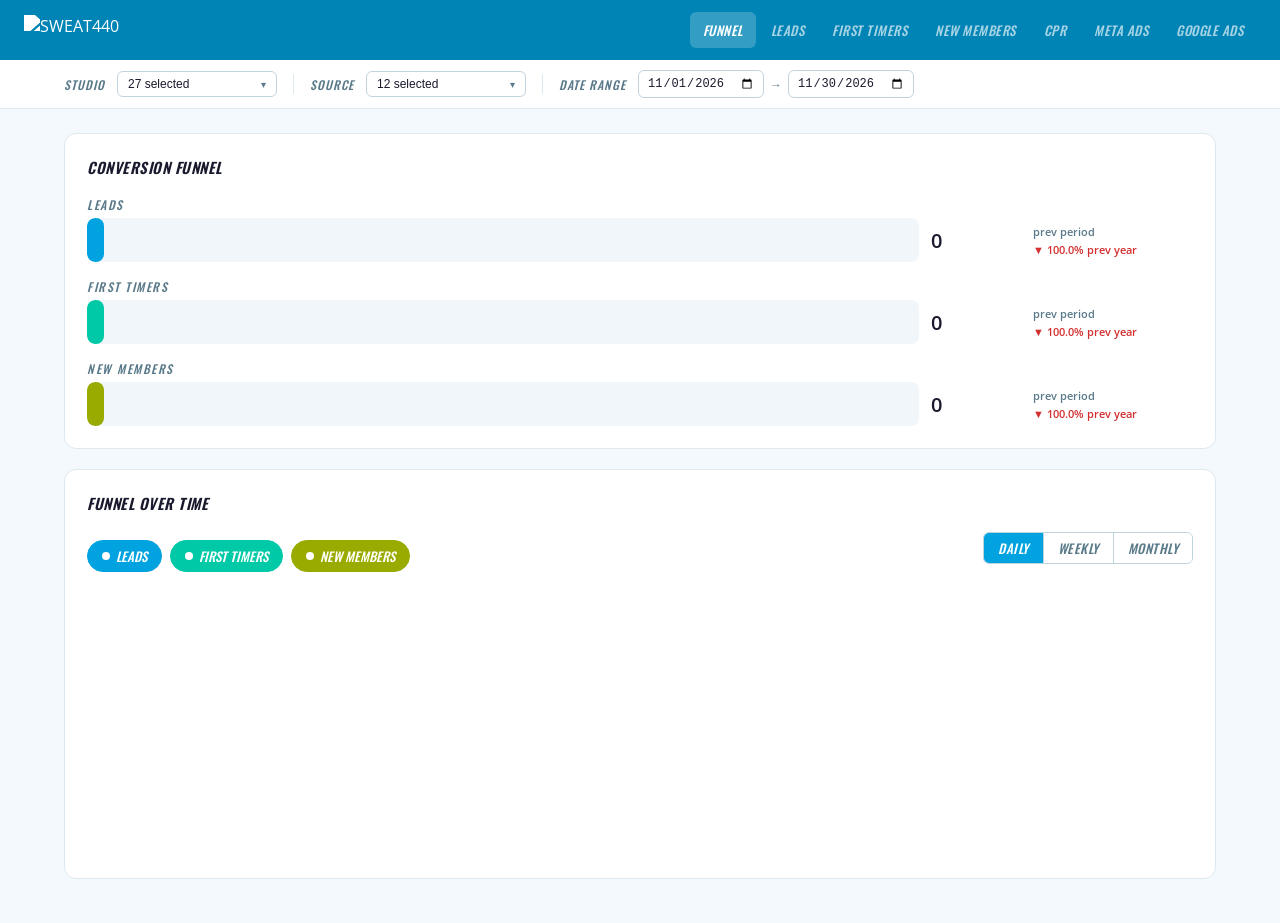
==== commit a3cbb1c7: "tart/date_stop - fetch_paid_a ds.py: fetch 90-day ad-level daily insights, aggregate   into daily_se" ====
--- a/index.html
+++ b/index.html
@@ -66,9 +66,9 @@
       <div class="chart-card-title">Funnel over time</div>
       <div style="display:flex;align-items:center;justify-content:space-between;flex-wrap:wrap;gap:10px;margin-bottom:16px">
         <div class="toggle-group" style="margin-bottom:0">
-          <button class="tog-btn on" data-ds="0" onclick="toggleDs(this,0)" style="border-color:#00A3E0;background:#00A3E0;color:#000"><span class="dot" style="background:#000"></span>Leads</button>
-          <button class="tog-btn on" data-ds="1" onclick="toggleDs(this,1)" style="border-color:#00FFC2;background:#00FFC2;color:#000"><span class="dot" style="background:#000"></span>First Timers</button>
-          <button class="tog-btn on" data-ds="2" onclick="toggleDs(this,2)" style="border-color:#DDFF00;background:#DDFF00;color:#000"><span class="dot" style="background:#000"></span>New Members</button>
+          <button class="tog-btn on" data-ds="0" onclick="toggleDs(this,0)" style="border-color:#00A3E0;background:#00A3E0;color:#fff"><span class="dot" style="background:#fff"></span>Leads</button>
+          <button class="tog-btn on" data-ds="1" onclick="toggleDs(this,1)" style="border-color:#00C9A7;background:#00C9A7;color:#fff"><span class="dot" style="background:#fff"></span>First Timers</button>
+          <button class="tog-btn on" data-ds="2" onclick="toggleDs(this,2)" style="border-color:#9aab00;background:#9aab00;color:#fff"><span class="dot" style="background:#fff"></span>New Members</button>
         </div>
         <div class="gran-group">
           <button class="gran-btn" id="granDaily"   onclick="setGran('daily')">Daily</button>
@@ -89,8 +89,8 @@
       <div style="display:flex;align-items:center;justify-content:space-between;flex-wrap:wrap;gap:10px;margin-bottom:16px">
         <div class="chart-card-title" style="margin-bottom:0">Leads over time  by source</div>
         <div class="gran-group" id="gran-leadsAreaChart">
-          <button class="gran-btn"        id="gran-daily-leadsAreaChart"  onclick="setAreaGran('leadsAreaChart','daily')">Daily</button>
-          <button class="gran-btn active" id="gran-weekly-leadsAreaChart" onclick="setAreaGran('leadsAreaChart','weekly')">Weekly</button>
+          <button class="gran-btn active" id="gran-daily-leadsAreaChart"  onclick="setAreaGran('leadsAreaChart','daily')">Daily</button>
+          <button class="gran-btn"        id="gran-weekly-leadsAreaChart" onclick="setAreaGran('leadsAreaChart','weekly')">Weekly</button>
           <button class="gran-btn"        id="gran-monthly-leadsAreaChart"onclick="setAreaGran('leadsAreaChart','monthly')">Monthly</button>
         </div>
       </div>
@@ -124,8 +124,8 @@
       <div style="display:flex;align-items:center;justify-content:space-between;flex-wrap:wrap;gap:10px;margin-bottom:16px">
         <div class="chart-card-title" style="margin-bottom:0">First timers over time  by source</div>
         <div class="gran-group" id="gran-ftAreaChart">
-          <button class="gran-btn"        id="gran-daily-ftAreaChart"  onclick="setAreaGran('ftAreaChart','daily')">Daily</button>
-          <button class="gran-btn active" id="gran-weekly-ftAreaChart" onclick="setAreaGran('ftAreaChart','weekly')">Weekly</button>
+          <button class="gran-btn active" id="gran-daily-ftAreaChart"  onclick="setAreaGran('ftAreaChart','daily')">Daily</button>
+          <button class="gran-btn"        id="gran-weekly-ftAreaChart" onclick="setAreaGran('ftAreaChart','weekly')">Weekly</button>
           <button class="gran-btn"        id="gran-monthly-ftAreaChart"onclick="setAreaGran('ftAreaChart','monthly')">Monthly</button>
         </div>
       </div>
@@ -168,9 +168,9 @@
     <div class="chart-card">
       <div class="chart-card-title">Cost per result  over time</div>
       <div class="toggle-group" id="cpr-toggles">
-        <button class="tog-btn on" data-ds="0" onclick="toggleCPRds(this,0)" style="border-color:#00A3E0;background:#00A3E0;color:#000"><span class="dot" style="background:#000"></span>Cost / Lead</button>
-        <button class="tog-btn on" data-ds="1" onclick="toggleCPRds(this,1)" style="border-color:#00FFC2;background:#00FFC2;color:#000"><span class="dot" style="background:#000"></span>Cost / First Timer</button>
-        <button class="tog-btn on" data-ds="2" onclick="toggleCPRds(this,2)" style="border-color:#DDFF00;background:#DDFF00;color:#000"><span class="dot" style="background:#000"></span>Cost / New Member</button>
+        <button class="tog-btn on" data-ds="0" onclick="toggleCPRds(this,0)" style="border-color:#00A3E0;background:#00A3E0;color:#fff"><span class="dot" style="background:#fff"></span>Cost / Lead</button>
+        <button class="tog-btn on" data-ds="1" onclick="toggleCPRds(this,1)" style="border-color:#00C9A7;background:#00C9A7;color:#fff"><span class="dot" style="background:#fff"></span>Cost / First Timer</button>
+        <button class="tog-btn on" data-ds="2" onclick="toggleCPRds(this,2)" style="border-color:#9aab00;background:#9aab00;color:#fff"><span class="dot" style="background:#fff"></span>Cost / New Member</button>
 
       </div>
       <div style="position:relative;width:100%;height:260px"><canvas id="cprChart" role="img" aria-label="Line chart of cost per result over time"></canvas></div>
@@ -198,8 +198,8 @@
       <div style="display:flex;align-items:center;justify-content:space-between;flex-wrap:wrap;gap:10px;margin-bottom:16px">
         <div class="chart-card-title" style="margin-bottom:0">New members over time  by source</div>
         <div class="gran-group" id="gran-memAreaChart">
-          <button class="gran-btn"        id="gran-daily-memAreaChart"  onclick="setAreaGran('memAreaChart','daily')">Daily</button>
-          <button class="gran-btn active" id="gran-weekly-memAreaChart" onclick="setAreaGran('memAreaChart','weekly')">Weekly</button>
+          <button class="gran-btn active" id="gran-daily-memAreaChart"  onclick="setAreaGran('memAreaChart','daily')">Daily</button>
+          <button class="gran-btn"        id="gran-weekly-memAreaChart" onclick="setAreaGran('memAreaChart','weekly')">Weekly</button>
           <button class="gran-btn"        id="gran-monthly-memAreaChart"onclick="setAreaGran('memAreaChart','monthly')">Monthly</button>
         </div>
       </div>
@@ -258,9 +258,9 @@
 // ── Dashboard state ───────────────────────────────────────────────────────
 let RAW = null;
 let trendChart = null;
-let GRAN = 'weekly';
-const COLORS = ['#00A3E0','#00FFC2','#DDFF00']; // Leads, First Timers, New Members
-const AREA_GRAN = {leadsAreaChart:'weekly', ftAreaChart:'weekly', memAreaChart:'weekly'};
+let GRAN = 'daily';
+const COLORS = ['#00A3E0','#00C9A7','#9aab00'];
+const AREA_GRAN = {leadsAreaChart:'daily', ftAreaChart:'daily', memAreaChart:'daily'};
 
 function switchTab(id, btn) {
   document.querySelectorAll('.tab-content').forEach(t => t.classList.remove('active'));
@@ -300,15 +300,17 @@
   } catch(e) {
     console.warn('Using mock data:', e); RAW = getMock();
   }
-  // Set default date range: year to date
+  // Set default date range: last complete month
   const _today = new Date();
-  const _jan1  = new Date(_today.getFullYear(), 0, 1);
-  document.getElementById('fFrom').value = localDateStr(_jan1);
-  document.getElementById('fTo').value   = localDateStr(_today);
+  const _firstOfThisMonth = new Date(_today.getFullYear(), _today.getMonth(), 1);
+  const _lastOfPrev  = new Date(_firstOfThisMonth.getTime() - 86400000);
+  const _firstOfPrev = new Date(_lastOfPrev.getFullYear(), _lastOfPrev.getMonth(), 1);
+  document.getElementById('fFrom').value = localDateStr(_firstOfPrev);
+  document.getElementById('fTo').value   = localDateStr(_lastOfPrev);
 
   buildMultiSelect('studioMenu', 'studioLabel', RAW.studios, DEFAULT_EXCL_STUDIOS);
   buildMultiSelect('sourceMenu', 'sourceLabel', RAW.sources, DEFAULT_EXCL_SOURCES);
-  setGran('weekly');
+  setGran('daily');
 
   // If default date range has no data, fall back to last available month in dataset
   const allRows = [...(RAW.daily_detail||[]), ...(RAW.monthly_detail||[])];
@@ -399,9 +401,9 @@
   trendChart = new Chart(ctx, {
     type:'line',
     data:{labels,datasets:[
-      {label:'Leads',       data:leadsD,borderColor:'#00A3E0',backgroundColor:'#00A3E022',borderWidth:2.5,pointRadius:3,pointHoverRadius:6,tension:.4,fill:true},
-      {label:'First Timers',data:ftD,   borderColor:'#00FFC2',backgroundColor:'#00FFC222',borderWidth:2.5,pointRadius:3,pointHoverRadius:6,tension:.4,fill:true},
-      {label:'New Members', data:memD,  borderColor:'#DDFF00',backgroundColor:'#DDFF0022',borderWidth:2.5,pointRadius:3,pointHoverRadius:6,tension:.4,fill:true},
+      {label:'Leads',       data:leadsD,borderColor:'#00A3E0',borderWidth:2.5,pointRadius:3,pointHoverRadius:6,tension:.4,fill:false,borderDash:[]},
+      {label:'First Timers',data:ftD,   borderColor:'#00C9A7',borderWidth:2.5,pointRadius:3,pointHoverRadius:6,tension:.4,fill:false,borderDash:[6,3]},
+      {label:'New Members', data:memD,  borderColor:'#9aab00',borderWidth:2.5,pointRadius:3,pointHoverRadius:6,tension:.4,fill:false,borderDash:[2,3]},
     ]},
     options:{
       responsive:true,maintainAspectRatio:false,
@@ -420,7 +422,7 @@
   const ds = trendChart.data.datasets[i];
   ds.hidden = !ds.hidden;
   btn.classList.toggle('on');
-  if (btn.classList.contains('on')) { btn.style.background=COLORS[i]; btn.style.borderColor=COLORS[i]; btn.style.color='#000'; btn.querySelector('.dot').style.background='#000'; }
+  if (btn.classList.contains('on')) { btn.style.background=COLORS[i]; btn.style.borderColor=COLORS[i]; btn.style.color='#fff'; }
   else { btn.style.background='#f4f9fd'; btn.style.borderColor='#c0d4df'; btn.style.color='#5a7a8a'; }
   trendChart.update();
 }
@@ -615,7 +617,7 @@
 }
 
 
-function toggleCPRds(btn,i){if(!cprChart)return;const ds=cprChart.data.datasets[i];ds.hidden=!ds.hidden;btn.classList.toggle('on');const cols=['#00A3E0','#00FFC2','#DDFF00','#888'];if(btn.classList.contains('on')){btn.style.background=cols[i];btn.style.borderColor=cols[i];btn.style.color='#000';}else{btn.style.background='#f4f9fd';btn.style.borderColor='#c0d4df';btn.style.color='#5a7a8a';}cprChart.update();}
+function toggleCPRds(btn,i){if(!cprChart)return;const ds=cprChart.data.datasets[i];ds.hidden=!ds.hidden;btn.classList.toggle('on');const cols=['#00A3E0','#00C9A7','#9aab00','#888'];if(btn.classList.contains('on')){btn.style.background=cols[i];btn.style.borderColor=cols[i];btn.style.color='#fff';}else{btn.style.background='#f4f9fd';btn.style.borderColor='#c0d4df';btn.style.color='#5a7a8a';}cprChart.update();}
 
 
 function buildMetaTab(){
